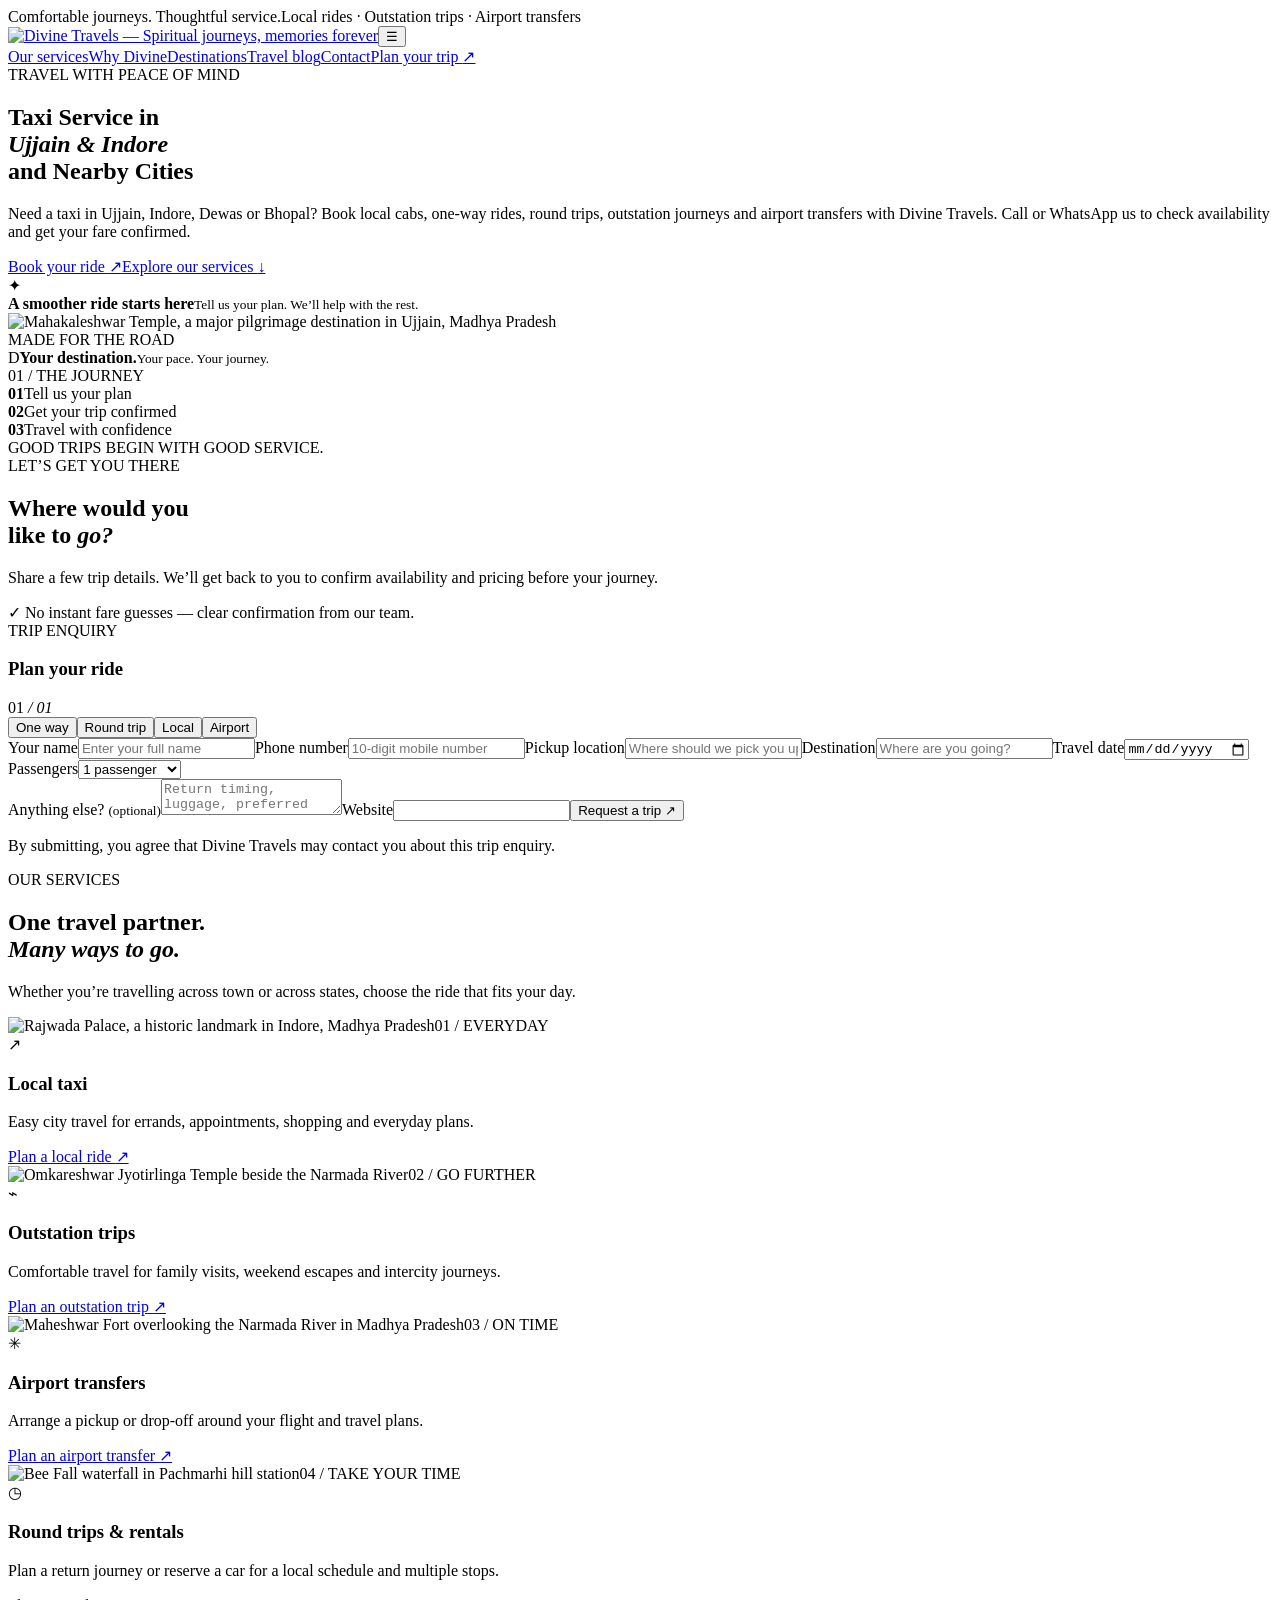
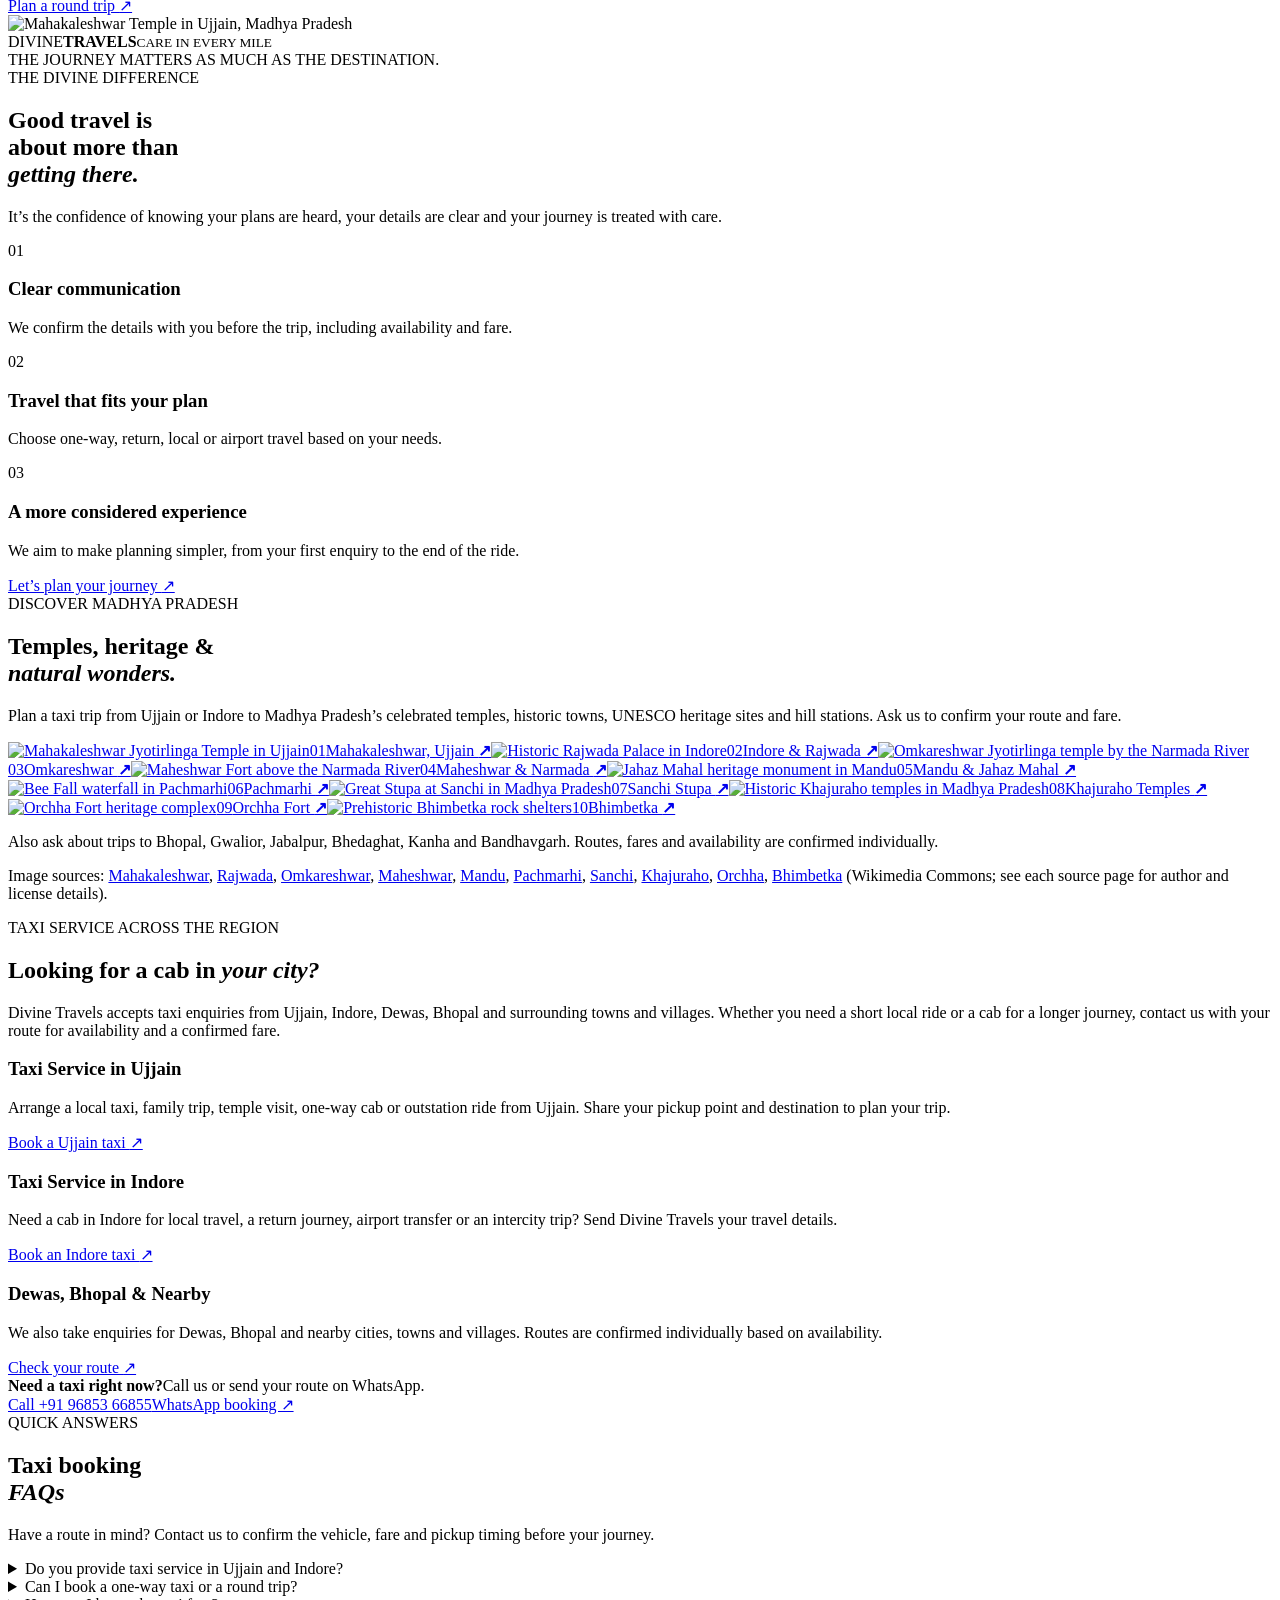
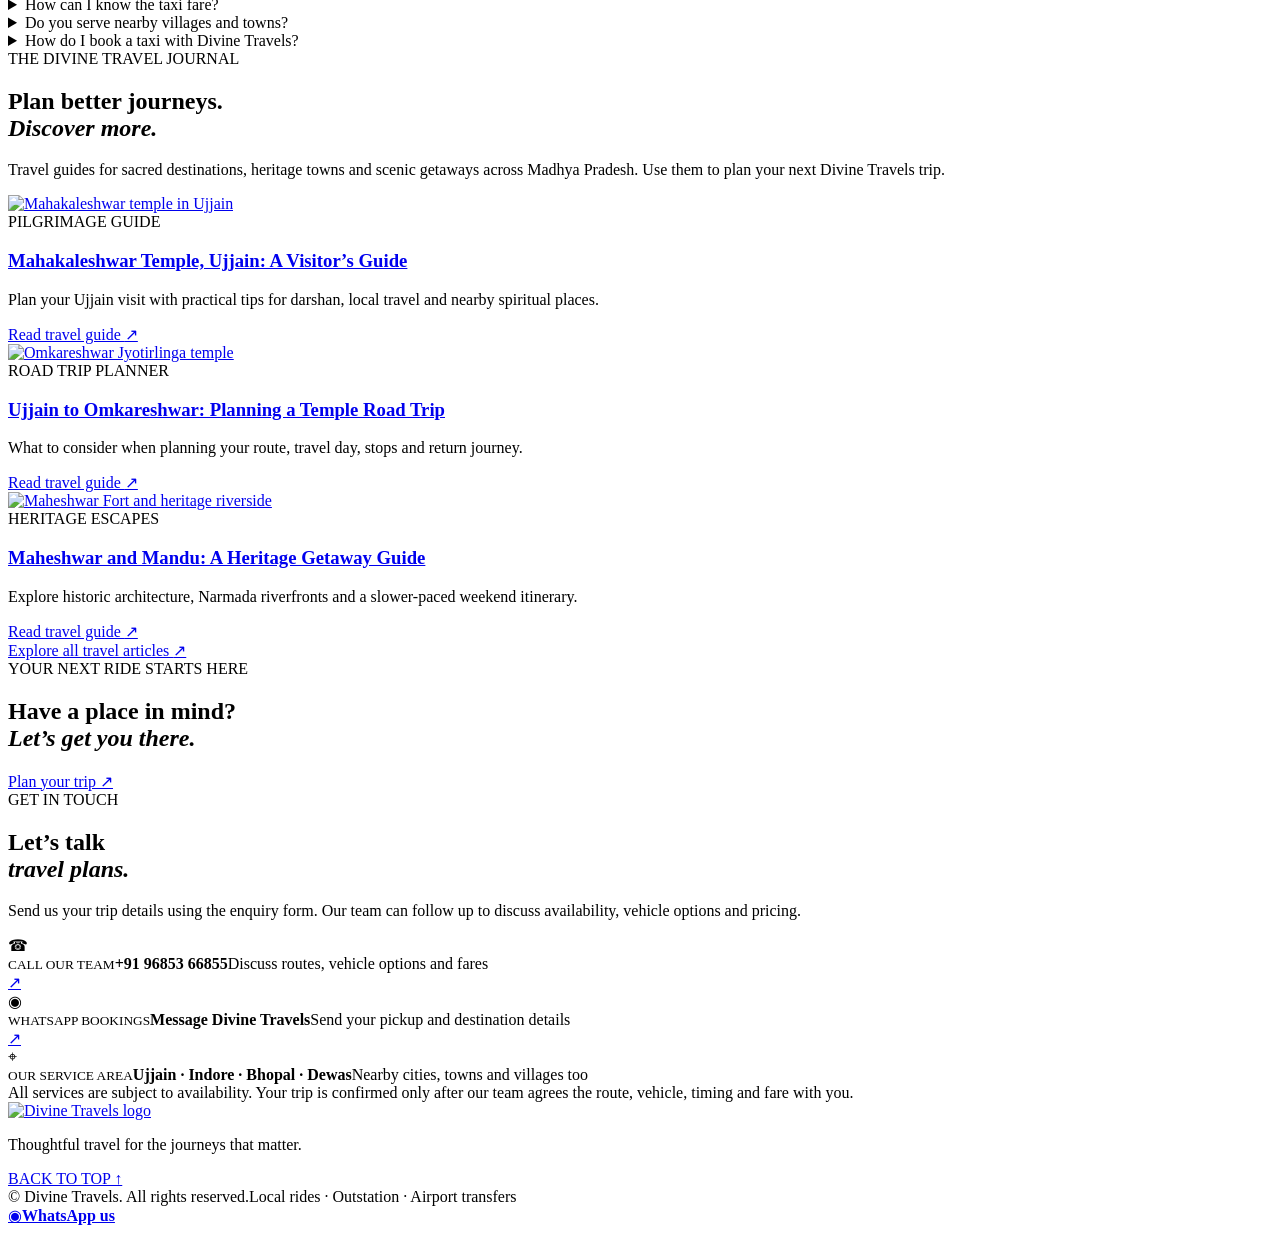
==== public/index.html @ ada81a3a "Use new Divine Travels logo and add travel blog section" ====
<!doctype html>
<html lang="en"><head>
<meta charset="utf-8"><meta name="viewport" content="width=device-width,initial-scale=1"><meta name="theme-color" content="#111a16">
<meta name="description" content="Looking for a taxi in Ujjain, Indore, Dewas or Bhopal? Book Divine Travels for local cab service, outstation trips, one-way taxi, round trips and airport transfers. Call or WhatsApp +91 9685366855.">
<meta name="robots" content="index,follow,max-image-preview:large">
<meta property="og:type" content="website"><meta property="og:title" content="Taxi Service in Ujjain, Indore & Nearby Cities | Divine Travels"><meta property="og:description" content="Book local taxi, one-way cab, round-trip and outstation travel in Ujjain, Indore, Dewas, Bhopal and nearby towns. Call Divine Travels."><meta property="og:locale" content="en_IN">
<title>Taxi Service in Ujjain, Indore & Nearby Cities | Divine Travels</title>
<script type="application/ld+json">{"@context":"https://schema.org","@type":"TaxiService","name":"Divine Travels","description":"Local taxi, one-way cab, round-trip, outstation and airport transfer service in Ujjain, Indore, Dewas, Bhopal and nearby cities and villages.","telephone":"+91-9685366855","areaServed":[{"@type":"City","name":"Ujjain"},{"@type":"City","name":"Indore"},{"@type":"City","name":"Dewas"},{"@type":"City","name":"Bhopal"},{"@type":"AdministrativeArea","name":"Nearby cities, towns and villages in Madhya Pradesh"}],"availableLanguage":["English","Hindi"],"url":"https://divine-travels.hatchable.site","contactPoint":{"@type":"ContactPoint","telephone":"+91-9685366855","contactType":"bookings","availableLanguage":["English","Hindi"]},"sameAs":["https://wa.me/919685366855"]}</script>
<link rel="preconnect" href="https://fonts.googleapis.com"><link rel="preconnect" href="https://fonts.gstatic.com" crossorigin><link href="https://fonts.googleapis.com/css2?family=DM+Sans:wght@400;500;600;700&family=Manrope:wght@400;500;600;700;800&display=swap" rel="stylesheet"><link rel="stylesheet" href="/styles.css"><link rel="stylesheet" href="/seo-local.css">
</head><body>
<div class="topline"><div class="container topinner"><span>Comfortable journeys. Thoughtful service.</span><span class="topright">Local rides <i>·</i> Outstation trips <i>·</i> Airport transfers</span></div></div>
<header class="site-header"><div class="container nav"><a class="brand" href="#home" aria-label="Divine Travels home"><img class="brand-logo" src="/assets/divine-travels-logo.svg" alt="Divine Travels — Spiritual journeys, memories forever"></a><button class="menu-toggle" id="menuToggle" aria-label="Open navigation" aria-expanded="false">☰</button><nav id="mainNav"><a href="#services">Our services</a><a href="#why-us">Why Divine</a><a href="#journeys">Destinations</a><a href="#travel-blog">Travel blog</a><a href="#contact">Contact</a><a class="nav-cta" href="#book">Plan your trip <span>↗</span></a></nav></div></header>
<main>
<section class="hero" id="home"><div class="hero-bg"></div><div class="container hero-grid"><div class="hero-copy"><div class="eyebrow"><span></span> TRAVEL WITH PEACE OF MIND</div><h1>Taxi Service in<br><em>Ujjain & Indore</em><br>and Nearby Cities</h1><p>Need a taxi in Ujjain, Indore, Dewas or Bhopal? Book local cabs, one-way rides, round trips, outstation journeys and airport transfers with Divine Travels. Call or WhatsApp us to check availability and get your fare confirmed.</p><div class="hero-actions"><a class="btn btn-gold" href="#book">Book your ride <span>↗</span></a><a class="text-link" href="#services">Explore our services <span>↓</span></a></div><div class="hero-trust"><div class="trust-icon">✦</div><div><strong>A smoother ride starts here</strong><small>Tell us your plan. We’ll help with the rest.</small></div></div></div><div class="hero-visual"><div class="image-frame"><img src="https://commons.wikimedia.org/wiki/Special:FilePath/Mahakaleshwar%20Temple%2C%20Ujjain.jpg?width=1400" alt="Mahakaleshwar Temple, a major pilgrimage destination in Ujjain, Madhya Pradesh"><div class="image-shade"></div><div class="frame-label"><span class="frame-dot"></span><span>MADE FOR THE ROAD</span></div><div class="frame-note"><span class="note-symbol">D</span><span><b>Your destination.</b><small>Your pace. Your journey.</small></span></div></div><div class="orbit orbit-one"></div><div class="orbit orbit-two"></div><div class="hero-number">01 <span>/ THE JOURNEY</span></div></div></div><div class="container quick-stats"><div><strong>01</strong><span>Tell us your plan</span></div><div><strong>02</strong><span>Get your trip confirmed</span></div><div><strong>03</strong><span>Travel with confidence</span></div><div class="stats-end">GOOD TRIPS BEGIN WITH GOOD SERVICE.</div></div></section>
<section class="booking-section" id="book"><div class="container booking-wrap"><div class="booking-intro"><div class="eyebrow dark-eye"><span></span> LET’S GET YOU THERE</div><h2>Where would you<br>like to <em>go?</em></h2><p>Share a few trip details. We’ll get back to you to confirm availability and pricing before your journey.</p><div class="booking-promise"><span>✓</span> No instant fare guesses — clear confirmation from our team.</div></div><div class="booking-card"><div class="form-head"><div><span class="form-kicker">TRIP ENQUIRY</span><h3>Plan your ride</h3></div><span class="form-step">01 <i>/ 01</i></span></div><form id="bookingForm">
<div class="trip-tabs" role="group" aria-label="Trip type"><button type="button" class="trip-tab active" data-trip="One way">One way</button><button type="button" class="trip-tab" data-trip="Round trip">Round trip</button><button type="button" class="trip-tab" data-trip="Local rental">Local</button><button type="button" class="trip-tab" data-trip="Airport transfer">Airport</button></div><input type="hidden" name="tripType" id="tripType" value="One way">
<div class="form-grid"><label class="field"><span>Your name</span><input name="fullName" placeholder="Enter your full name" autocomplete="name" required maxlength="120"></label><label class="field"><span>Phone number</span><input name="phone" type="tel" placeholder="10-digit mobile number" autocomplete="tel" required maxlength="30"></label><label class="field"><span>Pickup location</span><input name="pickup" placeholder="Where should we pick you up?" required maxlength="180"></label><label class="field"><span>Destination</span><input name="destination" placeholder="Where are you going?" required maxlength="180"></label><label class="field"><span>Travel date</span><input name="travelDate" type="date" id="travelDate"></label><label class="field"><span>Passengers</span><select name="passengers"><option value="1">1 passenger</option><option value="2">2 passengers</option><option value="3">3 passengers</option><option value="4">4 passengers</option><option value="5">5 passengers</option><option value="6">6 passengers</option><option value="7">7 passengers</option><option value="8">8 passengers</option></select></label></div><label class="field message-field"><span>Anything else? <small>(optional)</small></span><textarea name="message" rows="2" placeholder="Return timing, luggage, preferred vehicle…" maxlength="1000"></textarea></label><label class="honeypot" aria-hidden="true">Website<input name="website" tabindex="-1" autocomplete="off"></label><button class="btn btn-dark submit-btn" id="submitBtn" type="submit">Request a trip <span>↗</span></button><p class="form-legal">By submitting, you agree that Divine Travels may contact you about this trip enquiry.</p><div class="form-result" id="formResult" role="status" aria-live="polite"></div>
</form></div></div></section>
<section class="services section-pad" id="services"><div class="container"><div class="section-heading"><div><div class="eyebrow"><span></span> OUR SERVICES</div><h2>One travel partner.<br><em>Many ways to go.</em></h2></div><p>Whether you’re travelling across town or across states, choose the ride that fits your day.</p></div><div class="service-grid"><article class="service-card"><div class="service-image"><img src="https://commons.wikimedia.org/wiki/Special:FilePath/Rajwada%20Palace%2C%20Indore.jpg?width=1000" alt="Rajwada Palace, a historic landmark in Indore, Madhya Pradesh" loading="lazy"><span class="service-index">01 / EVERYDAY</span></div><div class="service-content"><div class="service-icon">↗</div><h3>Local taxi</h3><p>Easy city travel for errands, appointments, shopping and everyday plans.</p><a href="#book" class="service-link">Plan a local ride <span>↗</span></a></div></article><article class="service-card"><div class="service-image"><img src="https://commons.wikimedia.org/wiki/Special:FilePath/Omkareshwar%20Jyotirlinga%20Temple%20in%20Madhya%20Pradesh.jpg?width=1000" alt="Omkareshwar Jyotirlinga Temple beside the Narmada River" loading="lazy"><span class="service-index">02 / GO FURTHER</span></div><div class="service-content"><div class="service-icon">⌁</div><h3>Outstation trips</h3><p>Comfortable travel for family visits, weekend escapes and intercity journeys.</p><a href="#book" class="service-link">Plan an outstation trip <span>↗</span></a></div></article><article class="service-card"><div class="service-image"><img src="https://commons.wikimedia.org/wiki/Special:FilePath/The%20Grand%20Maheshwar%20Fort.jpg?width=1000" alt="Maheshwar Fort overlooking the Narmada River in Madhya Pradesh" loading="lazy"><span class="service-index">03 / ON TIME</span></div><div class="service-content"><div class="service-icon">✳</div><h3>Airport transfers</h3><p>Arrange a pickup or drop-off around your flight and travel plans.</p><a href="#book" class="service-link">Plan an airport transfer <span>↗</span></a></div></article><article class="service-card"><div class="service-image"><img src="https://commons.wikimedia.org/wiki/Special:FilePath/Bee%20Fall%20%40Pachmarhi.jpg?width=1000" alt="Bee Fall waterfall in Pachmarhi hill station" loading="lazy"><span class="service-index">04 / TAKE YOUR TIME</span></div><div class="service-content"><div class="service-icon">◷</div><h3>Round trips & rentals</h3><p>Plan a return journey or reserve a car for a local schedule and multiple stops.</p><a href="#book" class="service-link">Plan a round trip <span>↗</span></a></div></article></div></div></section>
<section class="why-section section-pad" id="why-us"><div class="container why-grid"><div class="why-visual"><img src="https://commons.wikimedia.org/wiki/Special:FilePath/Mahakaleshwar%20Temple%2C%20Ujjain.jpg?width=1400" alt="Mahakaleshwar Temple in Ujjain, Madhya Pradesh" loading="lazy"><div class="why-stamp"><span>DIVINE</span><b>TRAVELS</b><small>CARE IN EVERY MILE</small></div><div class="why-caption">THE JOURNEY MATTERS AS MUCH AS THE DESTINATION.</div></div><div class="why-copy"><div class="eyebrow"><span></span> THE DIVINE DIFFERENCE</div><h2>Good travel is<br>about more than<br><em>getting there.</em></h2><p>It’s the confidence of knowing your plans are heard, your details are clear and your journey is treated with care.</p><div class="benefit-list"><div class="benefit"><span class="benefit-no">01</span><div><h3>Clear communication</h3><p>We confirm the details with you before the trip, including availability and fare.</p></div></div><div class="benefit"><span class="benefit-no">02</span><div><h3>Travel that fits your plan</h3><p>Choose one-way, return, local or airport travel based on your needs.</p></div></div><div class="benefit"><span class="benefit-no">03</span><div><h3>A more considered experience</h3><p>We aim to make planning simpler, from your first enquiry to the end of the ride.</p></div></div></div><a href="#book" class="text-link light-link">Let’s plan your journey <span>↗</span></a></div></div></section>
<section class="journeys section-pad" id="journeys"><div class="container"><div class="section-heading"><div><div class="eyebrow dark-eye"><span></span> DISCOVER MADHYA PRADESH</div><h2>Temples, heritage &<br><em>natural wonders.</em></h2></div><p>Plan a taxi trip from Ujjain or Indore to Madhya Pradesh’s celebrated temples, historic towns, UNESCO heritage sites and hill stations. Ask us to confirm your route and fare.</p></div><div class="journey-grid"><a href="#book" class="journey-tile"><img src="https://commons.wikimedia.org/wiki/Special:FilePath/Mahakaleshwar%20Temple%2C%20Ujjain.jpg?width=900" alt="Mahakaleshwar Jyotirlinga Temple in Ujjain" loading="lazy"><span class="journey-num">01</span><span class="journey-title">Mahakaleshwar, Ujjain <b>↗</b></span></a><a href="#book" class="journey-tile"><img src="https://commons.wikimedia.org/wiki/Special:FilePath/Rajwada%20Palace%2C%20Indore.jpg?width=900" alt="Historic Rajwada Palace in Indore" loading="lazy"><span class="journey-num">02</span><span class="journey-title">Indore & Rajwada <b>↗</b></span></a><a href="#book" class="journey-tile"><img src="https://commons.wikimedia.org/wiki/Special:FilePath/Omkareshwar%20Jyotirlinga%20Temple%20in%20Madhya%20Pradesh.jpg?width=900" alt="Omkareshwar Jyotirlinga temple by the Narmada River" loading="lazy"><span class="journey-num">03</span><span class="journey-title">Omkareshwar <b>↗</b></span></a><a href="#book" class="journey-tile"><img src="https://commons.wikimedia.org/wiki/Special:FilePath/The%20Grand%20Maheshwar%20Fort.jpg?width=900" alt="Maheshwar Fort above the Narmada River" loading="lazy"><span class="journey-num">04</span><span class="journey-title">Maheshwar & Narmada <b>↗</b></span></a><a href="#book" class="journey-tile"><img src="https://commons.wikimedia.org/wiki/Special:FilePath/Jahaz%20Mahal%2C%20Mandu.jpg?width=900" alt="Jahaz Mahal heritage monument in Mandu" loading="lazy"><span class="journey-num">05</span><span class="journey-title">Mandu & Jahaz Mahal <b>↗</b></span></a><a href="#book" class="journey-tile"><img src="https://commons.wikimedia.org/wiki/Special:FilePath/Bee%20Fall%20%40Pachmarhi.jpg?width=900" alt="Bee Fall waterfall in Pachmarhi" loading="lazy"><span class="journey-num">06</span><span class="journey-title">Pachmarhi <b>↗</b></span></a><a href="#book" class="journey-tile"><img src="https://commons.wikimedia.org/wiki/Special:FilePath/Sanchi%20stupa%20in%20Madhya%20Pradesh%2C%20India.jpg?width=900" alt="Great Stupa at Sanchi in Madhya Pradesh" loading="lazy"><span class="journey-num">07</span><span class="journey-title">Sanchi Stupa <b>↗</b></span></a><a href="#book" class="journey-tile"><img src="https://commons.wikimedia.org/wiki/Special:FilePath/Khajuraho%20Temples%2C%20MP.jpg?width=900" alt="Historic Khajuraho temples in Madhya Pradesh" loading="lazy"><span class="journey-num">08</span><span class="journey-title">Khajuraho Temples <b>↗</b></span></a><a href="#book" class="journey-tile"><img src="https://commons.wikimedia.org/wiki/Special:FilePath/Orchha%20Fort%2C%20Madhya%20Pradesh.jpg?width=900" alt="Orchha Fort heritage complex" loading="lazy"><span class="journey-num">09</span><span class="journey-title">Orchha Fort <b>↗</b></span></a><a href="#book" class="journey-tile"><img src="https://commons.wikimedia.org/wiki/Special:FilePath/Bhimbetka%20Rock%20Shelters.jpg?width=900" alt="Prehistoric Bhimbetka rock shelters" loading="lazy"><span class="journey-num">10</span><span class="journey-title">Bhimbetka <b>↗</b></span></a></div><p class="journey-note">Also ask about trips to Bhopal, Gwalior, Jabalpur, Bhedaghat, Kanha and Bandhavgarh. Routes, fares and availability are confirmed individually.</p><p class="journey-note">Image sources: <a href="https://commons.wikimedia.org/wiki/File:Mahakaleshwar_Temple,_Ujjain.jpg" target="_blank" rel="noopener noreferrer">Mahakaleshwar</a>, <a href="https://commons.wikimedia.org/wiki/File:Rajwada_Palace,_Indore.jpg" target="_blank" rel="noopener noreferrer">Rajwada</a>, <a href="https://commons.wikimedia.org/wiki/File:Omkareshwar_Jyotirlinga_Temple_in_Madhya_Pradesh.jpg" target="_blank" rel="noopener noreferrer">Omkareshwar</a>, <a href="https://commons.wikimedia.org/wiki/File:The_Grand_Maheshwar_Fort.jpg" target="_blank" rel="noopener noreferrer">Maheshwar</a>, <a href="https://commons.wikimedia.org/wiki/File:Jahaz_Mahal,_Mandu.jpg" target="_blank" rel="noopener noreferrer">Mandu</a>, <a href="https://commons.wikimedia.org/wiki/File:Bee_Fall_@Pachmarhi.jpg" target="_blank" rel="noopener noreferrer">Pachmarhi</a>, <a href="https://commons.wikimedia.org/wiki/File:Sanchi_stupa_in_Madhya_Pradesh,_India.jpg" target="_blank" rel="noopener noreferrer">Sanchi</a>, <a href="https://commons.wikimedia.org/wiki/File:Khajuraho_Temples,_MP.jpg" target="_blank" rel="noopener noreferrer">Khajuraho</a>, <a href="https://commons.wikimedia.org/wiki/File:Orchha_Fort,_Madhya_Pradesh.jpg" target="_blank" rel="noopener noreferrer">Orchha</a>, <a href="https://commons.wikimedia.org/wiki/File:Bhimbetka_Rock_Shelters.jpg" target="_blank" rel="noopener noreferrer">Bhimbetka</a> (Wikimedia Commons; see each source page for author and license details).</p></div></section>
<section class="local-seo section-pad" id="taxi-areas"><div class="container"><div class="eyebrow dark-eye"><span></span> TAXI SERVICE ACROSS THE REGION</div><h2>Looking for a cab in <em>your city?</em></h2><p class="local-intro">Divine Travels accepts taxi enquiries from Ujjain, Indore, Dewas, Bhopal and surrounding towns and villages. Whether you need a short local ride or a cab for a longer journey, contact us with your route for availability and a confirmed fare.</p><div class="local-area-grid"><article><h3>Taxi Service in Ujjain</h3><p>Arrange a local taxi, family trip, temple visit, one-way cab or outstation ride from Ujjain. Share your pickup point and destination to plan your trip.</p><a href="#book">Book a Ujjain taxi <span>↗</span></a></article><article><h3>Taxi Service in Indore</h3><p>Need a cab in Indore for local travel, a return journey, airport transfer or an intercity trip? Send Divine Travels your travel details.</p><a href="#book">Book an Indore taxi <span>↗</span></a></article><article><h3>Dewas, Bhopal & Nearby</h3><p>We also take enquiries for Dewas, Bhopal and nearby cities, towns and villages. Routes are confirmed individually based on availability.</p><a href="#book">Check your route <span>↗</span></a></article></div><div class="local-cta"><div><strong>Need a taxi right now?</strong><span>Call us or send your route on WhatsApp.</span></div><a href="tel:+919685366855">Call +91 96853 66855</a><a href="https://wa.me/919685366855?text=Hello%20Divine%20Travels%2C%20please%20share%20taxi%20availability%20and%20fare%20for%20my%20route." target="_blank" rel="noopener noreferrer">WhatsApp booking ↗</a></div></div></section>
<section class="faq-section section-pad"><div class="container faq-layout"><div><div class="eyebrow dark-eye"><span></span> QUICK ANSWERS</div><h2>Taxi booking<br><em>FAQs</em></h2><p>Have a route in mind? Contact us to confirm the vehicle, fare and pickup timing before your journey.</p></div><div class="faq-list"><details><summary>Do you provide taxi service in Ujjain and Indore?</summary><p>Yes, Divine Travels accepts taxi enquiries from Ujjain, Indore, Dewas, Bhopal and nearby cities and villages. Contact us to check availability for your pickup location.</p></details><details><summary>Can I book a one-way taxi or a round trip?</summary><p>Yes. You can enquire about one-way trips, round trips, local rentals, outstation journeys and airport transfers. Share your dates and route so we can confirm the options.</p></details><details><summary>How can I know the taxi fare?</summary><p>Call or WhatsApp your pickup point, destination, travel date and trip type. Our team will discuss availability and confirm the fare before you finalize the booking.</p></details><details><summary>Do you serve nearby villages and towns?</summary><p>We accept enquiries for nearby towns and villages around our service area. Please share the exact pickup and drop-off locations so we can confirm the route.</p></details><details><summary>How do I book a taxi with Divine Travels?</summary><p>Use the trip enquiry form on this page or call/WhatsApp +91 96853 66855. Your booking is confirmed only after our team agrees the route, vehicle, timing and fare.</p></details></div></div></section>
<section class="travel-blog section-pad" id="travel-blog"><div class="container"><div class="section-heading"><div><div class="eyebrow dark-eye"><span></span> THE DIVINE TRAVEL JOURNAL</div><h2>Plan better journeys.<br><em>Discover more.</em></h2></div><p>Travel guides for sacred destinations, heritage towns and scenic getaways across Madhya Pradesh. Use them to plan your next Divine Travels trip.</p></div><div class="blog-card-grid"><article class="blog-card"><a class="blog-card-image" href="/blog/mahakaleshwar-darshan-guide.html"><img src="https://commons.wikimedia.org/wiki/Special:FilePath/Mahakaleshwar%20Temple%2C%20Ujjain.jpg?width=900" alt="Mahakaleshwar temple in Ujjain" loading="lazy"></a><div class="blog-card-body"><span class="blog-category">PILGRIMAGE GUIDE</span><h3><a href="/blog/mahakaleshwar-darshan-guide.html">Mahakaleshwar Temple, Ujjain: A Visitor’s Guide</a></h3><p>Plan your Ujjain visit with practical tips for darshan, local travel and nearby spiritual places.</p><a class="blog-read" href="/blog/mahakaleshwar-darshan-guide.html">Read travel guide <span>↗</span></a></div></article><article class="blog-card"><a class="blog-card-image" href="/blog/ujjain-to-omkareshwar.html"><img src="https://commons.wikimedia.org/wiki/Special:FilePath/Omkareshwar%20Jyotirlinga%20Temple%20in%20Madhya%20Pradesh.jpg?width=900" alt="Omkareshwar Jyotirlinga temple" loading="lazy"></a><div class="blog-card-body"><span class="blog-category">ROAD TRIP PLANNER</span><h3><a href="/blog/ujjain-to-omkareshwar.html">Ujjain to Omkareshwar: Planning a Temple Road Trip</a></h3><p>What to consider when planning your route, travel day, stops and return journey.</p><a class="blog-read" href="/blog/ujjain-to-omkareshwar.html">Read travel guide <span>↗</span></a></div></article><article class="blog-card"><a class="blog-card-image" href="/blog/maheshwar-mandu-itinerary.html"><img src="https://commons.wikimedia.org/wiki/Special:FilePath/The%20Grand%20Maheshwar%20Fort.jpg?width=900" alt="Maheshwar Fort and heritage riverside" loading="lazy"></a><div class="blog-card-body"><span class="blog-category">HERITAGE ESCAPES</span><h3><a href="/blog/maheshwar-mandu-itinerary.html">Maheshwar and Mandu: A Heritage Getaway Guide</a></h3><p>Explore historic architecture, Narmada riverfronts and a slower-paced weekend itinerary.</p><a class="blog-read" href="/blog/maheshwar-mandu-itinerary.html">Read travel guide <span>↗</span></a></div></article></div><div class="blog-all"><a class="btn btn-dark" href="/blog.html">Explore all travel articles <span>↗</span></a></div></div></section><section class="cta-band"><div class="container cta-inner"><div><div class="eyebrow"><span></span> YOUR NEXT RIDE STARTS HERE</div><h2>Have a place in mind?<br><em>Let’s get you there.</em></h2></div><a class="btn btn-gold" href="#book">Plan your trip <span>↗</span></a></div></section>
<section class="contact-section section-pad" id="contact"><div class="container contact-grid"><div><div class="eyebrow dark-eye"><span></span> GET IN TOUCH</div><h2>Let’s talk<br><em>travel plans.</em></h2><p>Send us your trip details using the enquiry form. Our team can follow up to discuss availability, vehicle options and pricing.</p></div><div class="contact-panel"><div class="contact-row"><span class="contact-icon">☎</span><div><small>CALL OUR TEAM</small><b>+91 96853 66855</b><span>Discuss routes, vehicle options and fares</span></div><a href="tel:+919685366855" aria-label="Call Divine Travels">↗</a></div><div class="contact-row"><span class="contact-icon">◉</span><div><small>WHATSAPP BOOKINGS</small><b>Message Divine Travels</b><span>Send your pickup and destination details</span></div><a href="https://wa.me/919685366855?text=Hello%20Divine%20Travels%2C%20I%20would%20like%20to%20enquire%20about%20a%20trip." target="_blank" rel="noopener noreferrer" aria-label="WhatsApp Divine Travels">↗</a></div><div class="contact-row"><span class="contact-icon">⌖</span><div><small>OUR SERVICE AREA</small><b>Ujjain · Indore · Bhopal · Dewas</b><span>Nearby cities, towns and villages too</span></div></div><div class="contact-note">All services are subject to availability. Your trip is confirmed only after our team agrees the route, vehicle, timing and fare with you.</div></div></div></section>
</main>
<footer class="footer"><div class="container footer-main"><a class="brand footer-brand" href="#home"><img class="footer-logo" src="/assets/divine-travels-logo.svg" alt="Divine Travels logo"></a><p>Thoughtful travel for the journeys that matter.</p><a class="back-top" href="#home">BACK TO TOP ↑</a></div><div class="container footer-bottom"><span>© <span id="year"></span> Divine Travels. All rights reserved.</span><span>Local rides · Outstation · Airport transfers</span></div></footer>
<a class="whatsapp-float" href="https://wa.me/919685366855?text=Hello%20Divine%20Travels%2C%20I%20would%20like%20to%20book%20a%20taxi." target="_blank" rel="noopener noreferrer" aria-label="Chat with Divine Travels on WhatsApp"><span>◉</span><b>WhatsApp us</b></a><script src="/config.js"></script><script src="/app.js" defer></script></body></html>
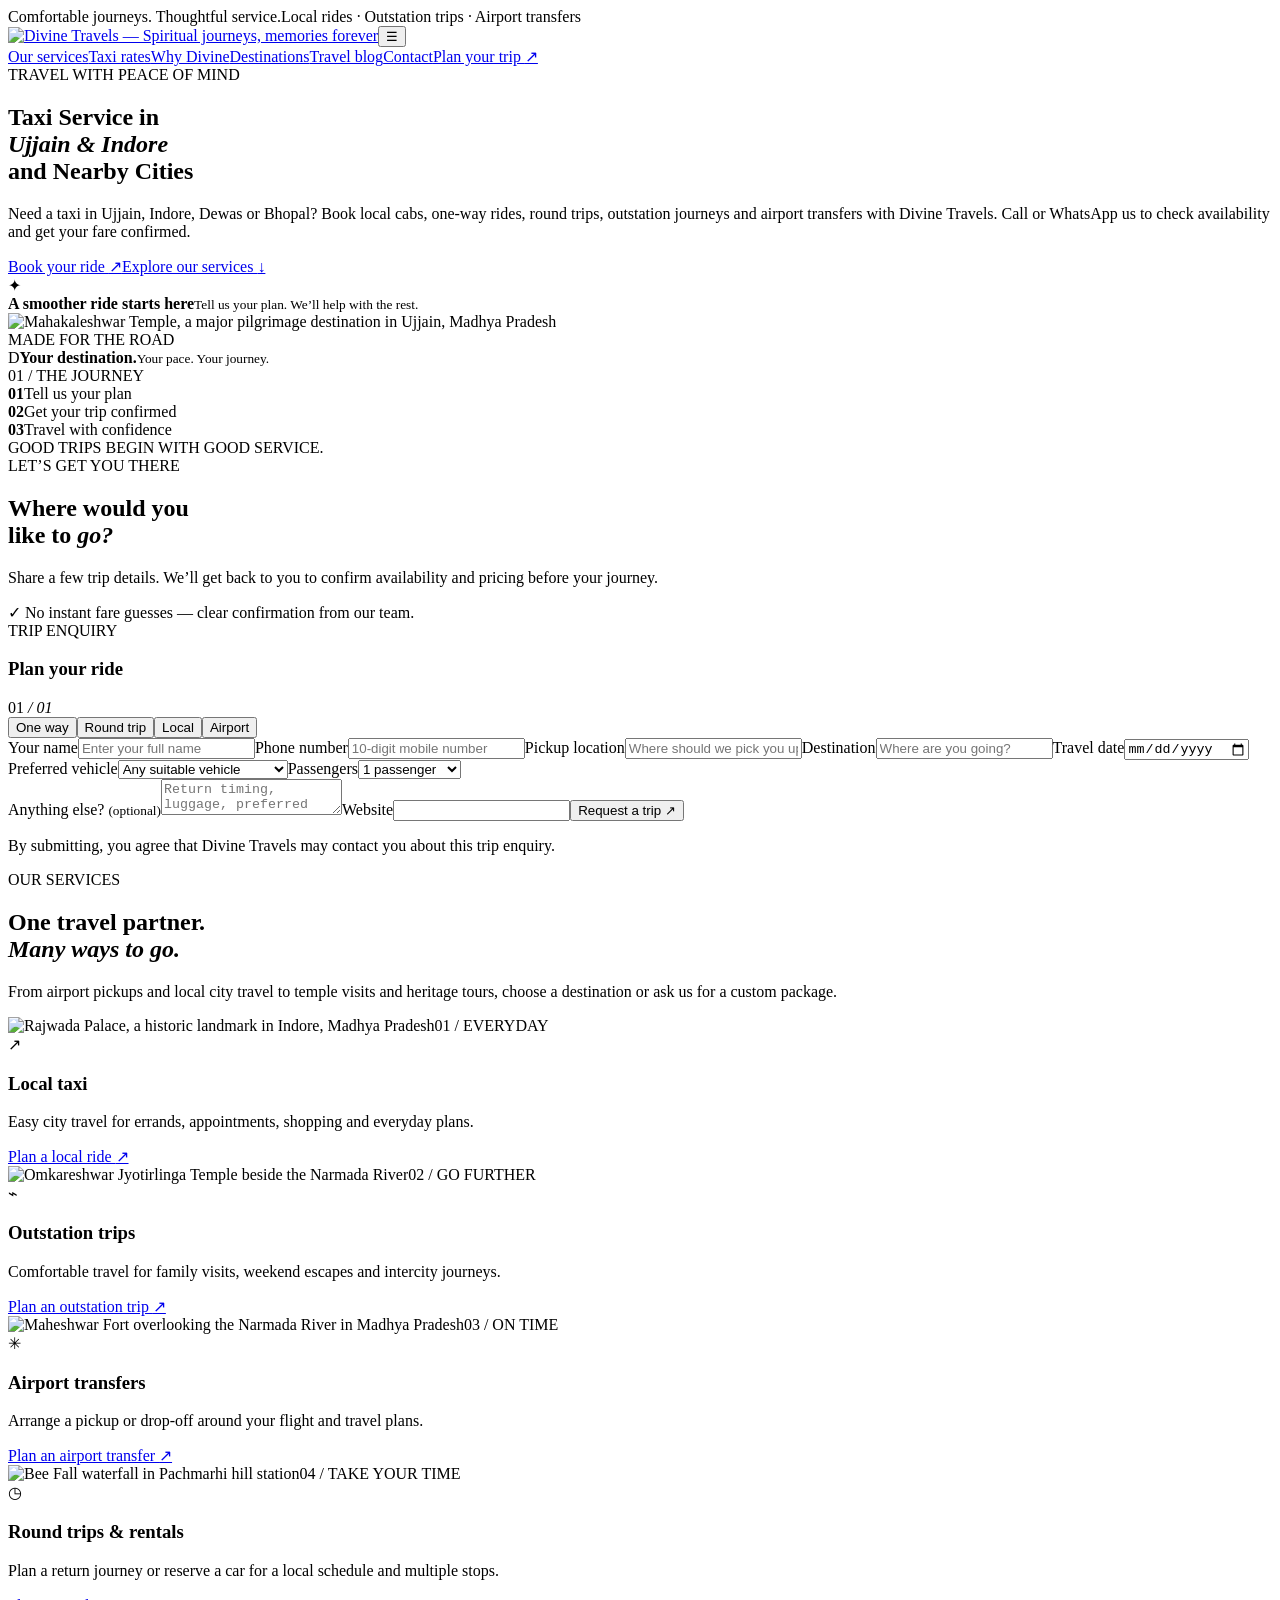
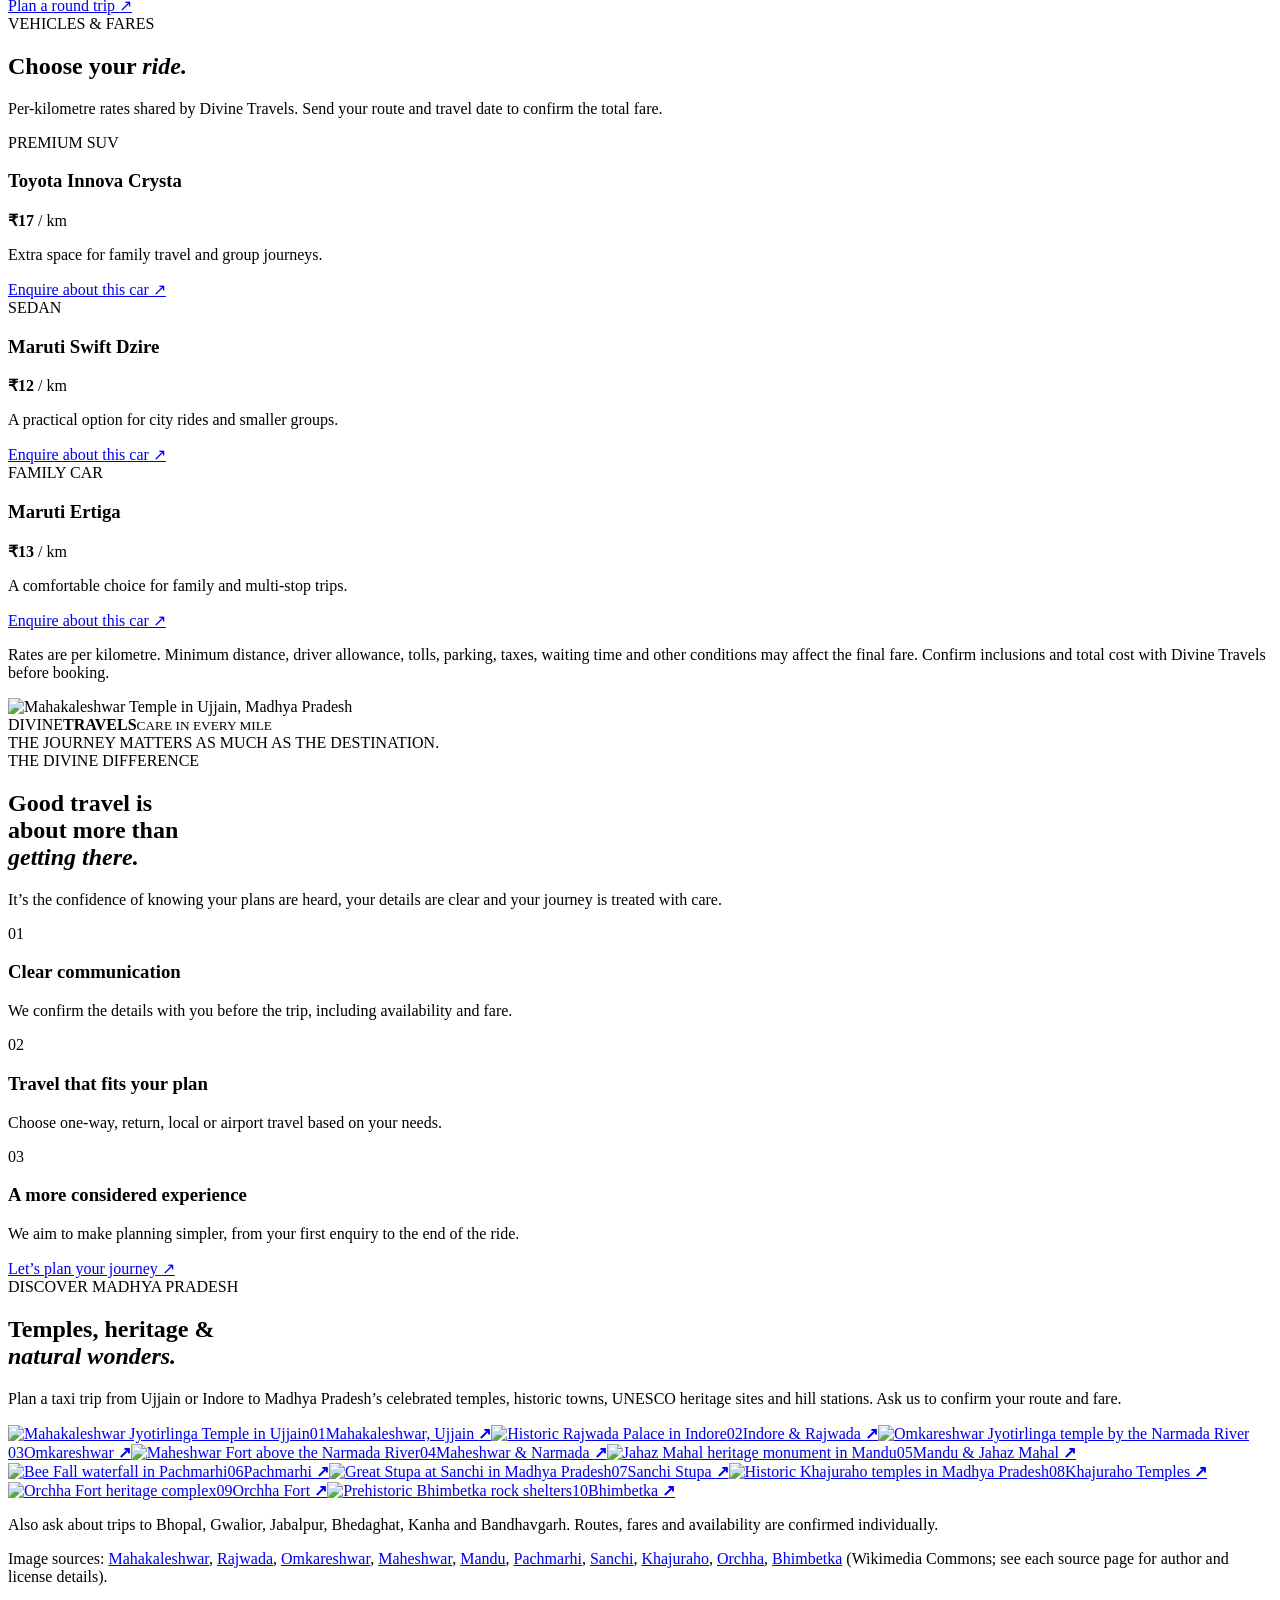
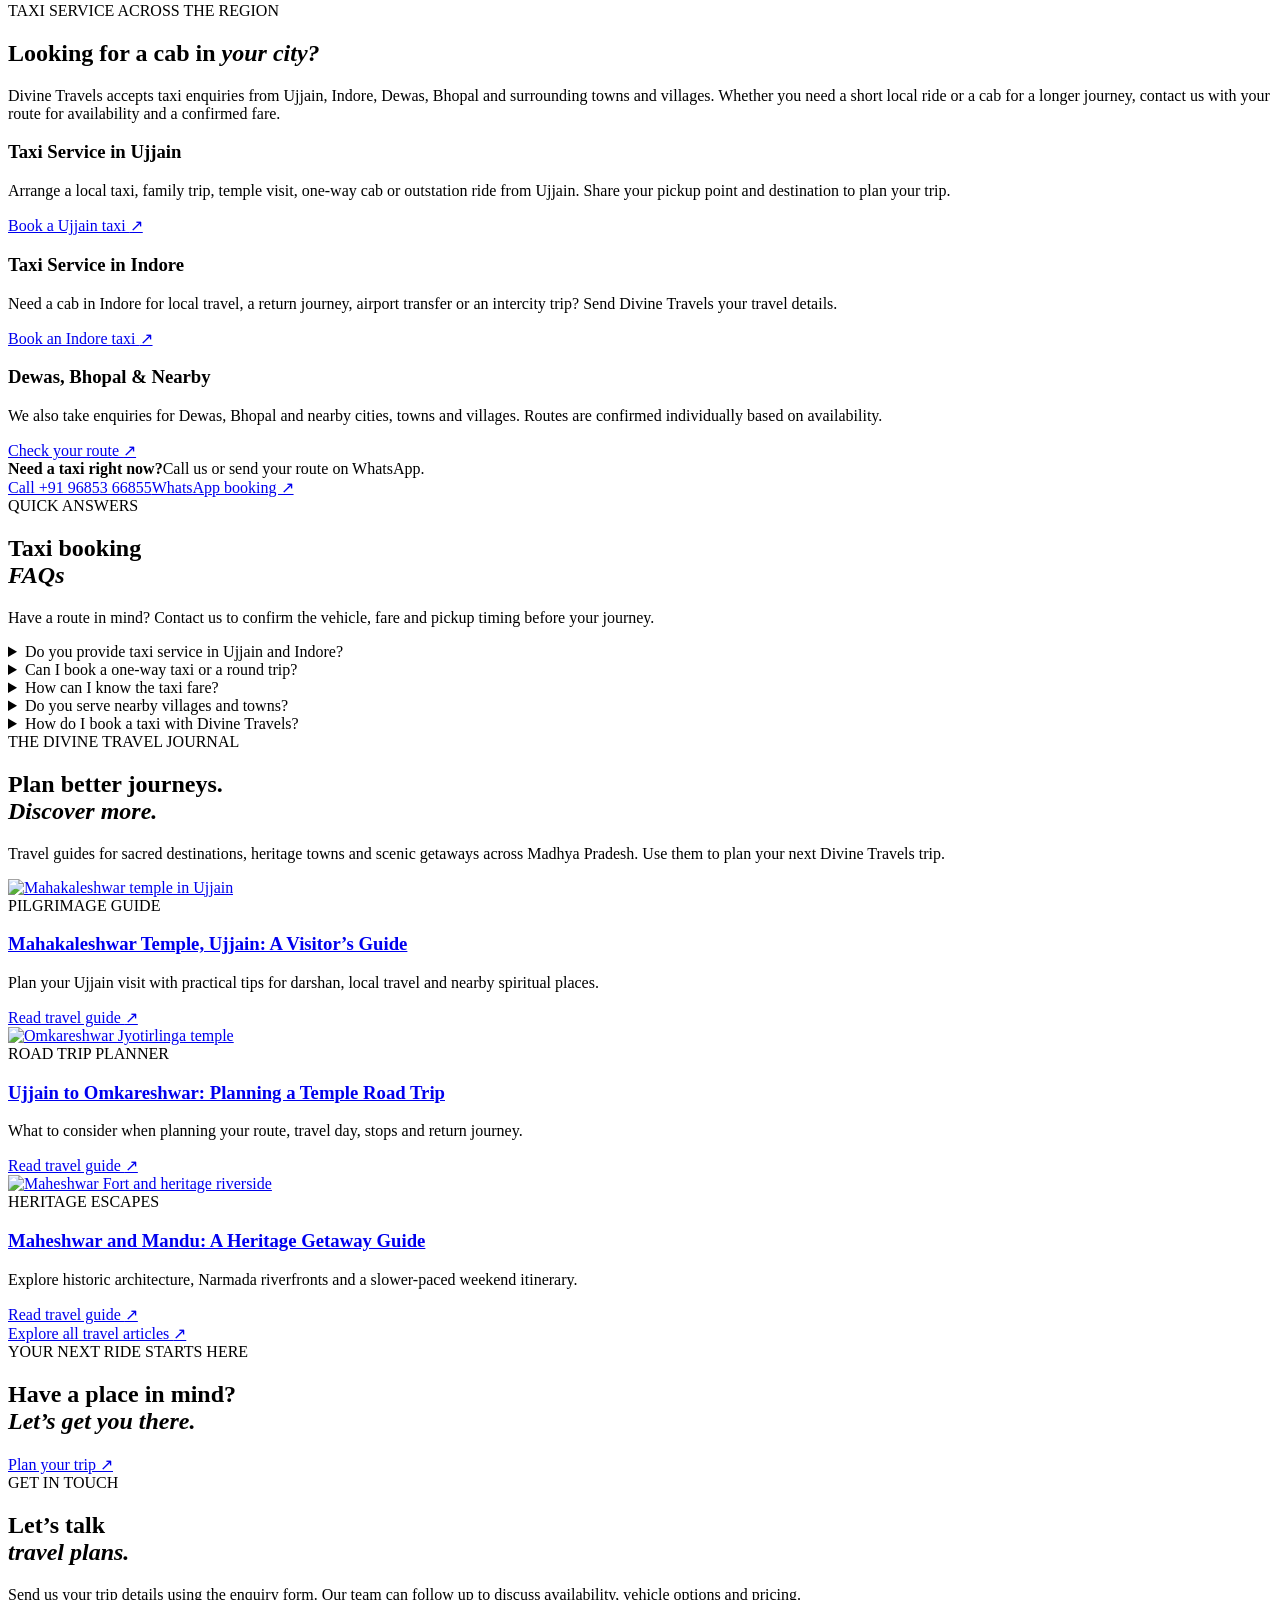
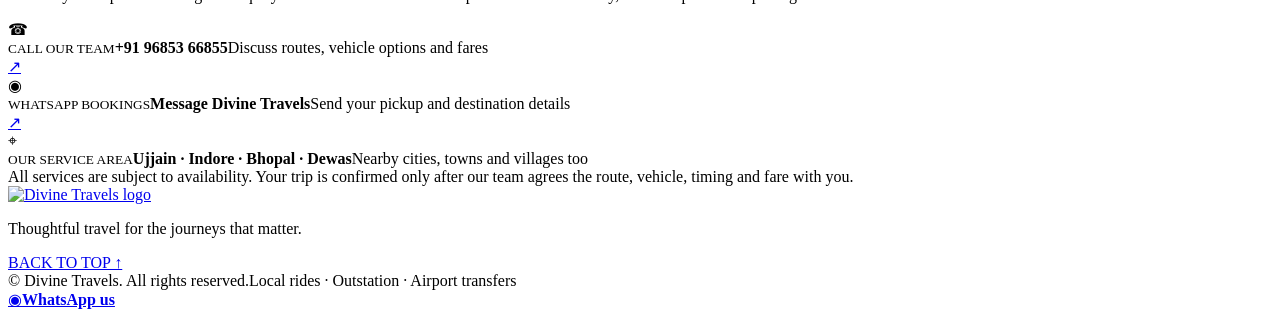
==== commit 5cc398cc: "Add vehicle rates and vehicle selection to booking form" ====
--- a/public/index.html
+++ b/public/index.html
@@ -9,15 +9,15 @@
 <link rel="preconnect" href="https://fonts.googleapis.com"><link rel="preconnect" href="https://fonts.gstatic.com" crossorigin><link href="https://fonts.googleapis.com/css2?family=DM+Sans:wght@400;500;600;700&family=Manrope:wght@400;500;600;700;800&display=swap" rel="stylesheet"><link rel="stylesheet" href="/styles.css"><link rel="stylesheet" href="/seo-local.css">
 </head><body>
 <div class="topline"><div class="container topinner"><span>Comfortable journeys. Thoughtful service.</span><span class="topright">Local rides <i>·</i> Outstation trips <i>·</i> Airport transfers</span></div></div>
-<header class="site-header"><div class="container nav"><a class="brand" href="#home" aria-label="Divine Travels home"><img class="brand-logo" src="/assets/divine-travels-logo.svg" alt="Divine Travels — Spiritual journeys, memories forever"></a><button class="menu-toggle" id="menuToggle" aria-label="Open navigation" aria-expanded="false">☰</button><nav id="mainNav"><a href="#services">Our services</a><a href="#why-us">Why Divine</a><a href="#journeys">Destinations</a><a href="#travel-blog">Travel blog</a><a href="#contact">Contact</a><a class="nav-cta" href="#book">Plan your trip <span>↗</span></a></nav></div></header>
+<header class="site-header"><div class="container nav"><a class="brand" href="#home" aria-label="Divine Travels home"><img class="brand-logo" src="/assets/divine-travels-logo.svg" alt="Divine Travels — Spiritual journeys, memories forever"></a><button class="menu-toggle" id="menuToggle" aria-label="Open navigation" aria-expanded="false">☰</button><nav id="mainNav"><a href="#services">Our services</a><a href="#taxi-rates">Taxi rates</a><a href="#why-us">Why Divine</a><a href="#journeys">Destinations</a><a href="#travel-blog">Travel blog</a><a href="#contact">Contact</a><a class="nav-cta" href="#book">Plan your trip <span>↗</span></a></nav></div></header>
 <main>
 <section class="hero" id="home"><div class="hero-bg"></div><div class="container hero-grid"><div class="hero-copy"><div class="eyebrow"><span></span> TRAVEL WITH PEACE OF MIND</div><h1>Taxi Service in<br><em>Ujjain & Indore</em><br>and Nearby Cities</h1><p>Need a taxi in Ujjain, Indore, Dewas or Bhopal? Book local cabs, one-way rides, round trips, outstation journeys and airport transfers with Divine Travels. Call or WhatsApp us to check availability and get your fare confirmed.</p><div class="hero-actions"><a class="btn btn-gold" href="#book">Book your ride <span>↗</span></a><a class="text-link" href="#services">Explore our services <span>↓</span></a></div><div class="hero-trust"><div class="trust-icon">✦</div><div><strong>A smoother ride starts here</strong><small>Tell us your plan. We’ll help with the rest.</small></div></div></div><div class="hero-visual"><div class="image-frame"><img src="https://commons.wikimedia.org/wiki/Special:FilePath/Mahakaleshwar%20Temple%2C%20Ujjain.jpg?width=1400" alt="Mahakaleshwar Temple, a major pilgrimage destination in Ujjain, Madhya Pradesh"><div class="image-shade"></div><div class="frame-label"><span class="frame-dot"></span><span>MADE FOR THE ROAD</span></div><div class="frame-note"><span class="note-symbol">D</span><span><b>Your destination.</b><small>Your pace. Your journey.</small></span></div></div><div class="orbit orbit-one"></div><div class="orbit orbit-two"></div><div class="hero-number">01 <span>/ THE JOURNEY</span></div></div></div><div class="container quick-stats"><div><strong>01</strong><span>Tell us your plan</span></div><div><strong>02</strong><span>Get your trip confirmed</span></div><div><strong>03</strong><span>Travel with confidence</span></div><div class="stats-end">GOOD TRIPS BEGIN WITH GOOD SERVICE.</div></div></section>
 <section class="booking-section" id="book"><div class="container booking-wrap"><div class="booking-intro"><div class="eyebrow dark-eye"><span></span> LET’S GET YOU THERE</div><h2>Where would you<br>like to <em>go?</em></h2><p>Share a few trip details. We’ll get back to you to confirm availability and pricing before your journey.</p><div class="booking-promise"><span>✓</span> No instant fare guesses — clear confirmation from our team.</div></div><div class="booking-card"><div class="form-head"><div><span class="form-kicker">TRIP ENQUIRY</span><h3>Plan your ride</h3></div><span class="form-step">01 <i>/ 01</i></span></div><form id="bookingForm">
 <div class="trip-tabs" role="group" aria-label="Trip type"><button type="button" class="trip-tab active" data-trip="One way">One way</button><button type="button" class="trip-tab" data-trip="Round trip">Round trip</button><button type="button" class="trip-tab" data-trip="Local rental">Local</button><button type="button" class="trip-tab" data-trip="Airport transfer">Airport</button></div><input type="hidden" name="tripType" id="tripType" value="One way">
-<div class="form-grid"><label class="field"><span>Your name</span><input name="fullName" placeholder="Enter your full name" autocomplete="name" required maxlength="120"></label><label class="field"><span>Phone number</span><input name="phone" type="tel" placeholder="10-digit mobile number" autocomplete="tel" required maxlength="30"></label><label class="field"><span>Pickup location</span><input name="pickup" placeholder="Where should we pick you up?" required maxlength="180"></label><label class="field"><span>Destination</span><input name="destination" placeholder="Where are you going?" required maxlength="180"></label><label class="field"><span>Travel date</span><input name="travelDate" type="date" id="travelDate"></label><label class="field"><span>Passengers</span><select name="passengers"><option value="1">1 passenger</option><option value="2">2 passengers</option><option value="3">3 passengers</option><option value="4">4 passengers</option><option value="5">5 passengers</option><option value="6">6 passengers</option><option value="7">7 passengers</option><option value="8">8 passengers</option></select></label></div><label class="field message-field"><span>Anything else? <small>(optional)</small></span><textarea name="message" rows="2" placeholder="Return timing, luggage, preferred vehicle…" maxlength="1000"></textarea></label><label class="honeypot" aria-hidden="true">Website<input name="website" tabindex="-1" autocomplete="off"></label><button class="btn btn-dark submit-btn" id="submitBtn" type="submit">Request a trip <span>↗</span></button><p class="form-legal">By submitting, you agree that Divine Travels may contact you about this trip enquiry.</p><div class="form-result" id="formResult" role="status" aria-live="polite"></div>
+<div class="form-grid"><label class="field"><span>Your name</span><input name="fullName" placeholder="Enter your full name" autocomplete="name" required maxlength="120"></label><label class="field"><span>Phone number</span><input name="phone" type="tel" placeholder="10-digit mobile number" autocomplete="tel" required maxlength="30"></label><label class="field"><span>Pickup location</span><input name="pickup" placeholder="Where should we pick you up?" required maxlength="180"></label><label class="field"><span>Destination</span><input name="destination" placeholder="Where are you going?" required maxlength="180"></label><label class="field"><span>Travel date</span><input name="travelDate" type="date" id="travelDate"></label><label class="field"><span>Preferred vehicle</span><select name="vehicle"><option value="Any suitable vehicle">Any suitable vehicle</option><option value="Innova Crysta">Innova Crysta — ₹17/km</option><option value="Swift Dzire">Swift Dzire — ₹12/km</option><option value="Ertiga">Ertiga — ₹13/km</option></select></label><label class="field"><span>Passengers</span><select name="passengers"><option value="1">1 passenger</option><option value="2">2 passengers</option><option value="3">3 passengers</option><option value="4">4 passengers</option><option value="5">5 passengers</option><option value="6">6 passengers</option><option value="7">7 passengers</option><option value="8">8 passengers</option></select></label></div><label class="field message-field"><span>Anything else? <small>(optional)</small></span><textarea name="message" rows="2" placeholder="Return timing, luggage, preferred vehicle…" maxlength="1000"></textarea></label><label class="honeypot" aria-hidden="true">Website<input name="website" tabindex="-1" autocomplete="off"></label><button class="btn btn-dark submit-btn" id="submitBtn" type="submit">Request a trip <span>↗</span></button><p class="form-legal">By submitting, you agree that Divine Travels may contact you about this trip enquiry.</p><div class="form-result" id="formResult" role="status" aria-live="polite"></div>
 </form></div></div></section>
-<section class="services section-pad" id="services"><div class="container"><div class="section-heading"><div><div class="eyebrow"><span></span> OUR SERVICES</div><h2>One travel partner.<br><em>Many ways to go.</em></h2></div><p>Whether you’re travelling across town or across states, choose the ride that fits your day.</p></div><div class="service-grid"><article class="service-card"><div class="service-image"><img src="https://commons.wikimedia.org/wiki/Special:FilePath/Rajwada%20Palace%2C%20Indore.jpg?width=1000" alt="Rajwada Palace, a historic landmark in Indore, Madhya Pradesh" loading="lazy"><span class="service-index">01 / EVERYDAY</span></div><div class="service-content"><div class="service-icon">↗</div><h3>Local taxi</h3><p>Easy city travel for errands, appointments, shopping and everyday plans.</p><a href="#book" class="service-link">Plan a local ride <span>↗</span></a></div></article><article class="service-card"><div class="service-image"><img src="https://commons.wikimedia.org/wiki/Special:FilePath/Omkareshwar%20Jyotirlinga%20Temple%20in%20Madhya%20Pradesh.jpg?width=1000" alt="Omkareshwar Jyotirlinga Temple beside the Narmada River" loading="lazy"><span class="service-index">02 / GO FURTHER</span></div><div class="service-content"><div class="service-icon">⌁</div><h3>Outstation trips</h3><p>Comfortable travel for family visits, weekend escapes and intercity journeys.</p><a href="#book" class="service-link">Plan an outstation trip <span>↗</span></a></div></article><article class="service-card"><div class="service-image"><img src="https://commons.wikimedia.org/wiki/Special:FilePath/The%20Grand%20Maheshwar%20Fort.jpg?width=1000" alt="Maheshwar Fort overlooking the Narmada River in Madhya Pradesh" loading="lazy"><span class="service-index">03 / ON TIME</span></div><div class="service-content"><div class="service-icon">✳</div><h3>Airport transfers</h3><p>Arrange a pickup or drop-off around your flight and travel plans.</p><a href="#book" class="service-link">Plan an airport transfer <span>↗</span></a></div></article><article class="service-card"><div class="service-image"><img src="https://commons.wikimedia.org/wiki/Special:FilePath/Bee%20Fall%20%40Pachmarhi.jpg?width=1000" alt="Bee Fall waterfall in Pachmarhi hill station" loading="lazy"><span class="service-index">04 / TAKE YOUR TIME</span></div><div class="service-content"><div class="service-icon">◷</div><h3>Round trips & rentals</h3><p>Plan a return journey or reserve a car for a local schedule and multiple stops.</p><a href="#book" class="service-link">Plan a round trip <span>↗</span></a></div></article></div></div></section>
-<section class="why-section section-pad" id="why-us"><div class="container why-grid"><div class="why-visual"><img src="https://commons.wikimedia.org/wiki/Special:FilePath/Mahakaleshwar%20Temple%2C%20Ujjain.jpg?width=1400" alt="Mahakaleshwar Temple in Ujjain, Madhya Pradesh" loading="lazy"><div class="why-stamp"><span>DIVINE</span><b>TRAVELS</b><small>CARE IN EVERY MILE</small></div><div class="why-caption">THE JOURNEY MATTERS AS MUCH AS THE DESTINATION.</div></div><div class="why-copy"><div class="eyebrow"><span></span> THE DIVINE DIFFERENCE</div><h2>Good travel is<br>about more than<br><em>getting there.</em></h2><p>It’s the confidence of knowing your plans are heard, your details are clear and your journey is treated with care.</p><div class="benefit-list"><div class="benefit"><span class="benefit-no">01</span><div><h3>Clear communication</h3><p>We confirm the details with you before the trip, including availability and fare.</p></div></div><div class="benefit"><span class="benefit-no">02</span><div><h3>Travel that fits your plan</h3><p>Choose one-way, return, local or airport travel based on your needs.</p></div></div><div class="benefit"><span class="benefit-no">03</span><div><h3>A more considered experience</h3><p>We aim to make planning simpler, from your first enquiry to the end of the ride.</p></div></div></div><a href="#book" class="text-link light-link">Let’s plan your journey <span>↗</span></a></div></div></section>
+<section class="services section-pad" id="services"><div class="container"><div class="section-heading"><div><div class="eyebrow"><span></span> OUR SERVICES</div><h2>One travel partner.<br><em>Many ways to go.</em></h2></div><p>From airport pickups and local city travel to temple visits and heritage tours, choose a destination or ask us for a custom package.</p></div><div class="service-grid"><article class="service-card"><div class="service-image"><img src="https://commons.wikimedia.org/wiki/Special:FilePath/Rajwada%20Palace%2C%20Indore.jpg?width=1000" alt="Rajwada Palace, a historic landmark in Indore, Madhya Pradesh" loading="lazy"><span class="service-index">01 / EVERYDAY</span></div><div class="service-content"><div class="service-icon">↗</div><h3>Local taxi</h3><p>Easy city travel for errands, appointments, shopping and everyday plans.</p><a href="#book" class="service-link">Plan a local ride <span>↗</span></a></div></article><article class="service-card"><div class="service-image"><img src="https://commons.wikimedia.org/wiki/Special:FilePath/Omkareshwar%20Jyotirlinga%20Temple%20in%20Madhya%20Pradesh.jpg?width=1000" alt="Omkareshwar Jyotirlinga Temple beside the Narmada River" loading="lazy"><span class="service-index">02 / GO FURTHER</span></div><div class="service-content"><div class="service-icon">⌁</div><h3>Outstation trips</h3><p>Comfortable travel for family visits, weekend escapes and intercity journeys.</p><a href="#book" class="service-link">Plan an outstation trip <span>↗</span></a></div></article><article class="service-card"><div class="service-image"><img src="https://commons.wikimedia.org/wiki/Special:FilePath/The%20Grand%20Maheshwar%20Fort.jpg?width=1000" alt="Maheshwar Fort overlooking the Narmada River in Madhya Pradesh" loading="lazy"><span class="service-index">03 / ON TIME</span></div><div class="service-content"><div class="service-icon">✳</div><h3>Airport transfers</h3><p>Arrange a pickup or drop-off around your flight and travel plans.</p><a href="#book" class="service-link">Plan an airport transfer <span>↗</span></a></div></article><article class="service-card"><div class="service-image"><img src="https://commons.wikimedia.org/wiki/Special:FilePath/Bee%20Fall%20%40Pachmarhi.jpg?width=1000" alt="Bee Fall waterfall in Pachmarhi hill station" loading="lazy"><span class="service-index">04 / TAKE YOUR TIME</span></div><div class="service-content"><div class="service-icon">◷</div><h3>Round trips & rentals</h3><p>Plan a return journey or reserve a car for a local schedule and multiple stops.</p><a href="#book" class="service-link">Plan a round trip <span>↗</span></a></div></article></div></div></section>
+<section class="rates-section section-pad" id="taxi-rates"><div class="container"><div class="section-heading"><div><div class="eyebrow dark-eye"><span></span> VEHICLES & FARES</div><h2>Choose your <em>ride.</em></h2></div><p>Per-kilometre rates shared by Divine Travels. Send your route and travel date to confirm the total fare.</p></div><div class="rate-grid"><article class="rate-card"><span class="rate-vehicle">PREMIUM SUV</span><h3>Toyota Innova Crysta</h3><div class="rate-price"><strong>₹17</strong><span> / km</span></div><p>Extra space for family travel and group journeys.</p><a href="#book" class="rate-cta" data-vehicle="Innova Crysta">Enquire about this car ↗</a></article><article class="rate-card"><span class="rate-vehicle">SEDAN</span><h3>Maruti Swift Dzire</h3><div class="rate-price"><strong>₹12</strong><span> / km</span></div><p>A practical option for city rides and smaller groups.</p><a href="#book" class="rate-cta" data-vehicle="Swift Dzire">Enquire about this car ↗</a></article><article class="rate-card"><span class="rate-vehicle">FAMILY CAR</span><h3>Maruti Ertiga</h3><div class="rate-price"><strong>₹13</strong><span> / km</span></div><p>A comfortable choice for family and multi-stop trips.</p><a href="#book" class="rate-cta" data-vehicle="Ertiga">Enquire about this car ↗</a></article></div><p class="rates-note">Rates are per kilometre. Minimum distance, driver allowance, tolls, parking, taxes, waiting time and other conditions may affect the final fare. Confirm inclusions and total cost with Divine Travels before booking.</p></div></section><section class="why-section section-pad" id="why-us"><div class="container why-grid"><div class="why-visual"><img src="https://commons.wikimedia.org/wiki/Special:FilePath/Mahakaleshwar%20Temple%2C%20Ujjain.jpg?width=1400" alt="Mahakaleshwar Temple in Ujjain, Madhya Pradesh" loading="lazy"><div class="why-stamp"><span>DIVINE</span><b>TRAVELS</b><small>CARE IN EVERY MILE</small></div><div class="why-caption">THE JOURNEY MATTERS AS MUCH AS THE DESTINATION.</div></div><div class="why-copy"><div class="eyebrow"><span></span> THE DIVINE DIFFERENCE</div><h2>Good travel is<br>about more than<br><em>getting there.</em></h2><p>It’s the confidence of knowing your plans are heard, your details are clear and your journey is treated with care.</p><div class="benefit-list"><div class="benefit"><span class="benefit-no">01</span><div><h3>Clear communication</h3><p>We confirm the details with you before the trip, including availability and fare.</p></div></div><div class="benefit"><span class="benefit-no">02</span><div><h3>Travel that fits your plan</h3><p>Choose one-way, return, local or airport travel based on your needs.</p></div></div><div class="benefit"><span class="benefit-no">03</span><div><h3>A more considered experience</h3><p>We aim to make planning simpler, from your first enquiry to the end of the ride.</p></div></div></div><a href="#book" class="text-link light-link">Let’s plan your journey <span>↗</span></a></div></div></section>
 <section class="journeys section-pad" id="journeys"><div class="container"><div class="section-heading"><div><div class="eyebrow dark-eye"><span></span> DISCOVER MADHYA PRADESH</div><h2>Temples, heritage &<br><em>natural wonders.</em></h2></div><p>Plan a taxi trip from Ujjain or Indore to Madhya Pradesh’s celebrated temples, historic towns, UNESCO heritage sites and hill stations. Ask us to confirm your route and fare.</p></div><div class="journey-grid"><a href="#book" class="journey-tile"><img src="https://commons.wikimedia.org/wiki/Special:FilePath/Mahakaleshwar%20Temple%2C%20Ujjain.jpg?width=900" alt="Mahakaleshwar Jyotirlinga Temple in Ujjain" loading="lazy"><span class="journey-num">01</span><span class="journey-title">Mahakaleshwar, Ujjain <b>↗</b></span></a><a href="#book" class="journey-tile"><img src="https://commons.wikimedia.org/wiki/Special:FilePath/Rajwada%20Palace%2C%20Indore.jpg?width=900" alt="Historic Rajwada Palace in Indore" loading="lazy"><span class="journey-num">02</span><span class="journey-title">Indore & Rajwada <b>↗</b></span></a><a href="#book" class="journey-tile"><img src="https://commons.wikimedia.org/wiki/Special:FilePath/Omkareshwar%20Jyotirlinga%20Temple%20in%20Madhya%20Pradesh.jpg?width=900" alt="Omkareshwar Jyotirlinga temple by the Narmada River" loading="lazy"><span class="journey-num">03</span><span class="journey-title">Omkareshwar <b>↗</b></span></a><a href="#book" class="journey-tile"><img src="https://commons.wikimedia.org/wiki/Special:FilePath/The%20Grand%20Maheshwar%20Fort.jpg?width=900" alt="Maheshwar Fort above the Narmada River" loading="lazy"><span class="journey-num">04</span><span class="journey-title">Maheshwar & Narmada <b>↗</b></span></a><a href="#book" class="journey-tile"><img src="https://commons.wikimedia.org/wiki/Special:FilePath/Jahaz%20Mahal%2C%20Mandu.jpg?width=900" alt="Jahaz Mahal heritage monument in Mandu" loading="lazy"><span class="journey-num">05</span><span class="journey-title">Mandu & Jahaz Mahal <b>↗</b></span></a><a href="#book" class="journey-tile"><img src="https://commons.wikimedia.org/wiki/Special:FilePath/Bee%20Fall%20%40Pachmarhi.jpg?width=900" alt="Bee Fall waterfall in Pachmarhi" loading="lazy"><span class="journey-num">06</span><span class="journey-title">Pachmarhi <b>↗</b></span></a><a href="#book" class="journey-tile"><img src="https://commons.wikimedia.org/wiki/Special:FilePath/Sanchi%20stupa%20in%20Madhya%20Pradesh%2C%20India.jpg?width=900" alt="Great Stupa at Sanchi in Madhya Pradesh" loading="lazy"><span class="journey-num">07</span><span class="journey-title">Sanchi Stupa <b>↗</b></span></a><a href="#book" class="journey-tile"><img src="https://commons.wikimedia.org/wiki/Special:FilePath/Khajuraho%20Temples%2C%20MP.jpg?width=900" alt="Historic Khajuraho temples in Madhya Pradesh" loading="lazy"><span class="journey-num">08</span><span class="journey-title">Khajuraho Temples <b>↗</b></span></a><a href="#book" class="journey-tile"><img src="https://commons.wikimedia.org/wiki/Special:FilePath/Orchha%20Fort%2C%20Madhya%20Pradesh.jpg?width=900" alt="Orchha Fort heritage complex" loading="lazy"><span class="journey-num">09</span><span class="journey-title">Orchha Fort <b>↗</b></span></a><a href="#book" class="journey-tile"><img src="https://commons.wikimedia.org/wiki/Special:FilePath/Bhimbetka%20Rock%20Shelters.jpg?width=900" alt="Prehistoric Bhimbetka rock shelters" loading="lazy"><span class="journey-num">10</span><span class="journey-title">Bhimbetka <b>↗</b></span></a></div><p class="journey-note">Also ask about trips to Bhopal, Gwalior, Jabalpur, Bhedaghat, Kanha and Bandhavgarh. Routes, fares and availability are confirmed individually.</p><p class="journey-note">Image sources: <a href="https://commons.wikimedia.org/wiki/File:Mahakaleshwar_Temple,_Ujjain.jpg" target="_blank" rel="noopener noreferrer">Mahakaleshwar</a>, <a href="https://commons.wikimedia.org/wiki/File:Rajwada_Palace,_Indore.jpg" target="_blank" rel="noopener noreferrer">Rajwada</a>, <a href="https://commons.wikimedia.org/wiki/File:Omkareshwar_Jyotirlinga_Temple_in_Madhya_Pradesh.jpg" target="_blank" rel="noopener noreferrer">Omkareshwar</a>, <a href="https://commons.wikimedia.org/wiki/File:The_Grand_Maheshwar_Fort.jpg" target="_blank" rel="noopener noreferrer">Maheshwar</a>, <a href="https://commons.wikimedia.org/wiki/File:Jahaz_Mahal,_Mandu.jpg" target="_blank" rel="noopener noreferrer">Mandu</a>, <a href="https://commons.wikimedia.org/wiki/File:Bee_Fall_@Pachmarhi.jpg" target="_blank" rel="noopener noreferrer">Pachmarhi</a>, <a href="https://commons.wikimedia.org/wiki/File:Sanchi_stupa_in_Madhya_Pradesh,_India.jpg" target="_blank" rel="noopener noreferrer">Sanchi</a>, <a href="https://commons.wikimedia.org/wiki/File:Khajuraho_Temples,_MP.jpg" target="_blank" rel="noopener noreferrer">Khajuraho</a>, <a href="https://commons.wikimedia.org/wiki/File:Orchha_Fort,_Madhya_Pradesh.jpg" target="_blank" rel="noopener noreferrer">Orchha</a>, <a href="https://commons.wikimedia.org/wiki/File:Bhimbetka_Rock_Shelters.jpg" target="_blank" rel="noopener noreferrer">Bhimbetka</a> (Wikimedia Commons; see each source page for author and license details).</p></div></section>
 <section class="local-seo section-pad" id="taxi-areas"><div class="container"><div class="eyebrow dark-eye"><span></span> TAXI SERVICE ACROSS THE REGION</div><h2>Looking for a cab in <em>your city?</em></h2><p class="local-intro">Divine Travels accepts taxi enquiries from Ujjain, Indore, Dewas, Bhopal and surrounding towns and villages. Whether you need a short local ride or a cab for a longer journey, contact us with your route for availability and a confirmed fare.</p><div class="local-area-grid"><article><h3>Taxi Service in Ujjain</h3><p>Arrange a local taxi, family trip, temple visit, one-way cab or outstation ride from Ujjain. Share your pickup point and destination to plan your trip.</p><a href="#book">Book a Ujjain taxi <span>↗</span></a></article><article><h3>Taxi Service in Indore</h3><p>Need a cab in Indore for local travel, a return journey, airport transfer or an intercity trip? Send Divine Travels your travel details.</p><a href="#book">Book an Indore taxi <span>↗</span></a></article><article><h3>Dewas, Bhopal & Nearby</h3><p>We also take enquiries for Dewas, Bhopal and nearby cities, towns and villages. Routes are confirmed individually based on availability.</p><a href="#book">Check your route <span>↗</span></a></article></div><div class="local-cta"><div><strong>Need a taxi right now?</strong><span>Call us or send your route on WhatsApp.</span></div><a href="tel:+919685366855">Call +91 96853 66855</a><a href="https://wa.me/919685366855?text=Hello%20Divine%20Travels%2C%20please%20share%20taxi%20availability%20and%20fare%20for%20my%20route." target="_blank" rel="noopener noreferrer">WhatsApp booking ↗</a></div></div></section>
 <section class="faq-section section-pad"><div class="container faq-layout"><div><div class="eyebrow dark-eye"><span></span> QUICK ANSWERS</div><h2>Taxi booking<br><em>FAQs</em></h2><p>Have a route in mind? Contact us to confirm the vehicle, fare and pickup timing before your journey.</p></div><div class="faq-list"><details><summary>Do you provide taxi service in Ujjain and Indore?</summary><p>Yes, Divine Travels accepts taxi enquiries from Ujjain, Indore, Dewas, Bhopal and nearby cities and villages. Contact us to check availability for your pickup location.</p></details><details><summary>Can I book a one-way taxi or a round trip?</summary><p>Yes. You can enquire about one-way trips, round trips, local rentals, outstation journeys and airport transfers. Share your dates and route so we can confirm the options.</p></details><details><summary>How can I know the taxi fare?</summary><p>Call or WhatsApp your pickup point, destination, travel date and trip type. Our team will discuss availability and confirm the fare before you finalize the booking.</p></details><details><summary>Do you serve nearby villages and towns?</summary><p>We accept enquiries for nearby towns and villages around our service area. Please share the exact pickup and drop-off locations so we can confirm the route.</p></details><details><summary>How do I book a taxi with Divine Travels?</summary><p>Use the trip enquiry form on this page or call/WhatsApp +91 96853 66855. Your booking is confirmed only after our team agrees the route, vehicle, timing and fare.</p></details></div></div></section>
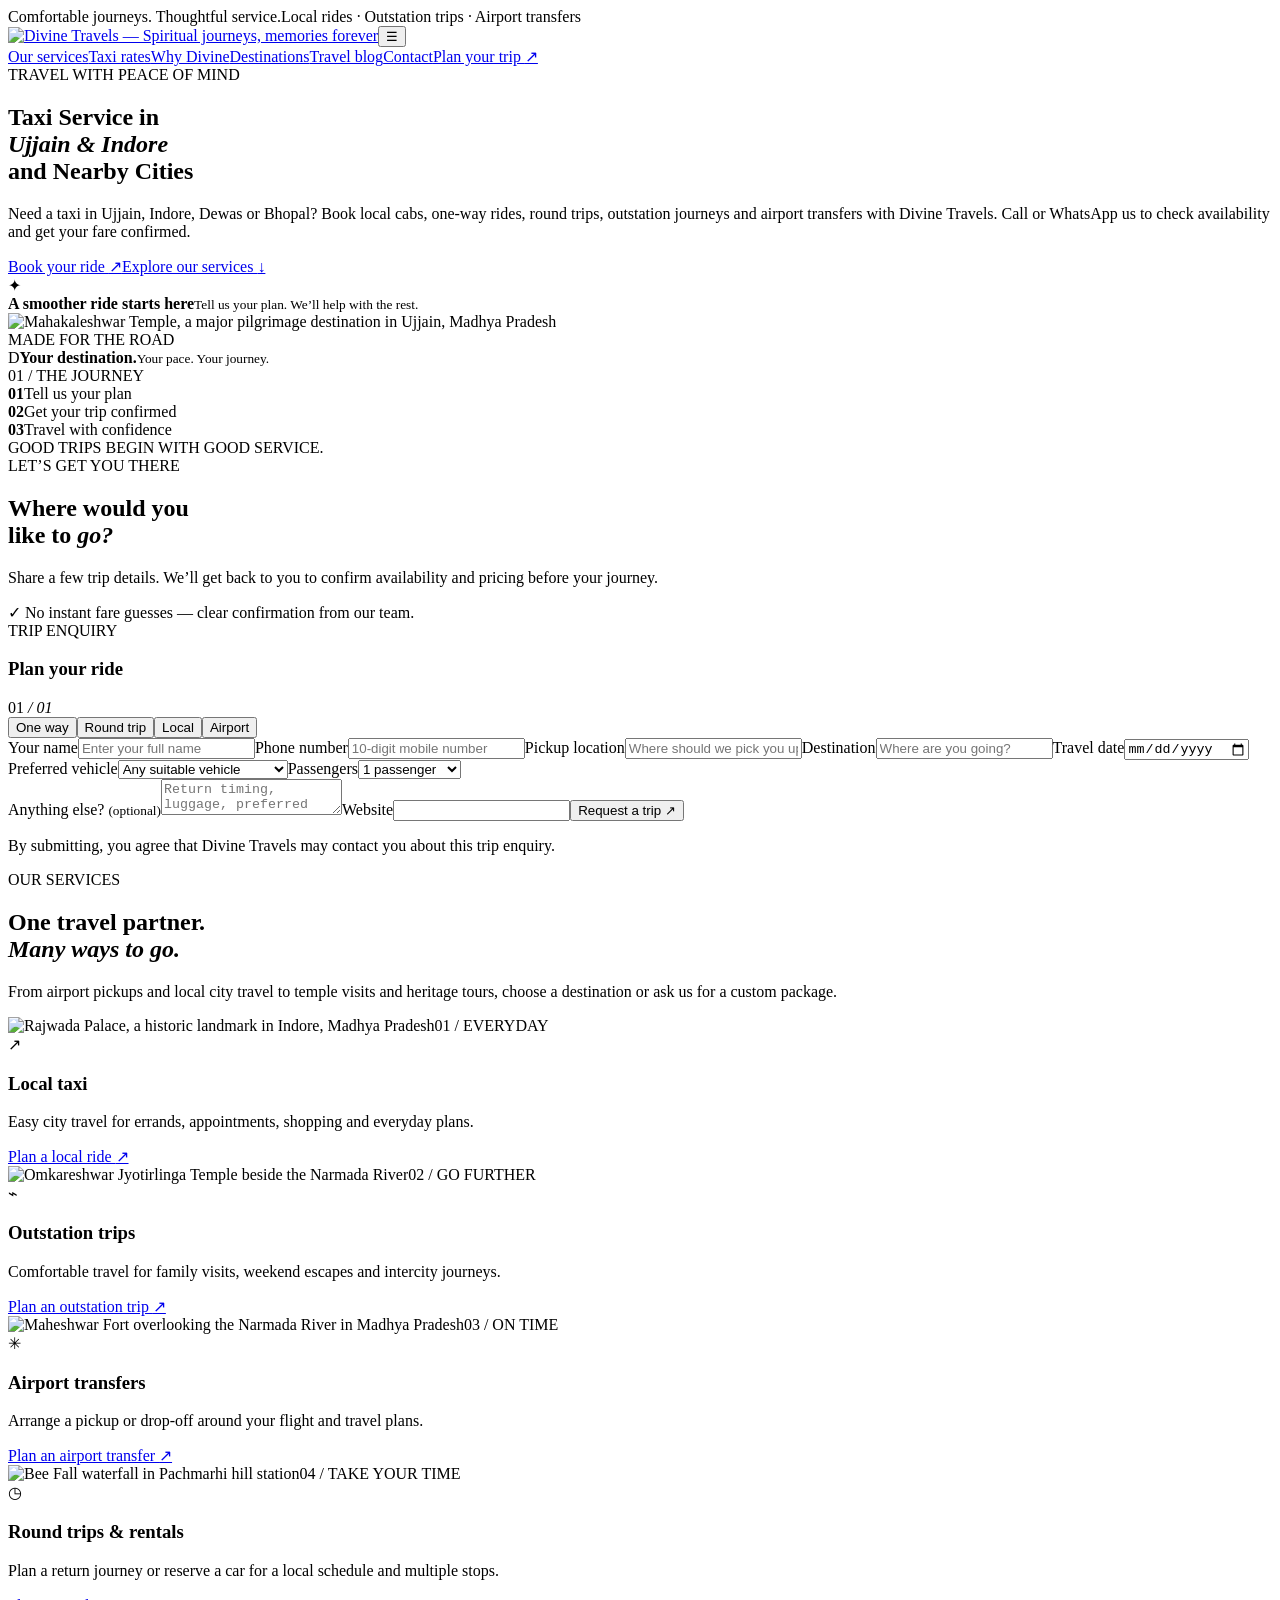
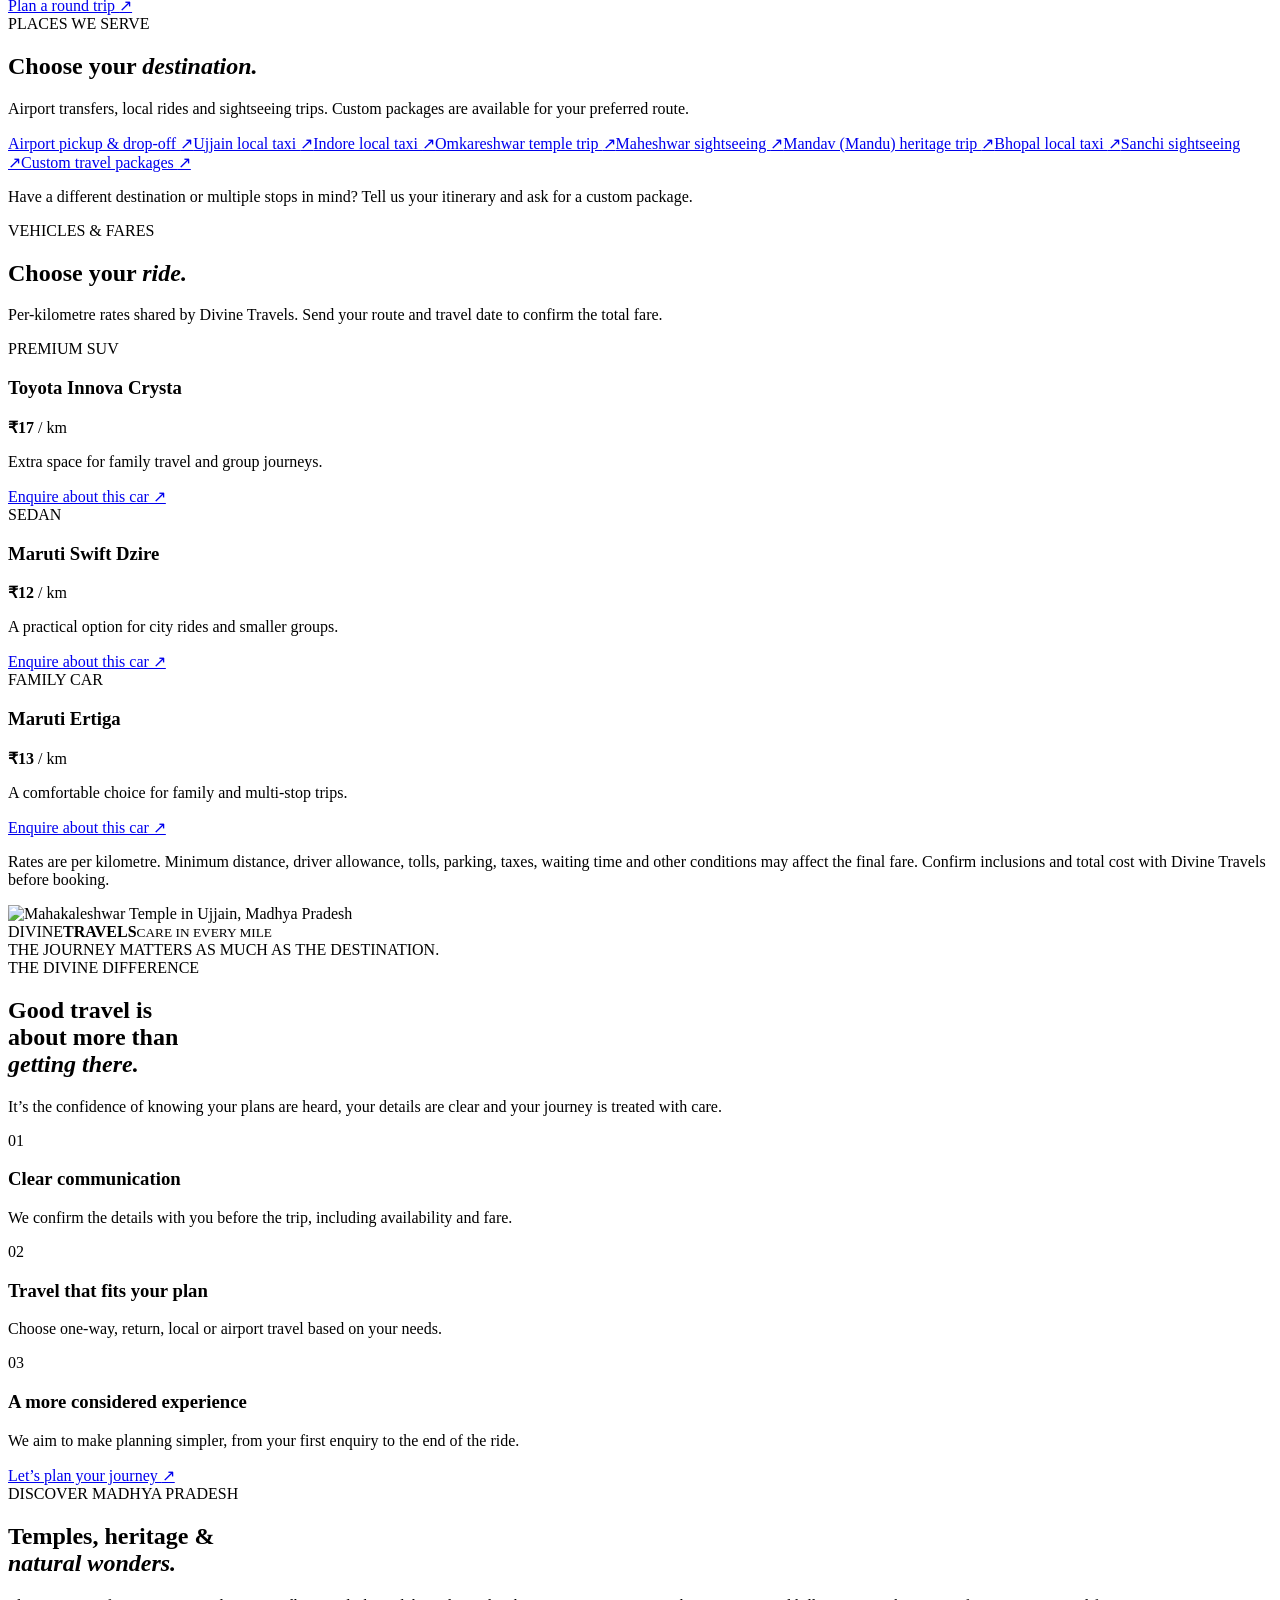
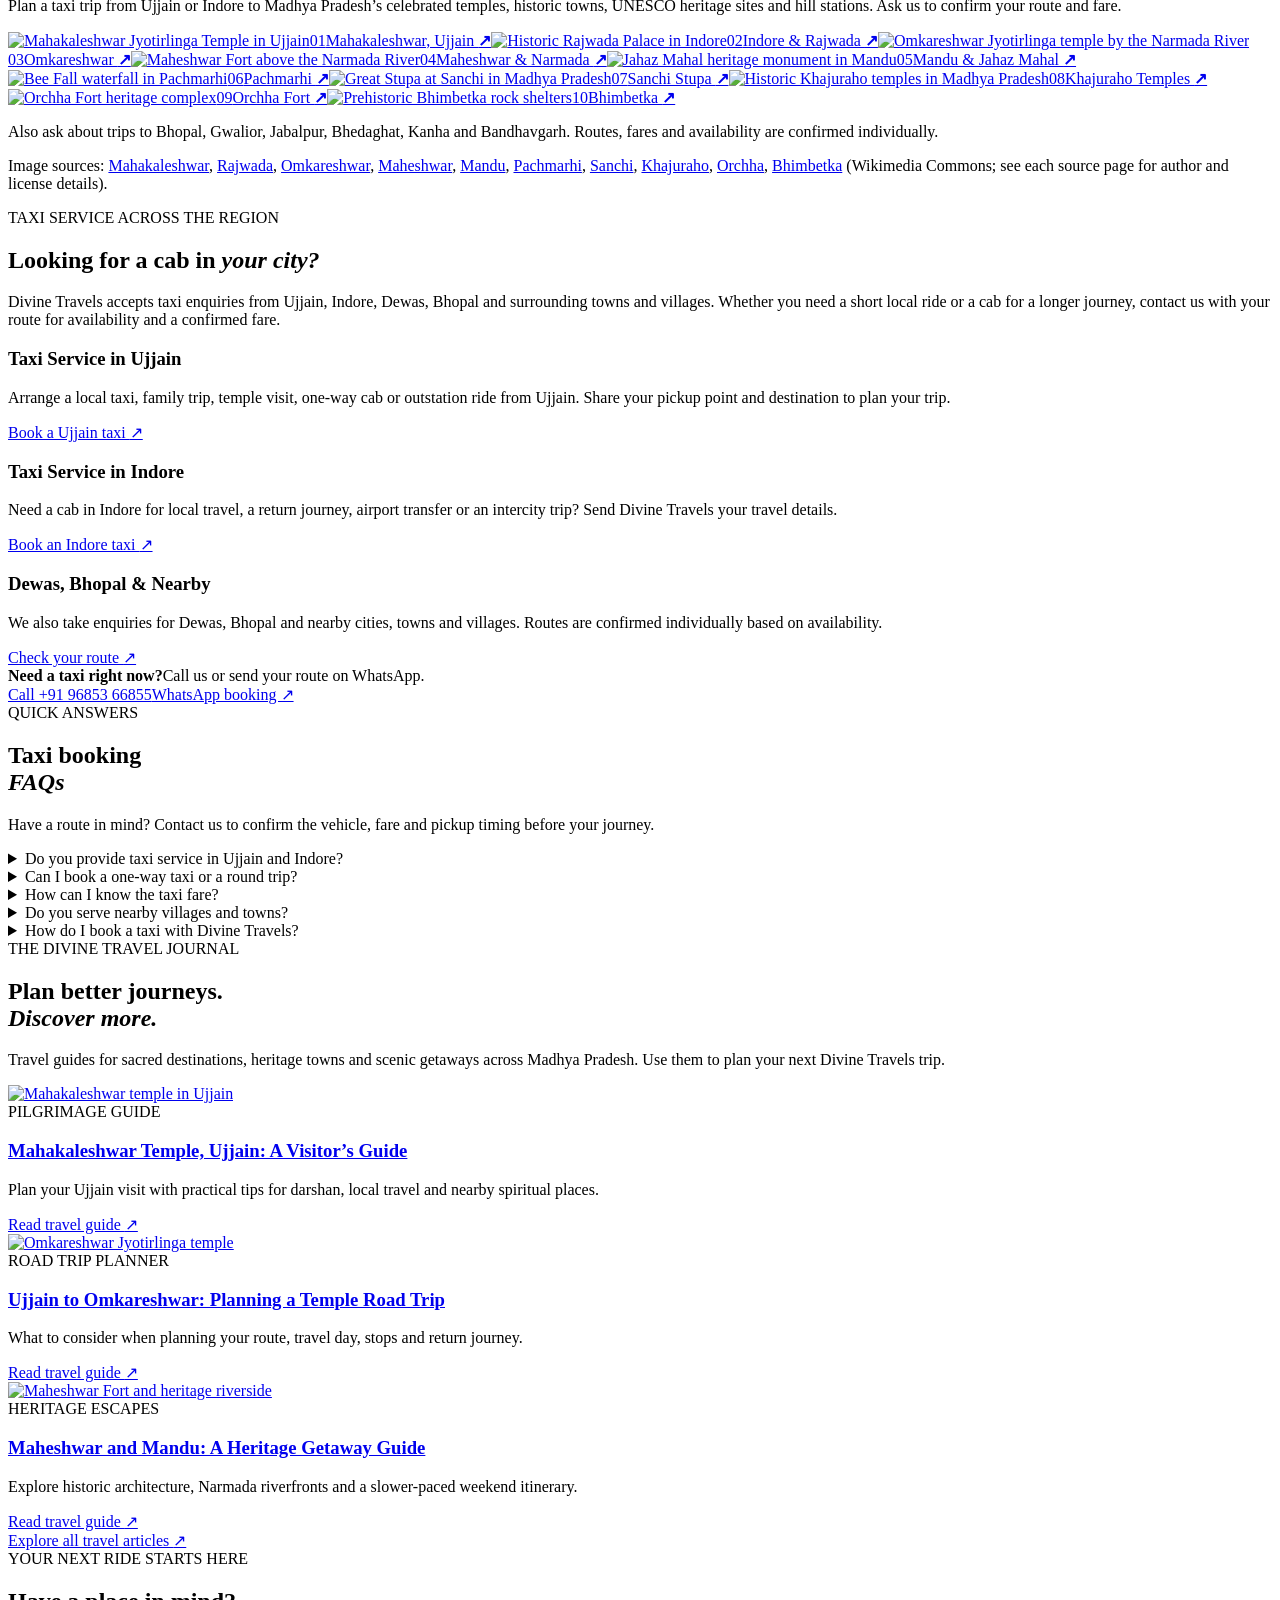
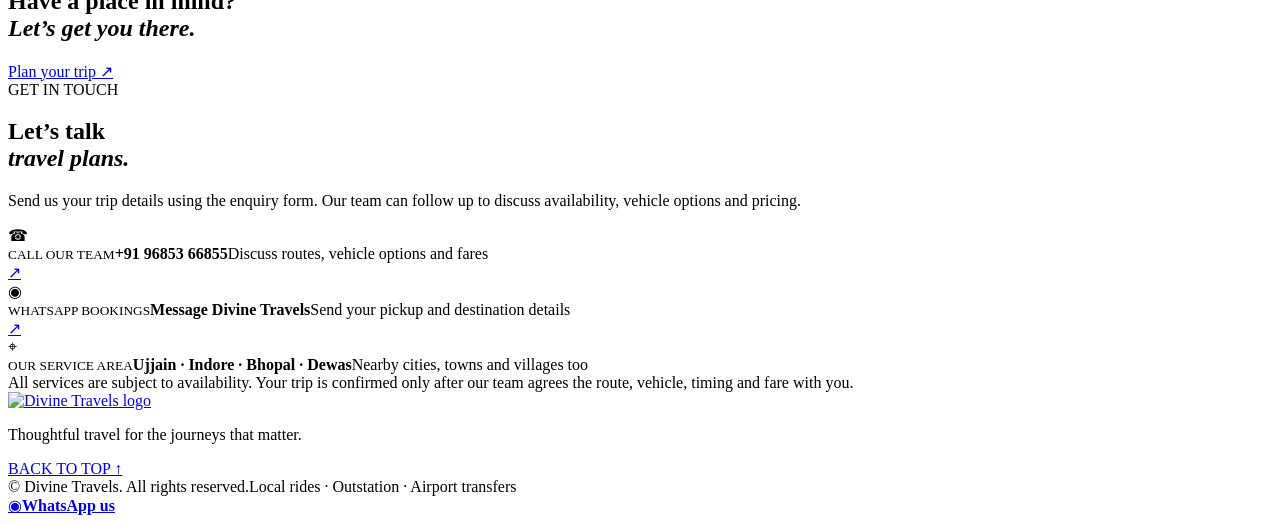
==== commit 0af3162d: "Add destination-specific service list" ====
--- a/public/index.html
+++ b/public/index.html
@@ -17,7 +17,7 @@
 <div class="form-grid"><label class="field"><span>Your name</span><input name="fullName" placeholder="Enter your full name" autocomplete="name" required maxlength="120"></label><label class="field"><span>Phone number</span><input name="phone" type="tel" placeholder="10-digit mobile number" autocomplete="tel" required maxlength="30"></label><label class="field"><span>Pickup location</span><input name="pickup" placeholder="Where should we pick you up?" required maxlength="180"></label><label class="field"><span>Destination</span><input name="destination" placeholder="Where are you going?" required maxlength="180"></label><label class="field"><span>Travel date</span><input name="travelDate" type="date" id="travelDate"></label><label class="field"><span>Preferred vehicle</span><select name="vehicle"><option value="Any suitable vehicle">Any suitable vehicle</option><option value="Innova Crysta">Innova Crysta — ₹17/km</option><option value="Swift Dzire">Swift Dzire — ₹12/km</option><option value="Ertiga">Ertiga — ₹13/km</option></select></label><label class="field"><span>Passengers</span><select name="passengers"><option value="1">1 passenger</option><option value="2">2 passengers</option><option value="3">3 passengers</option><option value="4">4 passengers</option><option value="5">5 passengers</option><option value="6">6 passengers</option><option value="7">7 passengers</option><option value="8">8 passengers</option></select></label></div><label class="field message-field"><span>Anything else? <small>(optional)</small></span><textarea name="message" rows="2" placeholder="Return timing, luggage, preferred vehicle…" maxlength="1000"></textarea></label><label class="honeypot" aria-hidden="true">Website<input name="website" tabindex="-1" autocomplete="off"></label><button class="btn btn-dark submit-btn" id="submitBtn" type="submit">Request a trip <span>↗</span></button><p class="form-legal">By submitting, you agree that Divine Travels may contact you about this trip enquiry.</p><div class="form-result" id="formResult" role="status" aria-live="polite"></div>
 </form></div></div></section>
 <section class="services section-pad" id="services"><div class="container"><div class="section-heading"><div><div class="eyebrow"><span></span> OUR SERVICES</div><h2>One travel partner.<br><em>Many ways to go.</em></h2></div><p>From airport pickups and local city travel to temple visits and heritage tours, choose a destination or ask us for a custom package.</p></div><div class="service-grid"><article class="service-card"><div class="service-image"><img src="https://commons.wikimedia.org/wiki/Special:FilePath/Rajwada%20Palace%2C%20Indore.jpg?width=1000" alt="Rajwada Palace, a historic landmark in Indore, Madhya Pradesh" loading="lazy"><span class="service-index">01 / EVERYDAY</span></div><div class="service-content"><div class="service-icon">↗</div><h3>Local taxi</h3><p>Easy city travel for errands, appointments, shopping and everyday plans.</p><a href="#book" class="service-link">Plan a local ride <span>↗</span></a></div></article><article class="service-card"><div class="service-image"><img src="https://commons.wikimedia.org/wiki/Special:FilePath/Omkareshwar%20Jyotirlinga%20Temple%20in%20Madhya%20Pradesh.jpg?width=1000" alt="Omkareshwar Jyotirlinga Temple beside the Narmada River" loading="lazy"><span class="service-index">02 / GO FURTHER</span></div><div class="service-content"><div class="service-icon">⌁</div><h3>Outstation trips</h3><p>Comfortable travel for family visits, weekend escapes and intercity journeys.</p><a href="#book" class="service-link">Plan an outstation trip <span>↗</span></a></div></article><article class="service-card"><div class="service-image"><img src="https://commons.wikimedia.org/wiki/Special:FilePath/The%20Grand%20Maheshwar%20Fort.jpg?width=1000" alt="Maheshwar Fort overlooking the Narmada River in Madhya Pradesh" loading="lazy"><span class="service-index">03 / ON TIME</span></div><div class="service-content"><div class="service-icon">✳</div><h3>Airport transfers</h3><p>Arrange a pickup or drop-off around your flight and travel plans.</p><a href="#book" class="service-link">Plan an airport transfer <span>↗</span></a></div></article><article class="service-card"><div class="service-image"><img src="https://commons.wikimedia.org/wiki/Special:FilePath/Bee%20Fall%20%40Pachmarhi.jpg?width=1000" alt="Bee Fall waterfall in Pachmarhi hill station" loading="lazy"><span class="service-index">04 / TAKE YOUR TIME</span></div><div class="service-content"><div class="service-icon">◷</div><h3>Round trips & rentals</h3><p>Plan a return journey or reserve a car for a local schedule and multiple stops.</p><a href="#book" class="service-link">Plan a round trip <span>↗</span></a></div></article></div></div></section>
-<section class="rates-section section-pad" id="taxi-rates"><div class="container"><div class="section-heading"><div><div class="eyebrow dark-eye"><span></span> VEHICLES & FARES</div><h2>Choose your <em>ride.</em></h2></div><p>Per-kilometre rates shared by Divine Travels. Send your route and travel date to confirm the total fare.</p></div><div class="rate-grid"><article class="rate-card"><span class="rate-vehicle">PREMIUM SUV</span><h3>Toyota Innova Crysta</h3><div class="rate-price"><strong>₹17</strong><span> / km</span></div><p>Extra space for family travel and group journeys.</p><a href="#book" class="rate-cta" data-vehicle="Innova Crysta">Enquire about this car ↗</a></article><article class="rate-card"><span class="rate-vehicle">SEDAN</span><h3>Maruti Swift Dzire</h3><div class="rate-price"><strong>₹12</strong><span> / km</span></div><p>A practical option for city rides and smaller groups.</p><a href="#book" class="rate-cta" data-vehicle="Swift Dzire">Enquire about this car ↗</a></article><article class="rate-card"><span class="rate-vehicle">FAMILY CAR</span><h3>Maruti Ertiga</h3><div class="rate-price"><strong>₹13</strong><span> / km</span></div><p>A comfortable choice for family and multi-stop trips.</p><a href="#book" class="rate-cta" data-vehicle="Ertiga">Enquire about this car ↗</a></article></div><p class="rates-note">Rates are per kilometre. Minimum distance, driver allowance, tolls, parking, taxes, waiting time and other conditions may affect the final fare. Confirm inclusions and total cost with Divine Travels before booking.</p></div></section><section class="why-section section-pad" id="why-us"><div class="container why-grid"><div class="why-visual"><img src="https://commons.wikimedia.org/wiki/Special:FilePath/Mahakaleshwar%20Temple%2C%20Ujjain.jpg?width=1400" alt="Mahakaleshwar Temple in Ujjain, Madhya Pradesh" loading="lazy"><div class="why-stamp"><span>DIVINE</span><b>TRAVELS</b><small>CARE IN EVERY MILE</small></div><div class="why-caption">THE JOURNEY MATTERS AS MUCH AS THE DESTINATION.</div></div><div class="why-copy"><div class="eyebrow"><span></span> THE DIVINE DIFFERENCE</div><h2>Good travel is<br>about more than<br><em>getting there.</em></h2><p>It’s the confidence of knowing your plans are heard, your details are clear and your journey is treated with care.</p><div class="benefit-list"><div class="benefit"><span class="benefit-no">01</span><div><h3>Clear communication</h3><p>We confirm the details with you before the trip, including availability and fare.</p></div></div><div class="benefit"><span class="benefit-no">02</span><div><h3>Travel that fits your plan</h3><p>Choose one-way, return, local or airport travel based on your needs.</p></div></div><div class="benefit"><span class="benefit-no">03</span><div><h3>A more considered experience</h3><p>We aim to make planning simpler, from your first enquiry to the end of the ride.</p></div></div></div><a href="#book" class="text-link light-link">Let’s plan your journey <span>↗</span></a></div></div></section>
+<section class="destination-services section-pad"><div class="container"><div class="section-heading"><div><div class="eyebrow dark-eye"><span></span> PLACES WE SERVE</div><h2>Choose your <em>destination.</em></h2></div><p>Airport transfers, local rides and sightseeing trips. Custom packages are available for your preferred route.</p></div><div class="destination-service-list"><a href="#book">Airport pickup & drop-off <span>↗</span></a><a href="#book">Ujjain local taxi <span>↗</span></a><a href="#book">Indore local taxi <span>↗</span></a><a href="#book">Omkareshwar temple trip <span>↗</span></a><a href="#book">Maheshwar sightseeing <span>↗</span></a><a href="#book">Mandav (Mandu) heritage trip <span>↗</span></a><a href="#book">Bhopal local taxi <span>↗</span></a><a href="#book">Sanchi sightseeing <span>↗</span></a><a href="#book">Custom travel packages <span>↗</span></a></div><p class="destination-service-note">Have a different destination or multiple stops in mind? Tell us your itinerary and ask for a custom package.</p></div></section><section class="rates-section section-pad" id="taxi-rates"><div class="container"><div class="section-heading"><div><div class="eyebrow dark-eye"><span></span> VEHICLES & FARES</div><h2>Choose your <em>ride.</em></h2></div><p>Per-kilometre rates shared by Divine Travels. Send your route and travel date to confirm the total fare.</p></div><div class="rate-grid"><article class="rate-card"><span class="rate-vehicle">PREMIUM SUV</span><h3>Toyota Innova Crysta</h3><div class="rate-price"><strong>₹17</strong><span> / km</span></div><p>Extra space for family travel and group journeys.</p><a href="#book" class="rate-cta" data-vehicle="Innova Crysta">Enquire about this car ↗</a></article><article class="rate-card"><span class="rate-vehicle">SEDAN</span><h3>Maruti Swift Dzire</h3><div class="rate-price"><strong>₹12</strong><span> / km</span></div><p>A practical option for city rides and smaller groups.</p><a href="#book" class="rate-cta" data-vehicle="Swift Dzire">Enquire about this car ↗</a></article><article class="rate-card"><span class="rate-vehicle">FAMILY CAR</span><h3>Maruti Ertiga</h3><div class="rate-price"><strong>₹13</strong><span> / km</span></div><p>A comfortable choice for family and multi-stop trips.</p><a href="#book" class="rate-cta" data-vehicle="Ertiga">Enquire about this car ↗</a></article></div><p class="rates-note">Rates are per kilometre. Minimum distance, driver allowance, tolls, parking, taxes, waiting time and other conditions may affect the final fare. Confirm inclusions and total cost with Divine Travels before booking.</p></div></section><section class="why-section section-pad" id="why-us"><div class="container why-grid"><div class="why-visual"><img src="https://commons.wikimedia.org/wiki/Special:FilePath/Mahakaleshwar%20Temple%2C%20Ujjain.jpg?width=1400" alt="Mahakaleshwar Temple in Ujjain, Madhya Pradesh" loading="lazy"><div class="why-stamp"><span>DIVINE</span><b>TRAVELS</b><small>CARE IN EVERY MILE</small></div><div class="why-caption">THE JOURNEY MATTERS AS MUCH AS THE DESTINATION.</div></div><div class="why-copy"><div class="eyebrow"><span></span> THE DIVINE DIFFERENCE</div><h2>Good travel is<br>about more than<br><em>getting there.</em></h2><p>It’s the confidence of knowing your plans are heard, your details are clear and your journey is treated with care.</p><div class="benefit-list"><div class="benefit"><span class="benefit-no">01</span><div><h3>Clear communication</h3><p>We confirm the details with you before the trip, including availability and fare.</p></div></div><div class="benefit"><span class="benefit-no">02</span><div><h3>Travel that fits your plan</h3><p>Choose one-way, return, local or airport travel based on your needs.</p></div></div><div class="benefit"><span class="benefit-no">03</span><div><h3>A more considered experience</h3><p>We aim to make planning simpler, from your first enquiry to the end of the ride.</p></div></div></div><a href="#book" class="text-link light-link">Let’s plan your journey <span>↗</span></a></div></div></section>
 <section class="journeys section-pad" id="journeys"><div class="container"><div class="section-heading"><div><div class="eyebrow dark-eye"><span></span> DISCOVER MADHYA PRADESH</div><h2>Temples, heritage &<br><em>natural wonders.</em></h2></div><p>Plan a taxi trip from Ujjain or Indore to Madhya Pradesh’s celebrated temples, historic towns, UNESCO heritage sites and hill stations. Ask us to confirm your route and fare.</p></div><div class="journey-grid"><a href="#book" class="journey-tile"><img src="https://commons.wikimedia.org/wiki/Special:FilePath/Mahakaleshwar%20Temple%2C%20Ujjain.jpg?width=900" alt="Mahakaleshwar Jyotirlinga Temple in Ujjain" loading="lazy"><span class="journey-num">01</span><span class="journey-title">Mahakaleshwar, Ujjain <b>↗</b></span></a><a href="#book" class="journey-tile"><img src="https://commons.wikimedia.org/wiki/Special:FilePath/Rajwada%20Palace%2C%20Indore.jpg?width=900" alt="Historic Rajwada Palace in Indore" loading="lazy"><span class="journey-num">02</span><span class="journey-title">Indore & Rajwada <b>↗</b></span></a><a href="#book" class="journey-tile"><img src="https://commons.wikimedia.org/wiki/Special:FilePath/Omkareshwar%20Jyotirlinga%20Temple%20in%20Madhya%20Pradesh.jpg?width=900" alt="Omkareshwar Jyotirlinga temple by the Narmada River" loading="lazy"><span class="journey-num">03</span><span class="journey-title">Omkareshwar <b>↗</b></span></a><a href="#book" class="journey-tile"><img src="https://commons.wikimedia.org/wiki/Special:FilePath/The%20Grand%20Maheshwar%20Fort.jpg?width=900" alt="Maheshwar Fort above the Narmada River" loading="lazy"><span class="journey-num">04</span><span class="journey-title">Maheshwar & Narmada <b>↗</b></span></a><a href="#book" class="journey-tile"><img src="https://commons.wikimedia.org/wiki/Special:FilePath/Jahaz%20Mahal%2C%20Mandu.jpg?width=900" alt="Jahaz Mahal heritage monument in Mandu" loading="lazy"><span class="journey-num">05</span><span class="journey-title">Mandu & Jahaz Mahal <b>↗</b></span></a><a href="#book" class="journey-tile"><img src="https://commons.wikimedia.org/wiki/Special:FilePath/Bee%20Fall%20%40Pachmarhi.jpg?width=900" alt="Bee Fall waterfall in Pachmarhi" loading="lazy"><span class="journey-num">06</span><span class="journey-title">Pachmarhi <b>↗</b></span></a><a href="#book" class="journey-tile"><img src="https://commons.wikimedia.org/wiki/Special:FilePath/Sanchi%20stupa%20in%20Madhya%20Pradesh%2C%20India.jpg?width=900" alt="Great Stupa at Sanchi in Madhya Pradesh" loading="lazy"><span class="journey-num">07</span><span class="journey-title">Sanchi Stupa <b>↗</b></span></a><a href="#book" class="journey-tile"><img src="https://commons.wikimedia.org/wiki/Special:FilePath/Khajuraho%20Temples%2C%20MP.jpg?width=900" alt="Historic Khajuraho temples in Madhya Pradesh" loading="lazy"><span class="journey-num">08</span><span class="journey-title">Khajuraho Temples <b>↗</b></span></a><a href="#book" class="journey-tile"><img src="https://commons.wikimedia.org/wiki/Special:FilePath/Orchha%20Fort%2C%20Madhya%20Pradesh.jpg?width=900" alt="Orchha Fort heritage complex" loading="lazy"><span class="journey-num">09</span><span class="journey-title">Orchha Fort <b>↗</b></span></a><a href="#book" class="journey-tile"><img src="https://commons.wikimedia.org/wiki/Special:FilePath/Bhimbetka%20Rock%20Shelters.jpg?width=900" alt="Prehistoric Bhimbetka rock shelters" loading="lazy"><span class="journey-num">10</span><span class="journey-title">Bhimbetka <b>↗</b></span></a></div><p class="journey-note">Also ask about trips to Bhopal, Gwalior, Jabalpur, Bhedaghat, Kanha and Bandhavgarh. Routes, fares and availability are confirmed individually.</p><p class="journey-note">Image sources: <a href="https://commons.wikimedia.org/wiki/File:Mahakaleshwar_Temple,_Ujjain.jpg" target="_blank" rel="noopener noreferrer">Mahakaleshwar</a>, <a href="https://commons.wikimedia.org/wiki/File:Rajwada_Palace,_Indore.jpg" target="_blank" rel="noopener noreferrer">Rajwada</a>, <a href="https://commons.wikimedia.org/wiki/File:Omkareshwar_Jyotirlinga_Temple_in_Madhya_Pradesh.jpg" target="_blank" rel="noopener noreferrer">Omkareshwar</a>, <a href="https://commons.wikimedia.org/wiki/File:The_Grand_Maheshwar_Fort.jpg" target="_blank" rel="noopener noreferrer">Maheshwar</a>, <a href="https://commons.wikimedia.org/wiki/File:Jahaz_Mahal,_Mandu.jpg" target="_blank" rel="noopener noreferrer">Mandu</a>, <a href="https://commons.wikimedia.org/wiki/File:Bee_Fall_@Pachmarhi.jpg" target="_blank" rel="noopener noreferrer">Pachmarhi</a>, <a href="https://commons.wikimedia.org/wiki/File:Sanchi_stupa_in_Madhya_Pradesh,_India.jpg" target="_blank" rel="noopener noreferrer">Sanchi</a>, <a href="https://commons.wikimedia.org/wiki/File:Khajuraho_Temples,_MP.jpg" target="_blank" rel="noopener noreferrer">Khajuraho</a>, <a href="https://commons.wikimedia.org/wiki/File:Orchha_Fort,_Madhya_Pradesh.jpg" target="_blank" rel="noopener noreferrer">Orchha</a>, <a href="https://commons.wikimedia.org/wiki/File:Bhimbetka_Rock_Shelters.jpg" target="_blank" rel="noopener noreferrer">Bhimbetka</a> (Wikimedia Commons; see each source page for author and license details).</p></div></section>
 <section class="local-seo section-pad" id="taxi-areas"><div class="container"><div class="eyebrow dark-eye"><span></span> TAXI SERVICE ACROSS THE REGION</div><h2>Looking for a cab in <em>your city?</em></h2><p class="local-intro">Divine Travels accepts taxi enquiries from Ujjain, Indore, Dewas, Bhopal and surrounding towns and villages. Whether you need a short local ride or a cab for a longer journey, contact us with your route for availability and a confirmed fare.</p><div class="local-area-grid"><article><h3>Taxi Service in Ujjain</h3><p>Arrange a local taxi, family trip, temple visit, one-way cab or outstation ride from Ujjain. Share your pickup point and destination to plan your trip.</p><a href="#book">Book a Ujjain taxi <span>↗</span></a></article><article><h3>Taxi Service in Indore</h3><p>Need a cab in Indore for local travel, a return journey, airport transfer or an intercity trip? Send Divine Travels your travel details.</p><a href="#book">Book an Indore taxi <span>↗</span></a></article><article><h3>Dewas, Bhopal & Nearby</h3><p>We also take enquiries for Dewas, Bhopal and nearby cities, towns and villages. Routes are confirmed individually based on availability.</p><a href="#book">Check your route <span>↗</span></a></article></div><div class="local-cta"><div><strong>Need a taxi right now?</strong><span>Call us or send your route on WhatsApp.</span></div><a href="tel:+919685366855">Call +91 96853 66855</a><a href="https://wa.me/919685366855?text=Hello%20Divine%20Travels%2C%20please%20share%20taxi%20availability%20and%20fare%20for%20my%20route." target="_blank" rel="noopener noreferrer">WhatsApp booking ↗</a></div></div></section>
 <section class="faq-section section-pad"><div class="container faq-layout"><div><div class="eyebrow dark-eye"><span></span> QUICK ANSWERS</div><h2>Taxi booking<br><em>FAQs</em></h2><p>Have a route in mind? Contact us to confirm the vehicle, fare and pickup timing before your journey.</p></div><div class="faq-list"><details><summary>Do you provide taxi service in Ujjain and Indore?</summary><p>Yes, Divine Travels accepts taxi enquiries from Ujjain, Indore, Dewas, Bhopal and nearby cities and villages. Contact us to check availability for your pickup location.</p></details><details><summary>Can I book a one-way taxi or a round trip?</summary><p>Yes. You can enquire about one-way trips, round trips, local rentals, outstation journeys and airport transfers. Share your dates and route so we can confirm the options.</p></details><details><summary>How can I know the taxi fare?</summary><p>Call or WhatsApp your pickup point, destination, travel date and trip type. Our team will discuss availability and confirm the fare before you finalize the booking.</p></details><details><summary>Do you serve nearby villages and towns?</summary><p>We accept enquiries for nearby towns and villages around our service area. Please share the exact pickup and drop-off locations so we can confirm the route.</p></details><details><summary>How do I book a taxi with Divine Travels?</summary><p>Use the trip enquiry form on this page or call/WhatsApp +91 96853 66855. Your booking is confirmed only after our team agrees the route, vehicle, timing and fare.</p></details></div></div></section>
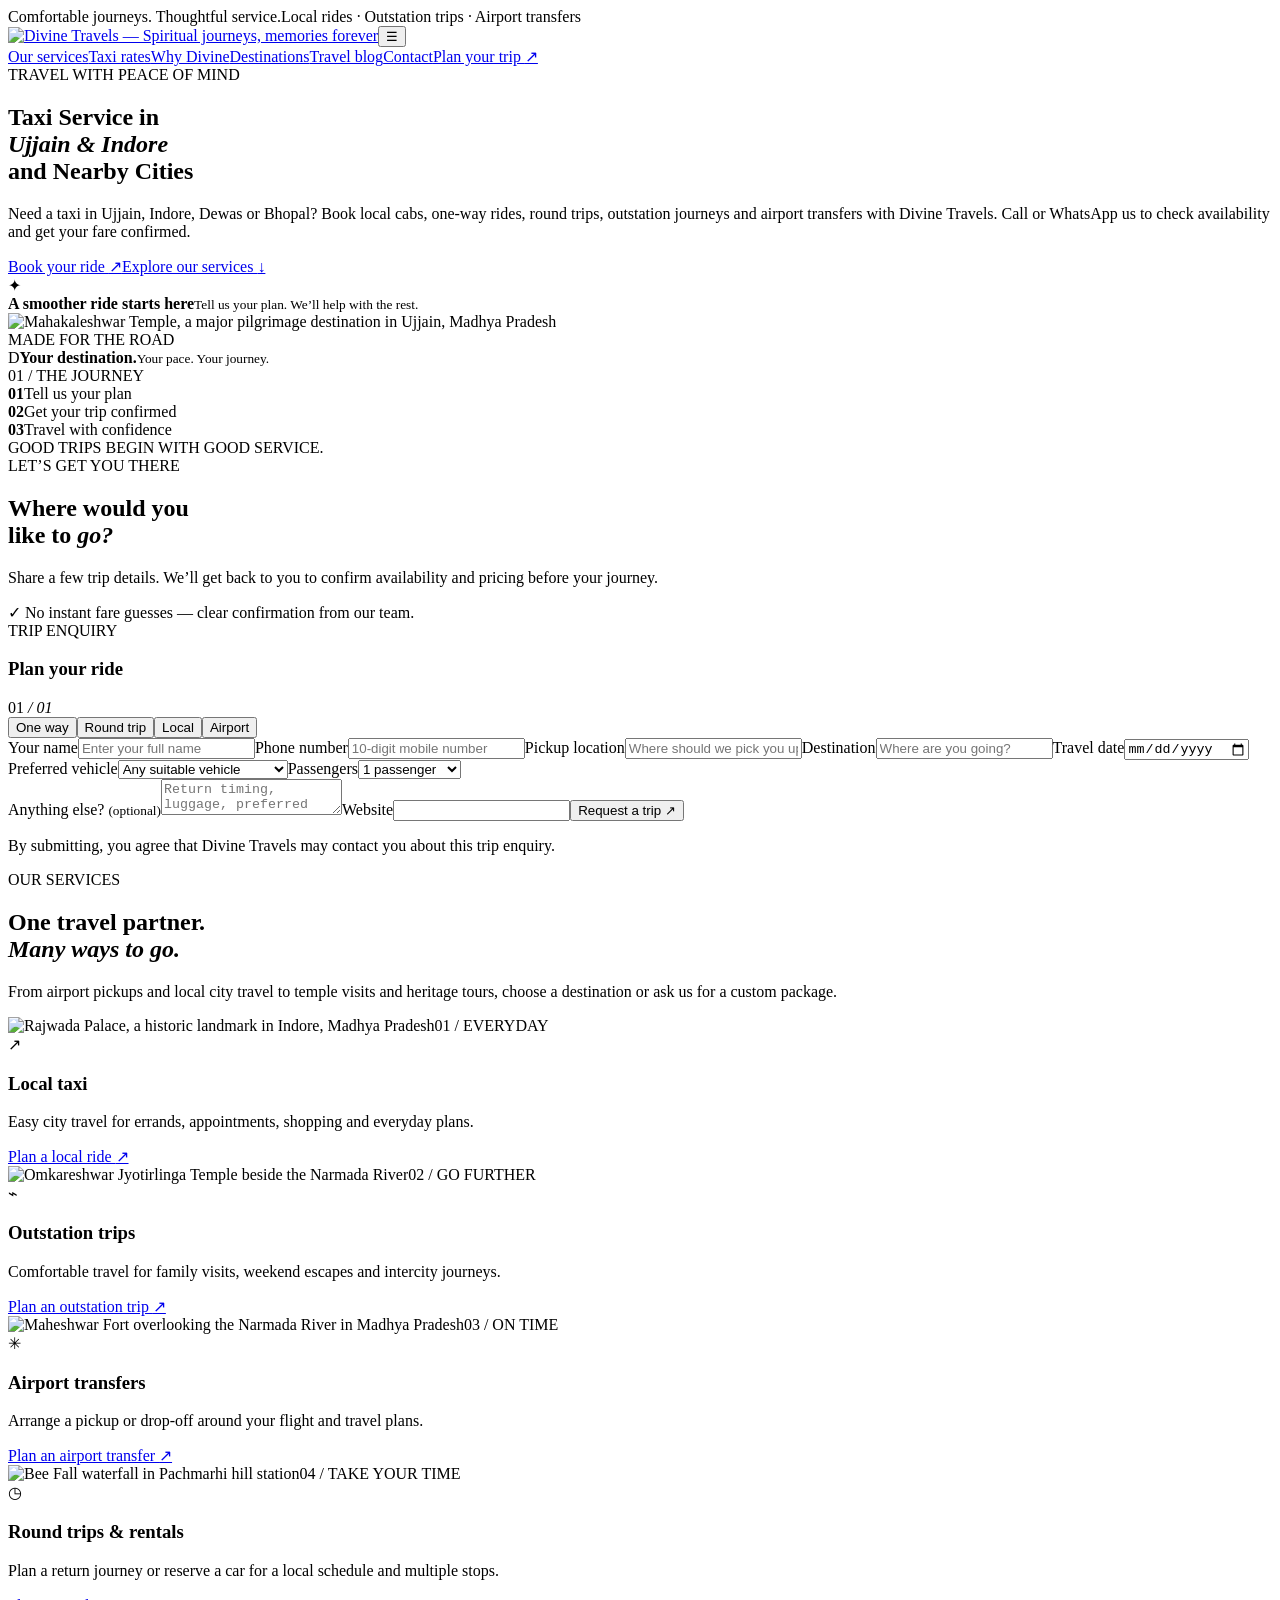
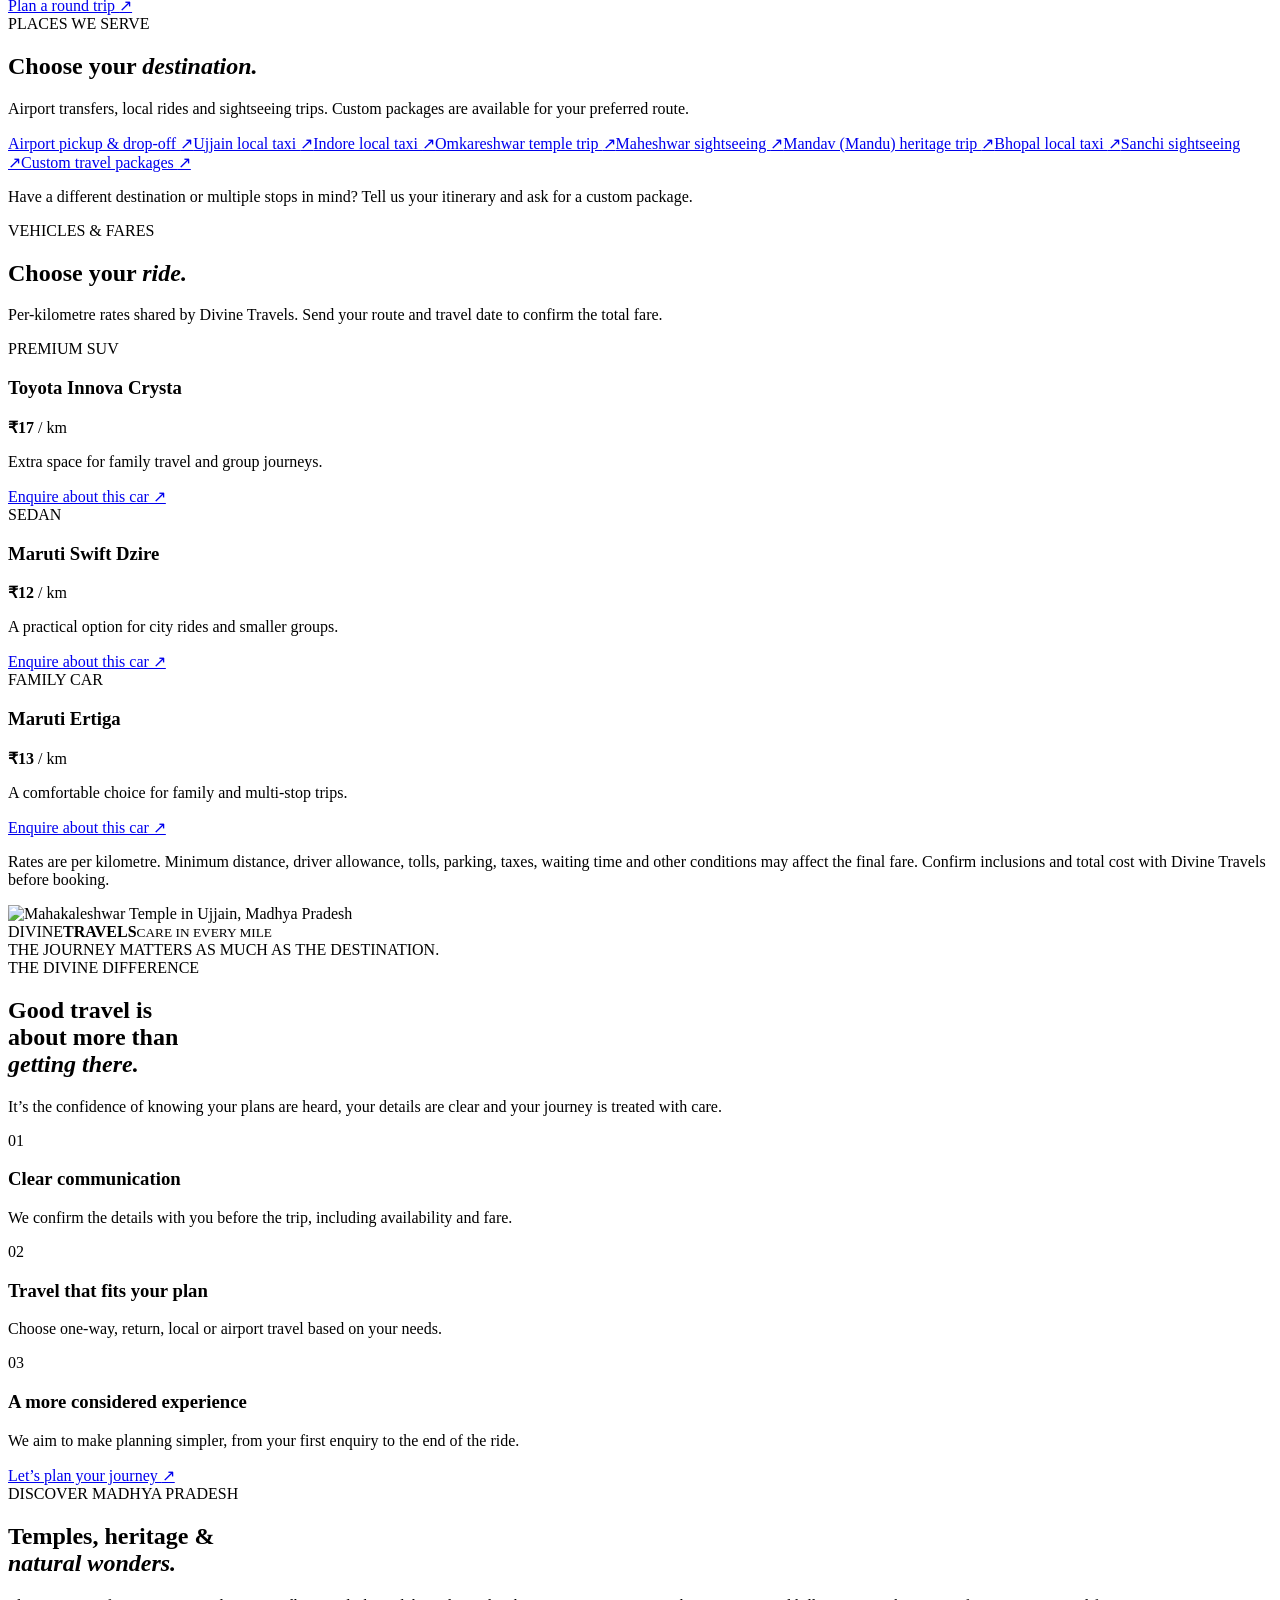
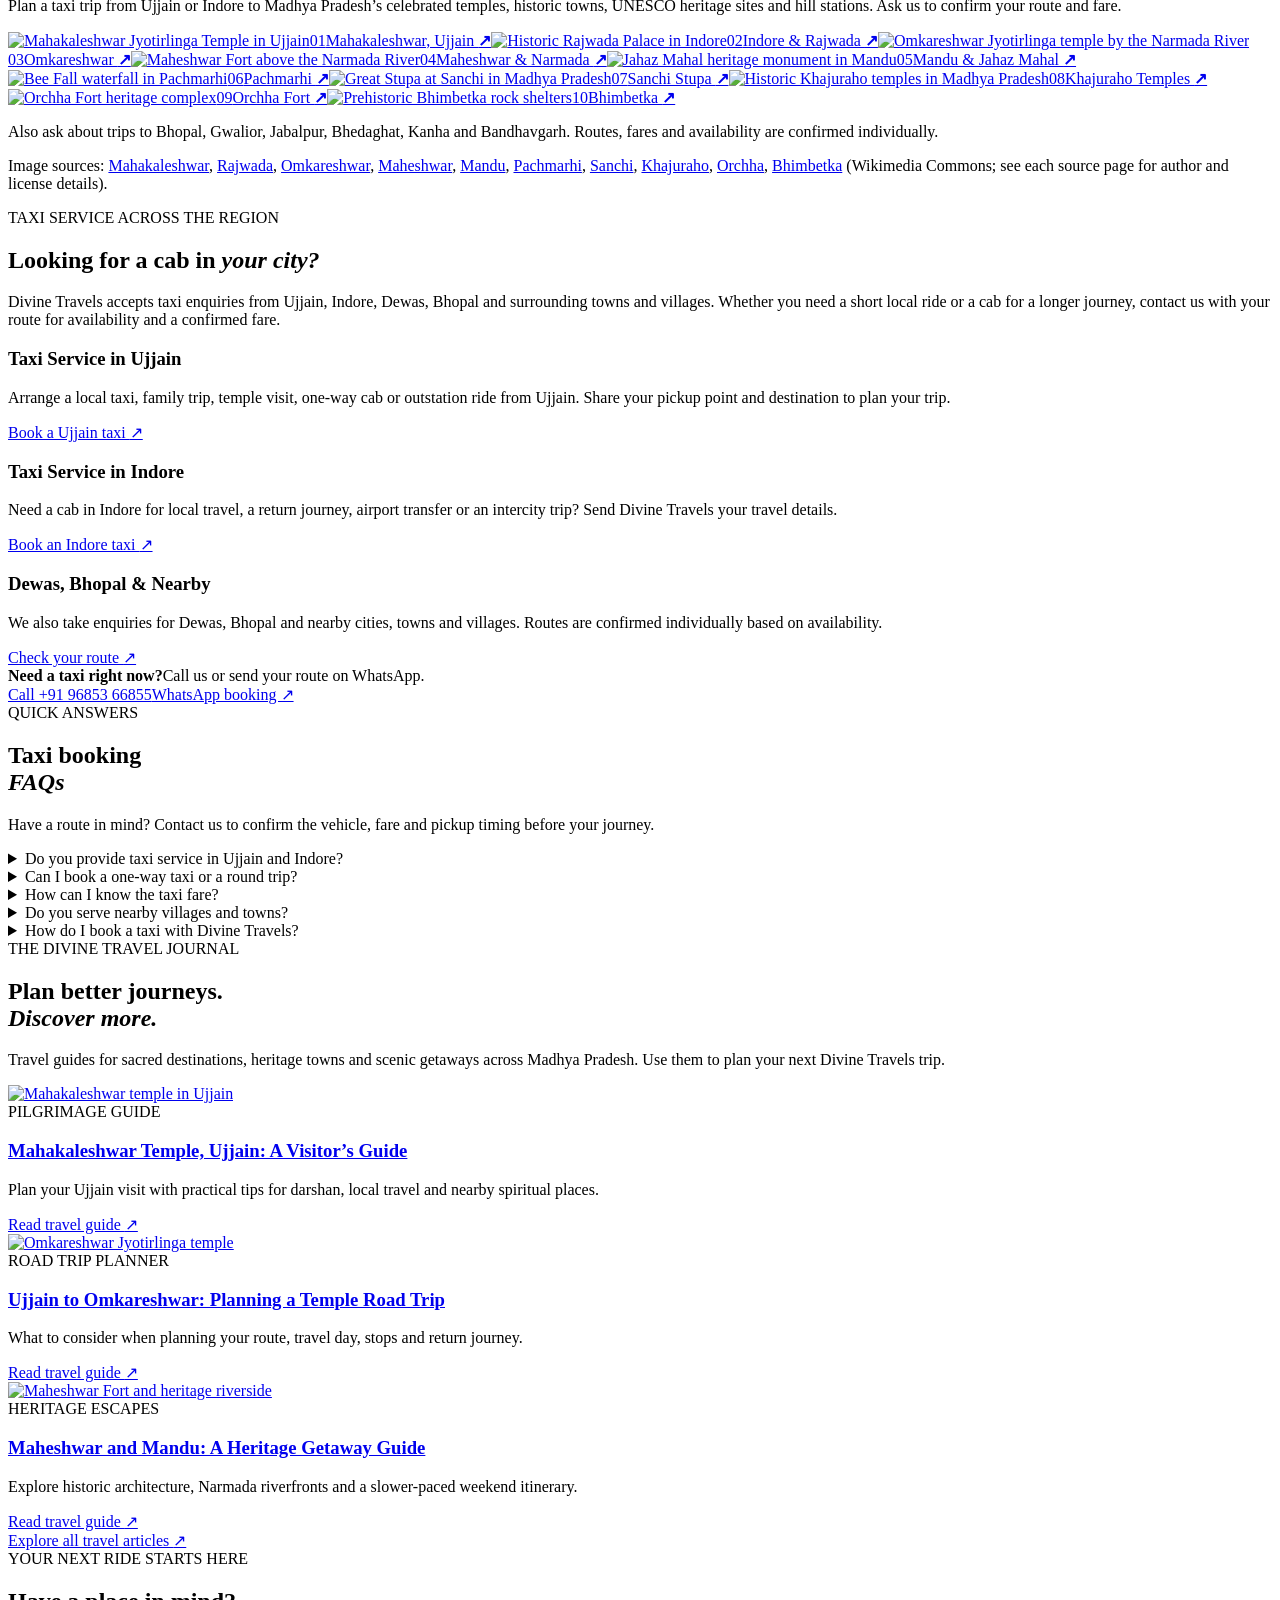
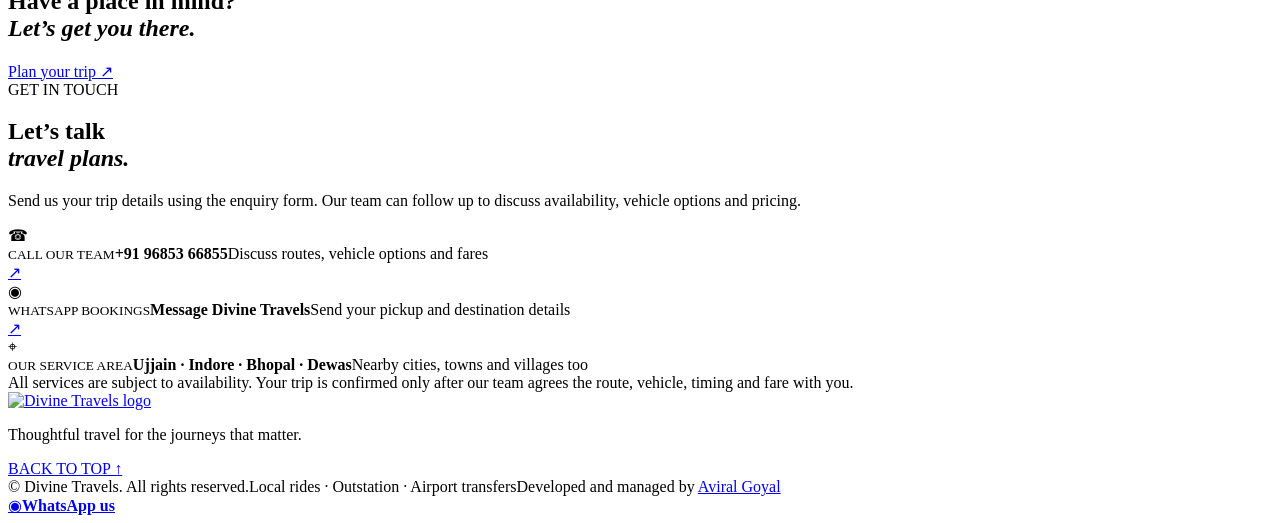
==== commit 82c8cced: "Add developer credit to site footer" ====
--- a/public/index.html
+++ b/public/index.html
@@ -24,5 +24,5 @@
 <section class="travel-blog section-pad" id="travel-blog"><div class="container"><div class="section-heading"><div><div class="eyebrow dark-eye"><span></span> THE DIVINE TRAVEL JOURNAL</div><h2>Plan better journeys.<br><em>Discover more.</em></h2></div><p>Travel guides for sacred destinations, heritage towns and scenic getaways across Madhya Pradesh. Use them to plan your next Divine Travels trip.</p></div><div class="blog-card-grid"><article class="blog-card"><a class="blog-card-image" href="/blog/mahakaleshwar-darshan-guide.html"><img src="https://commons.wikimedia.org/wiki/Special:FilePath/Mahakaleshwar%20Temple%2C%20Ujjain.jpg?width=900" alt="Mahakaleshwar temple in Ujjain" loading="lazy"></a><div class="blog-card-body"><span class="blog-category">PILGRIMAGE GUIDE</span><h3><a href="/blog/mahakaleshwar-darshan-guide.html">Mahakaleshwar Temple, Ujjain: A Visitor’s Guide</a></h3><p>Plan your Ujjain visit with practical tips for darshan, local travel and nearby spiritual places.</p><a class="blog-read" href="/blog/mahakaleshwar-darshan-guide.html">Read travel guide <span>↗</span></a></div></article><article class="blog-card"><a class="blog-card-image" href="/blog/ujjain-to-omkareshwar.html"><img src="https://commons.wikimedia.org/wiki/Special:FilePath/Omkareshwar%20Jyotirlinga%20Temple%20in%20Madhya%20Pradesh.jpg?width=900" alt="Omkareshwar Jyotirlinga temple" loading="lazy"></a><div class="blog-card-body"><span class="blog-category">ROAD TRIP PLANNER</span><h3><a href="/blog/ujjain-to-omkareshwar.html">Ujjain to Omkareshwar: Planning a Temple Road Trip</a></h3><p>What to consider when planning your route, travel day, stops and return journey.</p><a class="blog-read" href="/blog/ujjain-to-omkareshwar.html">Read travel guide <span>↗</span></a></div></article><article class="blog-card"><a class="blog-card-image" href="/blog/maheshwar-mandu-itinerary.html"><img src="https://commons.wikimedia.org/wiki/Special:FilePath/The%20Grand%20Maheshwar%20Fort.jpg?width=900" alt="Maheshwar Fort and heritage riverside" loading="lazy"></a><div class="blog-card-body"><span class="blog-category">HERITAGE ESCAPES</span><h3><a href="/blog/maheshwar-mandu-itinerary.html">Maheshwar and Mandu: A Heritage Getaway Guide</a></h3><p>Explore historic architecture, Narmada riverfronts and a slower-paced weekend itinerary.</p><a class="blog-read" href="/blog/maheshwar-mandu-itinerary.html">Read travel guide <span>↗</span></a></div></article></div><div class="blog-all"><a class="btn btn-dark" href="/blog.html">Explore all travel articles <span>↗</span></a></div></div></section><section class="cta-band"><div class="container cta-inner"><div><div class="eyebrow"><span></span> YOUR NEXT RIDE STARTS HERE</div><h2>Have a place in mind?<br><em>Let’s get you there.</em></h2></div><a class="btn btn-gold" href="#book">Plan your trip <span>↗</span></a></div></section>
 <section class="contact-section section-pad" id="contact"><div class="container contact-grid"><div><div class="eyebrow dark-eye"><span></span> GET IN TOUCH</div><h2>Let’s talk<br><em>travel plans.</em></h2><p>Send us your trip details using the enquiry form. Our team can follow up to discuss availability, vehicle options and pricing.</p></div><div class="contact-panel"><div class="contact-row"><span class="contact-icon">☎</span><div><small>CALL OUR TEAM</small><b>+91 96853 66855</b><span>Discuss routes, vehicle options and fares</span></div><a href="tel:+919685366855" aria-label="Call Divine Travels">↗</a></div><div class="contact-row"><span class="contact-icon">◉</span><div><small>WHATSAPP BOOKINGS</small><b>Message Divine Travels</b><span>Send your pickup and destination details</span></div><a href="https://wa.me/919685366855?text=Hello%20Divine%20Travels%2C%20I%20would%20like%20to%20enquire%20about%20a%20trip." target="_blank" rel="noopener noreferrer" aria-label="WhatsApp Divine Travels">↗</a></div><div class="contact-row"><span class="contact-icon">⌖</span><div><small>OUR SERVICE AREA</small><b>Ujjain · Indore · Bhopal · Dewas</b><span>Nearby cities, towns and villages too</span></div></div><div class="contact-note">All services are subject to availability. Your trip is confirmed only after our team agrees the route, vehicle, timing and fare with you.</div></div></div></section>
 </main>
-<footer class="footer"><div class="container footer-main"><a class="brand footer-brand" href="#home"><img class="footer-logo" src="/assets/divine-travels-logo.svg" alt="Divine Travels logo"></a><p>Thoughtful travel for the journeys that matter.</p><a class="back-top" href="#home">BACK TO TOP ↑</a></div><div class="container footer-bottom"><span>© <span id="year"></span> Divine Travels. All rights reserved.</span><span>Local rides · Outstation · Airport transfers</span></div></footer>
+<footer class="footer"><div class="container footer-main"><a class="brand footer-brand" href="#home"><img class="footer-logo" src="/assets/divine-travels-logo.svg" alt="Divine Travels logo"></a><p>Thoughtful travel for the journeys that matter.</p><a class="back-top" href="#home">BACK TO TOP ↑</a></div><div class="container footer-bottom"><span>© <span id="year"></span> Divine Travels. All rights reserved.</span><span>Local rides · Outstation · Airport transfers</span><span class="footer-credit">Developed and managed by <a href="https://aviral-goyal.netlify.app/" target="_blank" rel="noopener noreferrer">Aviral Goyal</a></span></div></footer>
 <a class="whatsapp-float" href="https://wa.me/919685366855?text=Hello%20Divine%20Travels%2C%20I%20would%20like%20to%20book%20a%20taxi." target="_blank" rel="noopener noreferrer" aria-label="Chat with Divine Travels on WhatsApp"><span>◉</span><b>WhatsApp us</b></a><script src="/config.js"></script><script src="/app.js" defer></script></body></html>
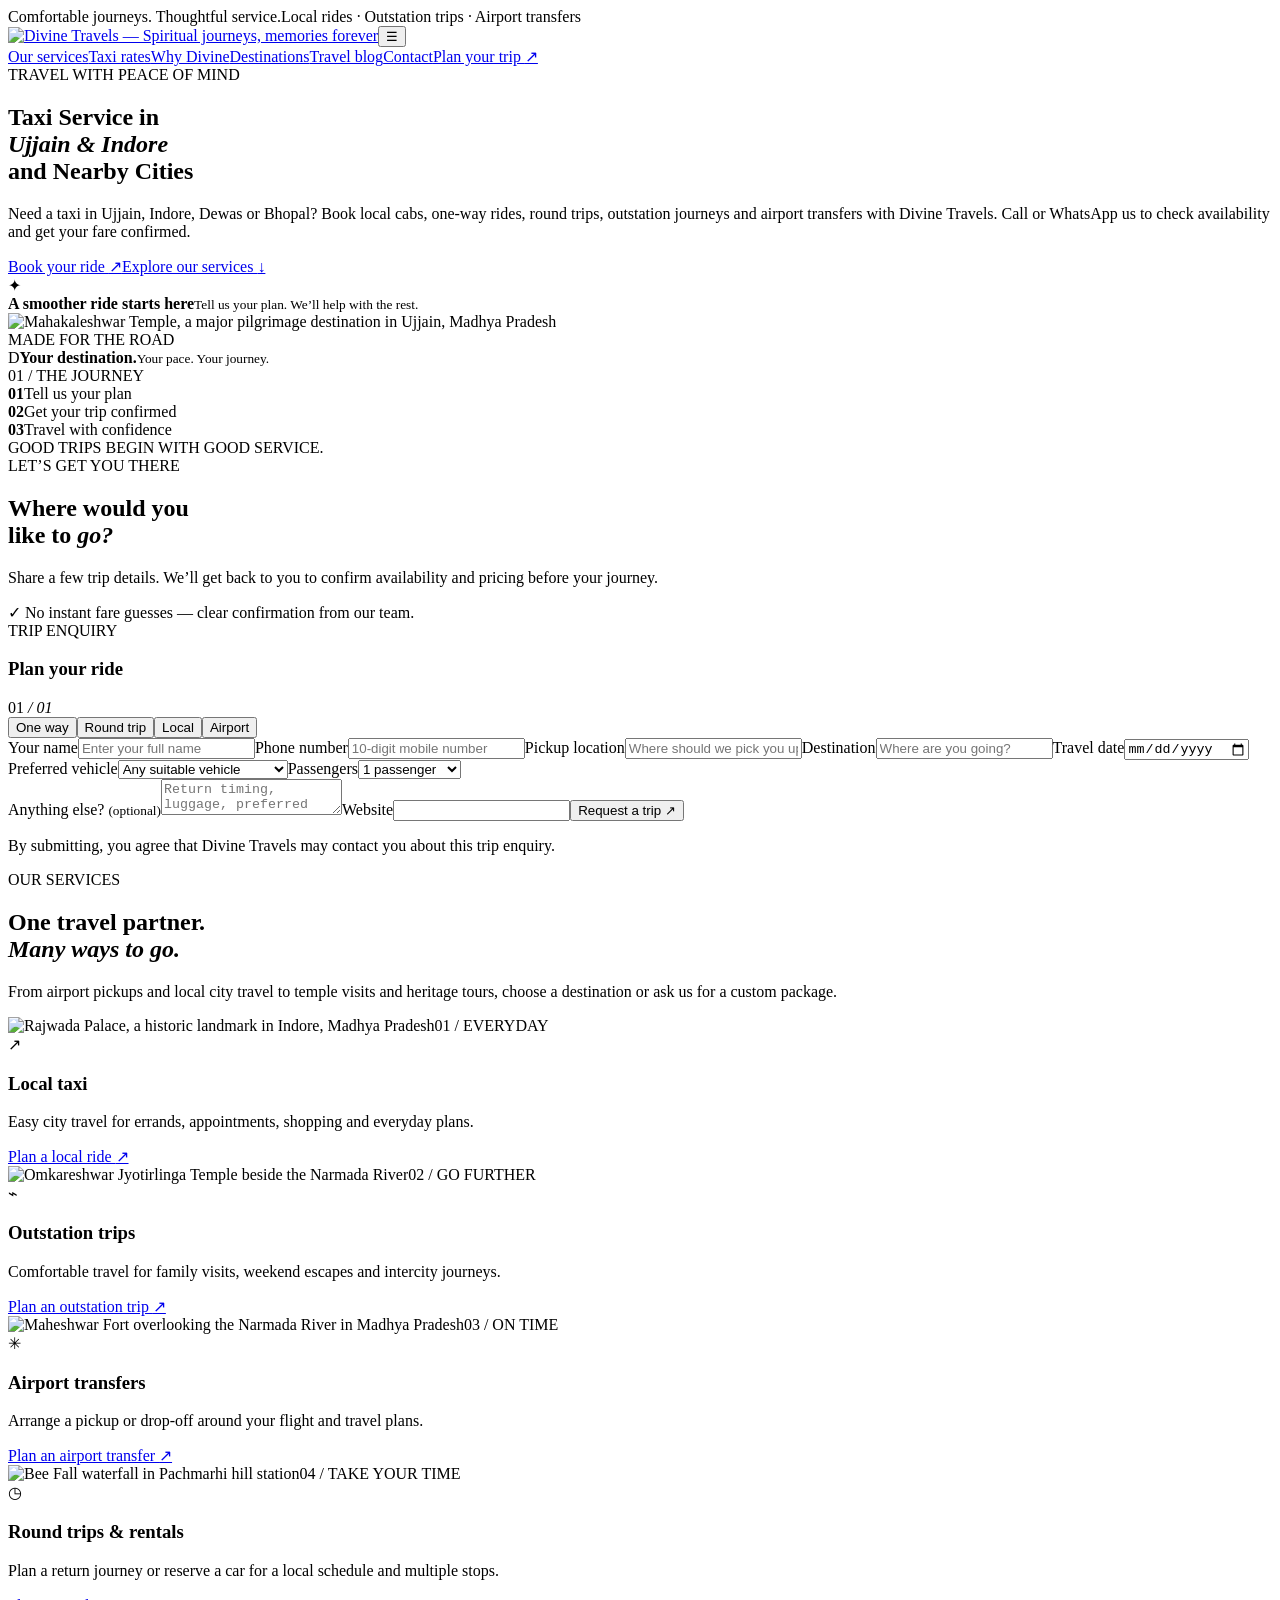
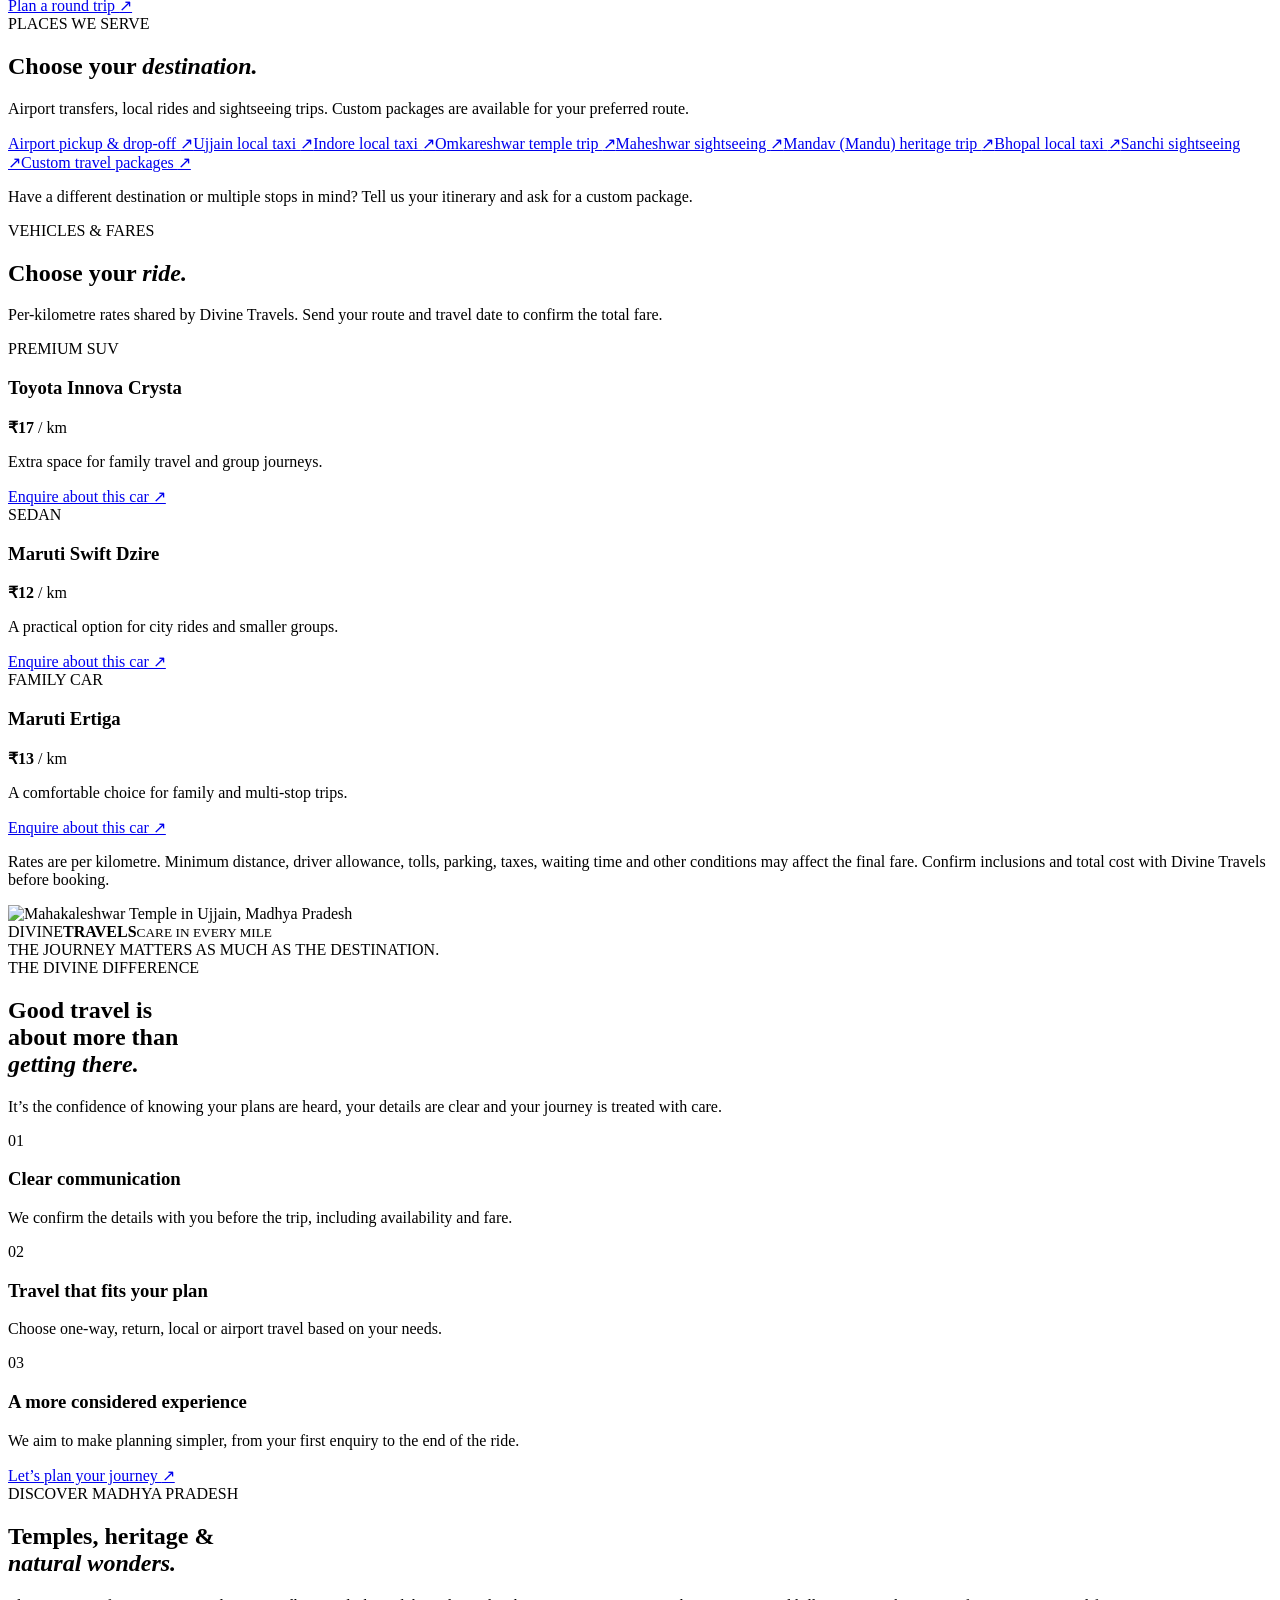
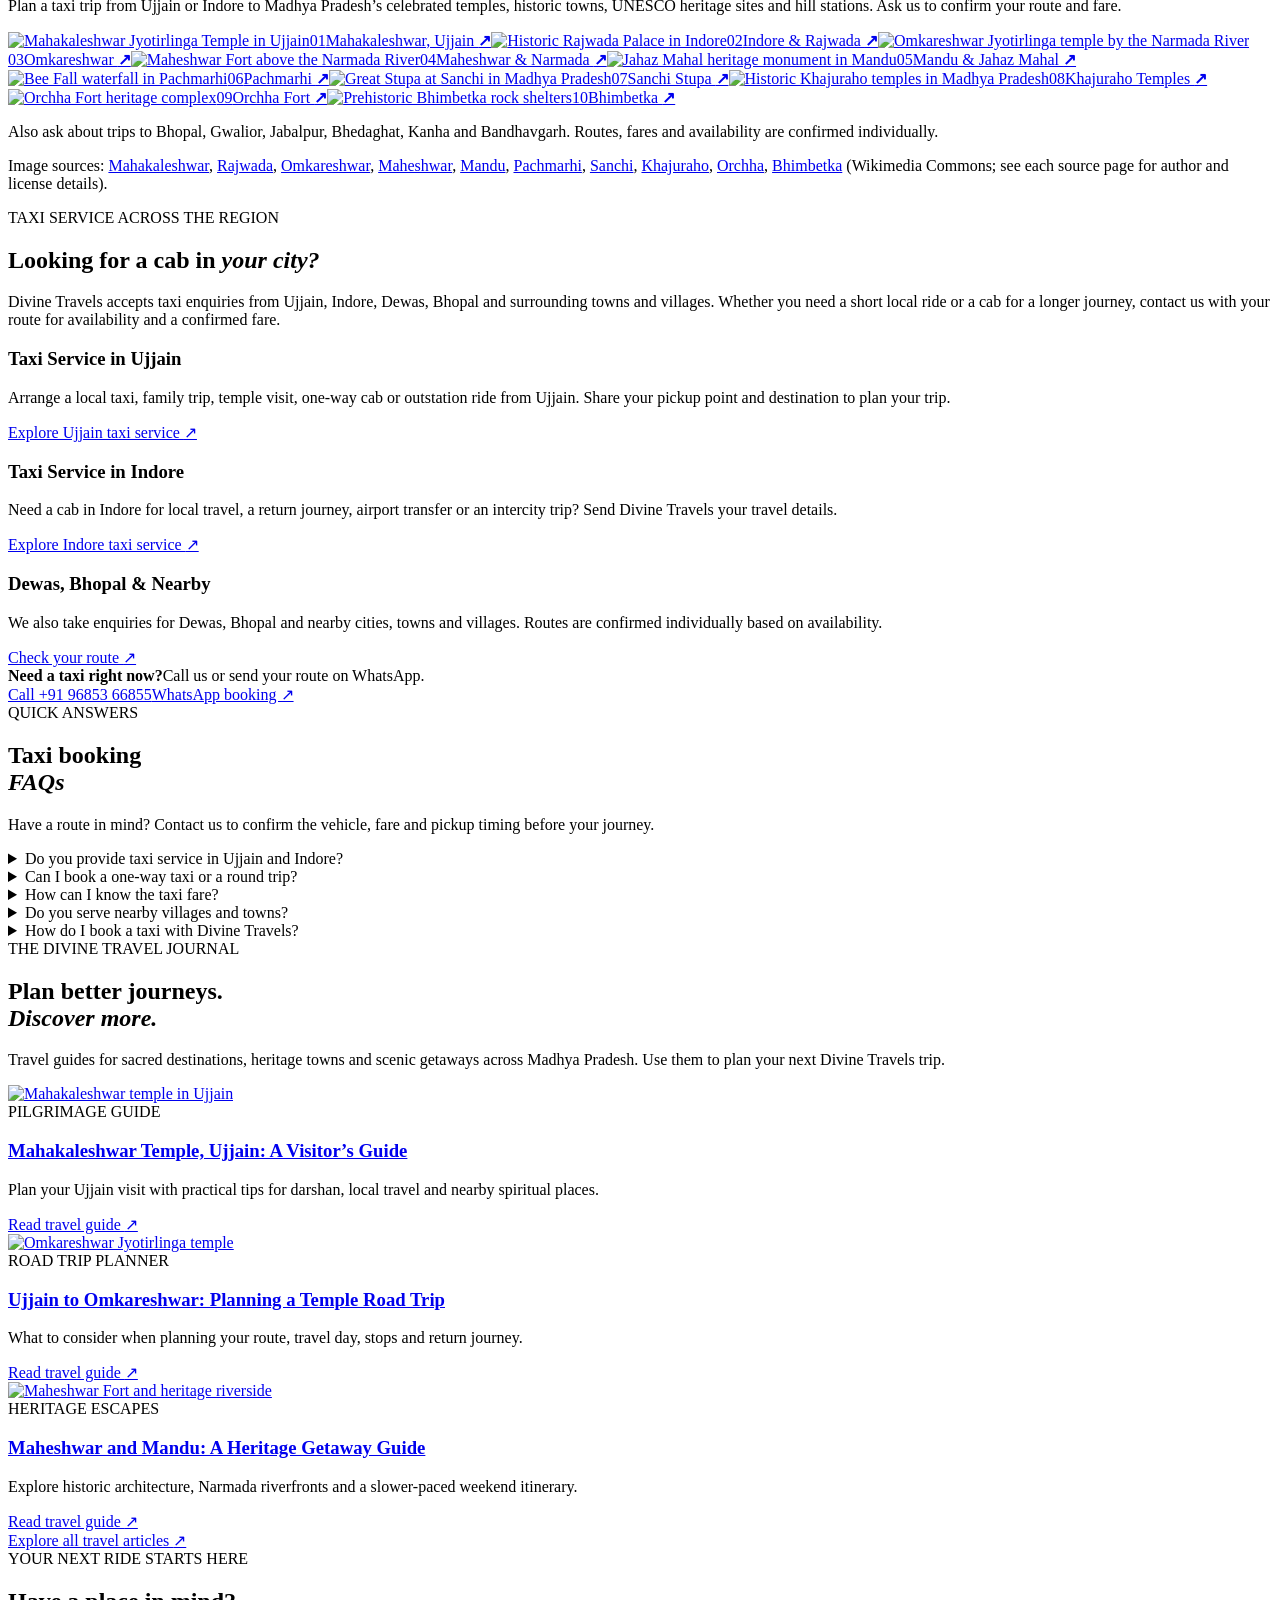
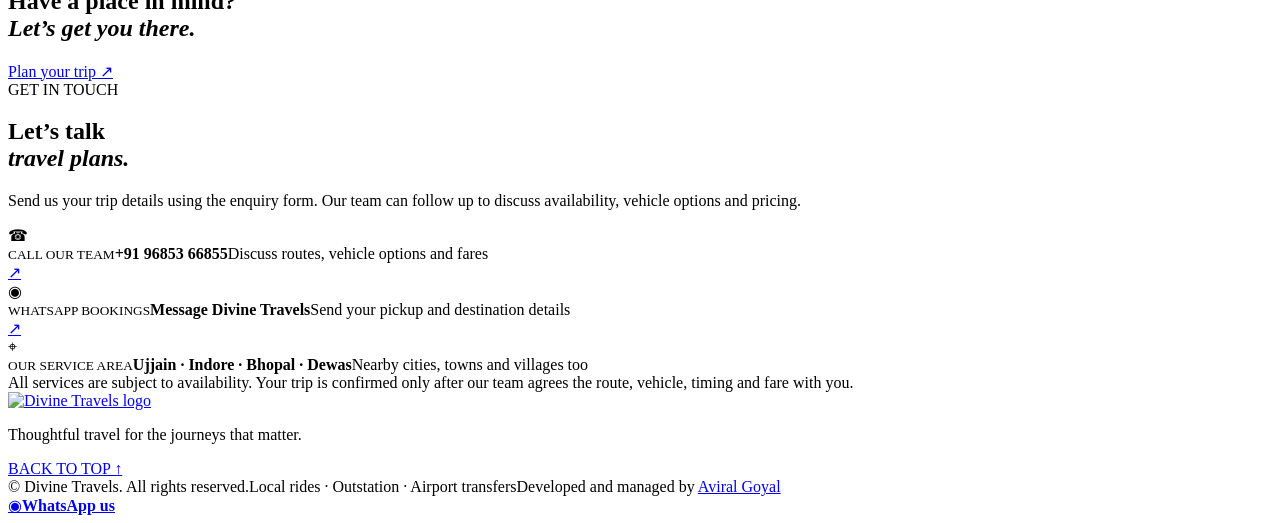
==== commit 96e104be: "Link homepage to dedicated taxi service pages" ====
--- a/public/index.html
+++ b/public/index.html
@@ -1,25 +1,35 @@
 <!doctype html>
-<html lang="en"><head>
+<html lang="en-IN"><head>
 <meta charset="utf-8"><meta name="viewport" content="width=device-width,initial-scale=1"><meta name="theme-color" content="#111a16">
-<meta name="description" content="Looking for a taxi in Ujjain, Indore, Dewas or Bhopal? Book Divine Travels for local cab service, outstation trips, one-way taxi, round trips and airport transfers. Call or WhatsApp +91 9685366855.">
+<meta name="description" content="Taxi service in Ujjain, Indore, Dewas &amp; Bhopal: local cabs, one-way, round trips, outstation and airport transfers. Call or WhatsApp +91 96853 66855.">
 <meta name="robots" content="index,follow,max-image-preview:large">
+<meta name="twitter:image" content="https://divinetravels.vercel.app/assets/og-image.png">
+<meta property="og:image:alt" content="Divine Travels: taxi service in Ujjain, Indore, Dewas and Bhopal">
+<meta property="og:image:height" content="630">
+<meta property="og:image:width" content="1200">
+<meta property="og:image" content="https://divinetravels.vercel.app/assets/og-image.png">
+<meta property="og:url" content="https://divinetravels.vercel.app/">
+<link rel="canonical" href="https://divinetravels.vercel.app/">
+<meta property="og:site_name" content="Divine Travels"><meta name="twitter:card" content="summary_large_image"><meta name="twitter:title" content="Taxi Service in Ujjain, Indore & Nearby Cities | Divine Travels"><meta name="twitter:description" content="Taxi service in Ujjain, Indore, Dewas &amp; Bhopal: local cabs, one-way, round trips, outstation and airport transfers. Call or WhatsApp +91 96853 66855.">
 <meta property="og:type" content="website"><meta property="og:title" content="Taxi Service in Ujjain, Indore & Nearby Cities | Divine Travels"><meta property="og:description" content="Book local taxi, one-way cab, round-trip and outstation travel in Ujjain, Indore, Dewas, Bhopal and nearby towns. Call Divine Travels."><meta property="og:locale" content="en_IN">
 <title>Taxi Service in Ujjain, Indore & Nearby Cities | Divine Travels</title>
-<script type="application/ld+json">{"@context":"https://schema.org","@type":"TaxiService","name":"Divine Travels","description":"Local taxi, one-way cab, round-trip, outstation and airport transfer service in Ujjain, Indore, Dewas, Bhopal and nearby cities and villages.","telephone":"+91-9685366855","areaServed":[{"@type":"City","name":"Ujjain"},{"@type":"City","name":"Indore"},{"@type":"City","name":"Dewas"},{"@type":"City","name":"Bhopal"},{"@type":"AdministrativeArea","name":"Nearby cities, towns and villages in Madhya Pradesh"}],"availableLanguage":["English","Hindi"],"url":"https://divine-travels.hatchable.site","contactPoint":{"@type":"ContactPoint","telephone":"+91-9685366855","contactType":"bookings","availableLanguage":["English","Hindi"]},"sameAs":["https://wa.me/919685366855"]}</script>
-<link rel="preconnect" href="https://fonts.googleapis.com"><link rel="preconnect" href="https://fonts.gstatic.com" crossorigin><link href="https://fonts.googleapis.com/css2?family=DM+Sans:wght@400;500;600;700&family=Manrope:wght@400;500;600;700;800&display=swap" rel="stylesheet"><link rel="stylesheet" href="/styles.css"><link rel="stylesheet" href="/seo-local.css">
+<script type="application/ld+json">{"@context":"https://schema.org","@type":["LocalBusiness","TaxiService"],"name":"Divine Travels","description":"Local taxi, one-way cab, round-trip, outstation and airport transfer service in Ujjain, Indore, Dewas, Bhopal and nearby cities and villages.","telephone":"+91-9685366855","areaServed":[{"@type":"City","name":"Ujjain"},{"@type":"City","name":"Indore"},{"@type":"City","name":"Dewas"},{"@type":"City","name":"Bhopal"},{"@type":"AdministrativeArea","name":"Nearby cities, towns and villages in Madhya Pradesh"}],"availableLanguage":["English","Hindi"],"url":"https://divinetravels.vercel.app/","contactPoint":{"@type":"ContactPoint","telephone":"+91-9685366855","contactType":"bookings","availableLanguage":["English","Hindi"]},"sameAs":["https://wa.me/919685366855"],"inLanguage":"en-IN","priceRange":"₹12–₹17 per km","hasOfferCatalog":{"@type":"OfferCatalog","name":"Taxi services and vehicles","itemListElement":[{"@type":"Offer","itemOffered":{"@type":"Service","name":"Local taxi","serviceType":"Taxi service"}},{"@type":"Offer","itemOffered":{"@type":"Service","name":"Outstation taxi","serviceType":"Taxi service"}},{"@type":"Offer","itemOffered":{"@type":"Service","name":"Airport transfers","serviceType":"Taxi service"}},{"@type":"Offer","itemOffered":{"@type":"Service","name":"Round trips and local rentals","serviceType":"Taxi service"}},{"@type":"Offer","itemOffered":{"@type":"Service","name":"Toyota Innova Crysta taxi","serviceType":"Taxi service"},"priceSpecification":{"@type":"UnitPriceSpecification","price":17,"priceCurrency":"INR","referenceQuantity":{"@type":"QuantitativeValue","value":1,"unitCode":"KMT"}}},{"@type":"Offer","itemOffered":{"@type":"Service","name":"Maruti Swift Dzire taxi","serviceType":"Taxi service"},"priceSpecification":{"@type":"UnitPriceSpecification","price":12,"priceCurrency":"INR","referenceQuantity":{"@type":"QuantitativeValue","value":1,"unitCode":"KMT"}}},{"@type":"Offer","itemOffered":{"@type":"Service","name":"Maruti Ertiga taxi","serviceType":"Taxi service"},"priceSpecification":{"@type":"UnitPriceSpecification","price":13,"priceCurrency":"INR","referenceQuantity":{"@type":"QuantitativeValue","value":1,"unitCode":"KMT"}}}]},"@id":"https://divinetravels.vercel.app/#business","logo":"https://divinetravels.vercel.app/assets/icon-512.png","image":["https://divinetravels.vercel.app/assets/og-image.png"]}</script>
+<script type="application/ld+json">{"@context":"https://schema.org","@type":"FAQPage","mainEntity":[{"@type":"Question","name":"Do you provide taxi service in Ujjain and Indore?","acceptedAnswer":{"@type":"Answer","text":"Yes, Divine Travels accepts taxi enquiries from Ujjain, Indore, Dewas, Bhopal and nearby cities and villages. Contact us to check availability for your pickup location."}},{"@type":"Question","name":"Can I book a one-way taxi or a round trip?","acceptedAnswer":{"@type":"Answer","text":"Yes. You can enquire about one-way trips, round trips, local rentals, outstation journeys and airport transfers. Share your dates and route so we can confirm the options."}},{"@type":"Question","name":"How can I know the taxi fare?","acceptedAnswer":{"@type":"Answer","text":"Call or WhatsApp your pickup point, destination, travel date and trip type. Our team will discuss availability and confirm the fare before you finalize the booking."}},{"@type":"Question","name":"Do you serve nearby villages and towns?","acceptedAnswer":{"@type":"Answer","text":"We accept enquiries for nearby towns and villages around our service area. Please share the exact pickup and drop-off locations so we can confirm the route."}},{"@type":"Question","name":"How do I book a taxi with Divine Travels?","acceptedAnswer":{"@type":"Answer","text":"Use the trip enquiry form on this page or call/WhatsApp +91 96853 66855. Your booking is confirmed only after our team agrees the route, vehicle, timing and fare."}}]}</script>
+<link rel="icon" href="/assets/divine-travels-logo.svg" type="image/svg+xml"><link rel="icon" href="/assets/favicon-32.png" sizes="32x32" type="image/png"><link rel="apple-touch-icon" href="/assets/apple-touch-icon.png"><link rel="manifest" href="/site.webmanifest"><link rel="preconnect" href="https://commons.wikimedia.org"><link rel="preconnect" href="https://upload.wikimedia.org"><link rel="preconnect" href="https://fonts.googleapis.com"><link rel="preconnect" href="https://fonts.gstatic.com" crossorigin><link href="https://fonts.googleapis.com/css2?family=DM+Sans:wght@400;500;600;700&family=Manrope:wght@400;500;600;700;800&display=swap" rel="stylesheet"><link rel="stylesheet" href="/styles.css"><link rel="stylesheet" href="/seo-local.css">
+<script type="application/ld+json">{"@context":"https://schema.org","@type":"WebSite","name":"Divine Travels","url":"https://divinetravels.vercel.app/","inLanguage":"en-IN"}</script>
 </head><body>
 <div class="topline"><div class="container topinner"><span>Comfortable journeys. Thoughtful service.</span><span class="topright">Local rides <i>·</i> Outstation trips <i>·</i> Airport transfers</span></div></div>
 <header class="site-header"><div class="container nav"><a class="brand" href="#home" aria-label="Divine Travels home"><img class="brand-logo" src="/assets/divine-travels-logo.svg" alt="Divine Travels — Spiritual journeys, memories forever"></a><button class="menu-toggle" id="menuToggle" aria-label="Open navigation" aria-expanded="false">☰</button><nav id="mainNav"><a href="#services">Our services</a><a href="#taxi-rates">Taxi rates</a><a href="#why-us">Why Divine</a><a href="#journeys">Destinations</a><a href="#travel-blog">Travel blog</a><a href="#contact">Contact</a><a class="nav-cta" href="#book">Plan your trip <span>↗</span></a></nav></div></header>
 <main>
-<section class="hero" id="home"><div class="hero-bg"></div><div class="container hero-grid"><div class="hero-copy"><div class="eyebrow"><span></span> TRAVEL WITH PEACE OF MIND</div><h1>Taxi Service in<br><em>Ujjain & Indore</em><br>and Nearby Cities</h1><p>Need a taxi in Ujjain, Indore, Dewas or Bhopal? Book local cabs, one-way rides, round trips, outstation journeys and airport transfers with Divine Travels. Call or WhatsApp us to check availability and get your fare confirmed.</p><div class="hero-actions"><a class="btn btn-gold" href="#book">Book your ride <span>↗</span></a><a class="text-link" href="#services">Explore our services <span>↓</span></a></div><div class="hero-trust"><div class="trust-icon">✦</div><div><strong>A smoother ride starts here</strong><small>Tell us your plan. We’ll help with the rest.</small></div></div></div><div class="hero-visual"><div class="image-frame"><img src="https://commons.wikimedia.org/wiki/Special:FilePath/Mahakaleshwar%20Temple%2C%20Ujjain.jpg?width=1400" alt="Mahakaleshwar Temple, a major pilgrimage destination in Ujjain, Madhya Pradesh"><div class="image-shade"></div><div class="frame-label"><span class="frame-dot"></span><span>MADE FOR THE ROAD</span></div><div class="frame-note"><span class="note-symbol">D</span><span><b>Your destination.</b><small>Your pace. Your journey.</small></span></div></div><div class="orbit orbit-one"></div><div class="orbit orbit-two"></div><div class="hero-number">01 <span>/ THE JOURNEY</span></div></div></div><div class="container quick-stats"><div><strong>01</strong><span>Tell us your plan</span></div><div><strong>02</strong><span>Get your trip confirmed</span></div><div><strong>03</strong><span>Travel with confidence</span></div><div class="stats-end">GOOD TRIPS BEGIN WITH GOOD SERVICE.</div></div></section>
+<section class="hero" id="home"><div class="hero-bg"></div><div class="container hero-grid"><div class="hero-copy"><div class="eyebrow"><span></span> TRAVEL WITH PEACE OF MIND</div><h1>Taxi Service in<br><em>Ujjain & Indore</em><br>and Nearby Cities</h1><p>Need a taxi in Ujjain, Indore, Dewas or Bhopal? Book local cabs, one-way rides, round trips, outstation journeys and airport transfers with Divine Travels. Call or WhatsApp us to check availability and get your fare confirmed.</p><div class="hero-actions"><a class="btn btn-gold" href="#book">Book your ride <span>↗</span></a><a class="text-link" href="#services">Explore our services <span>↓</span></a></div><div class="hero-trust"><div class="trust-icon">✦</div><div><strong>A smoother ride starts here</strong><small>Tell us your plan. We’ll help with the rest.</small></div></div></div><div class="hero-visual"><div class="image-frame"><img fetchpriority="high" decoding="async" src="https://commons.wikimedia.org/wiki/Special:FilePath/Mahakaleshwar%20Temple%2C%20Ujjain.jpg?width=1400" alt="Mahakaleshwar Temple, a major pilgrimage destination in Ujjain, Madhya Pradesh"><div class="image-shade"></div><div class="frame-label"><span class="frame-dot"></span><span>MADE FOR THE ROAD</span></div><div class="frame-note"><span class="note-symbol">D</span><span><b>Your destination.</b><small>Your pace. Your journey.</small></span></div></div><div class="orbit orbit-one"></div><div class="orbit orbit-two"></div><div class="hero-number">01 <span>/ THE JOURNEY</span></div></div></div><div class="container quick-stats"><div><strong>01</strong><span>Tell us your plan</span></div><div><strong>02</strong><span>Get your trip confirmed</span></div><div><strong>03</strong><span>Travel with confidence</span></div><div class="stats-end">GOOD TRIPS BEGIN WITH GOOD SERVICE.</div></div></section>
 <section class="booking-section" id="book"><div class="container booking-wrap"><div class="booking-intro"><div class="eyebrow dark-eye"><span></span> LET’S GET YOU THERE</div><h2>Where would you<br>like to <em>go?</em></h2><p>Share a few trip details. We’ll get back to you to confirm availability and pricing before your journey.</p><div class="booking-promise"><span>✓</span> No instant fare guesses — clear confirmation from our team.</div></div><div class="booking-card"><div class="form-head"><div><span class="form-kicker">TRIP ENQUIRY</span><h3>Plan your ride</h3></div><span class="form-step">01 <i>/ 01</i></span></div><form id="bookingForm">
 <div class="trip-tabs" role="group" aria-label="Trip type"><button type="button" class="trip-tab active" data-trip="One way">One way</button><button type="button" class="trip-tab" data-trip="Round trip">Round trip</button><button type="button" class="trip-tab" data-trip="Local rental">Local</button><button type="button" class="trip-tab" data-trip="Airport transfer">Airport</button></div><input type="hidden" name="tripType" id="tripType" value="One way">
-<div class="form-grid"><label class="field"><span>Your name</span><input name="fullName" placeholder="Enter your full name" autocomplete="name" required maxlength="120"></label><label class="field"><span>Phone number</span><input name="phone" type="tel" placeholder="10-digit mobile number" autocomplete="tel" required maxlength="30"></label><label class="field"><span>Pickup location</span><input name="pickup" placeholder="Where should we pick you up?" required maxlength="180"></label><label class="field"><span>Destination</span><input name="destination" placeholder="Where are you going?" required maxlength="180"></label><label class="field"><span>Travel date</span><input name="travelDate" type="date" id="travelDate"></label><label class="field"><span>Preferred vehicle</span><select name="vehicle"><option value="Any suitable vehicle">Any suitable vehicle</option><option value="Innova Crysta">Innova Crysta — ₹17/km</option><option value="Swift Dzire">Swift Dzire — ₹12/km</option><option value="Ertiga">Ertiga — ₹13/km</option></select></label><label class="field"><span>Passengers</span><select name="passengers"><option value="1">1 passenger</option><option value="2">2 passengers</option><option value="3">3 passengers</option><option value="4">4 passengers</option><option value="5">5 passengers</option><option value="6">6 passengers</option><option value="7">7 passengers</option><option value="8">8 passengers</option></select></label></div><label class="field message-field"><span>Anything else? <small>(optional)</small></span><textarea name="message" rows="2" placeholder="Return timing, luggage, preferred vehicle…" maxlength="1000"></textarea></label><label class="honeypot" aria-hidden="true">Website<input name="website" tabindex="-1" autocomplete="off"></label><button class="btn btn-dark submit-btn" id="submitBtn" type="submit">Request a trip <span>↗</span></button><p class="form-legal">By submitting, you agree that Divine Travels may contact you about this trip enquiry.</p><div class="form-result" id="formResult" role="status" aria-live="polite"></div>
+<div class="form-grid"><label class="field"><span>Your name</span><input name="fullName" placeholder="Enter your full name" autocomplete="name" required maxlength="120"></label><label class="field"><span>Phone number</span><input name="phone" type="tel" inputmode="tel" pattern="(\+?91[\s\-]?)?[6-9][0-9]{4}[\s\-]?[0-9]{5}" title="Enter a valid 10-digit Indian mobile number, e.g. 98765 43210" placeholder="10-digit mobile number" autocomplete="tel" required maxlength="30"></label><label class="field"><span>Pickup location</span><input name="pickup" placeholder="Where should we pick you up?" required maxlength="180"></label><label class="field"><span>Destination</span><input name="destination" placeholder="Where are you going?" required maxlength="180"></label><label class="field"><span>Travel date</span><input name="travelDate" type="date" id="travelDate"></label><label class="field"><span>Preferred vehicle</span><select name="vehicle"><option value="Any suitable vehicle">Any suitable vehicle</option><option value="Innova Crysta">Innova Crysta — ₹17/km</option><option value="Swift Dzire">Swift Dzire — ₹12/km</option><option value="Ertiga">Ertiga — ₹13/km</option></select></label><label class="field"><span>Passengers</span><select name="passengers"><option value="1">1 passenger</option><option value="2">2 passengers</option><option value="3">3 passengers</option><option value="4">4 passengers</option><option value="5">5 passengers</option><option value="6">6 passengers</option><option value="7">7 passengers</option><option value="8">8 passengers</option></select></label></div><label class="field message-field"><span>Anything else? <small>(optional)</small></span><textarea name="message" rows="2" placeholder="Return timing, luggage, preferred vehicle…" maxlength="1000"></textarea></label><label class="honeypot" aria-hidden="true">Website<input name="website" tabindex="-1" autocomplete="off"></label><button class="btn btn-dark submit-btn" id="submitBtn" type="submit">Request a trip <span>↗</span></button><p class="form-legal">By submitting, you agree that Divine Travels may contact you about this trip enquiry.</p><div class="form-result" id="formResult" role="status" aria-live="polite"></div>
 </form></div></div></section>
 <section class="services section-pad" id="services"><div class="container"><div class="section-heading"><div><div class="eyebrow"><span></span> OUR SERVICES</div><h2>One travel partner.<br><em>Many ways to go.</em></h2></div><p>From airport pickups and local city travel to temple visits and heritage tours, choose a destination or ask us for a custom package.</p></div><div class="service-grid"><article class="service-card"><div class="service-image"><img src="https://commons.wikimedia.org/wiki/Special:FilePath/Rajwada%20Palace%2C%20Indore.jpg?width=1000" alt="Rajwada Palace, a historic landmark in Indore, Madhya Pradesh" loading="lazy"><span class="service-index">01 / EVERYDAY</span></div><div class="service-content"><div class="service-icon">↗</div><h3>Local taxi</h3><p>Easy city travel for errands, appointments, shopping and everyday plans.</p><a href="#book" class="service-link">Plan a local ride <span>↗</span></a></div></article><article class="service-card"><div class="service-image"><img src="https://commons.wikimedia.org/wiki/Special:FilePath/Omkareshwar%20Jyotirlinga%20Temple%20in%20Madhya%20Pradesh.jpg?width=1000" alt="Omkareshwar Jyotirlinga Temple beside the Narmada River" loading="lazy"><span class="service-index">02 / GO FURTHER</span></div><div class="service-content"><div class="service-icon">⌁</div><h3>Outstation trips</h3><p>Comfortable travel for family visits, weekend escapes and intercity journeys.</p><a href="#book" class="service-link">Plan an outstation trip <span>↗</span></a></div></article><article class="service-card"><div class="service-image"><img src="https://commons.wikimedia.org/wiki/Special:FilePath/The%20Grand%20Maheshwar%20Fort.jpg?width=1000" alt="Maheshwar Fort overlooking the Narmada River in Madhya Pradesh" loading="lazy"><span class="service-index">03 / ON TIME</span></div><div class="service-content"><div class="service-icon">✳</div><h3>Airport transfers</h3><p>Arrange a pickup or drop-off around your flight and travel plans.</p><a href="#book" class="service-link">Plan an airport transfer <span>↗</span></a></div></article><article class="service-card"><div class="service-image"><img src="https://commons.wikimedia.org/wiki/Special:FilePath/Bee%20Fall%20%40Pachmarhi.jpg?width=1000" alt="Bee Fall waterfall in Pachmarhi hill station" loading="lazy"><span class="service-index">04 / TAKE YOUR TIME</span></div><div class="service-content"><div class="service-icon">◷</div><h3>Round trips & rentals</h3><p>Plan a return journey or reserve a car for a local schedule and multiple stops.</p><a href="#book" class="service-link">Plan a round trip <span>↗</span></a></div></article></div></div></section>
 <section class="destination-services section-pad"><div class="container"><div class="section-heading"><div><div class="eyebrow dark-eye"><span></span> PLACES WE SERVE</div><h2>Choose your <em>destination.</em></h2></div><p>Airport transfers, local rides and sightseeing trips. Custom packages are available for your preferred route.</p></div><div class="destination-service-list"><a href="#book">Airport pickup & drop-off <span>↗</span></a><a href="#book">Ujjain local taxi <span>↗</span></a><a href="#book">Indore local taxi <span>↗</span></a><a href="#book">Omkareshwar temple trip <span>↗</span></a><a href="#book">Maheshwar sightseeing <span>↗</span></a><a href="#book">Mandav (Mandu) heritage trip <span>↗</span></a><a href="#book">Bhopal local taxi <span>↗</span></a><a href="#book">Sanchi sightseeing <span>↗</span></a><a href="#book">Custom travel packages <span>↗</span></a></div><p class="destination-service-note">Have a different destination or multiple stops in mind? Tell us your itinerary and ask for a custom package.</p></div></section><section class="rates-section section-pad" id="taxi-rates"><div class="container"><div class="section-heading"><div><div class="eyebrow dark-eye"><span></span> VEHICLES & FARES</div><h2>Choose your <em>ride.</em></h2></div><p>Per-kilometre rates shared by Divine Travels. Send your route and travel date to confirm the total fare.</p></div><div class="rate-grid"><article class="rate-card"><span class="rate-vehicle">PREMIUM SUV</span><h3>Toyota Innova Crysta</h3><div class="rate-price"><strong>₹17</strong><span> / km</span></div><p>Extra space for family travel and group journeys.</p><a href="#book" class="rate-cta" data-vehicle="Innova Crysta">Enquire about this car ↗</a></article><article class="rate-card"><span class="rate-vehicle">SEDAN</span><h3>Maruti Swift Dzire</h3><div class="rate-price"><strong>₹12</strong><span> / km</span></div><p>A practical option for city rides and smaller groups.</p><a href="#book" class="rate-cta" data-vehicle="Swift Dzire">Enquire about this car ↗</a></article><article class="rate-card"><span class="rate-vehicle">FAMILY CAR</span><h3>Maruti Ertiga</h3><div class="rate-price"><strong>₹13</strong><span> / km</span></div><p>A comfortable choice for family and multi-stop trips.</p><a href="#book" class="rate-cta" data-vehicle="Ertiga">Enquire about this car ↗</a></article></div><p class="rates-note">Rates are per kilometre. Minimum distance, driver allowance, tolls, parking, taxes, waiting time and other conditions may affect the final fare. Confirm inclusions and total cost with Divine Travels before booking.</p></div></section><section class="why-section section-pad" id="why-us"><div class="container why-grid"><div class="why-visual"><img src="https://commons.wikimedia.org/wiki/Special:FilePath/Mahakaleshwar%20Temple%2C%20Ujjain.jpg?width=1400" alt="Mahakaleshwar Temple in Ujjain, Madhya Pradesh" loading="lazy"><div class="why-stamp"><span>DIVINE</span><b>TRAVELS</b><small>CARE IN EVERY MILE</small></div><div class="why-caption">THE JOURNEY MATTERS AS MUCH AS THE DESTINATION.</div></div><div class="why-copy"><div class="eyebrow"><span></span> THE DIVINE DIFFERENCE</div><h2>Good travel is<br>about more than<br><em>getting there.</em></h2><p>It’s the confidence of knowing your plans are heard, your details are clear and your journey is treated with care.</p><div class="benefit-list"><div class="benefit"><span class="benefit-no">01</span><div><h3>Clear communication</h3><p>We confirm the details with you before the trip, including availability and fare.</p></div></div><div class="benefit"><span class="benefit-no">02</span><div><h3>Travel that fits your plan</h3><p>Choose one-way, return, local or airport travel based on your needs.</p></div></div><div class="benefit"><span class="benefit-no">03</span><div><h3>A more considered experience</h3><p>We aim to make planning simpler, from your first enquiry to the end of the ride.</p></div></div></div><a href="#book" class="text-link light-link">Let’s plan your journey <span>↗</span></a></div></div></section>
 <section class="journeys section-pad" id="journeys"><div class="container"><div class="section-heading"><div><div class="eyebrow dark-eye"><span></span> DISCOVER MADHYA PRADESH</div><h2>Temples, heritage &<br><em>natural wonders.</em></h2></div><p>Plan a taxi trip from Ujjain or Indore to Madhya Pradesh’s celebrated temples, historic towns, UNESCO heritage sites and hill stations. Ask us to confirm your route and fare.</p></div><div class="journey-grid"><a href="#book" class="journey-tile"><img src="https://commons.wikimedia.org/wiki/Special:FilePath/Mahakaleshwar%20Temple%2C%20Ujjain.jpg?width=900" alt="Mahakaleshwar Jyotirlinga Temple in Ujjain" loading="lazy"><span class="journey-num">01</span><span class="journey-title">Mahakaleshwar, Ujjain <b>↗</b></span></a><a href="#book" class="journey-tile"><img src="https://commons.wikimedia.org/wiki/Special:FilePath/Rajwada%20Palace%2C%20Indore.jpg?width=900" alt="Historic Rajwada Palace in Indore" loading="lazy"><span class="journey-num">02</span><span class="journey-title">Indore & Rajwada <b>↗</b></span></a><a href="#book" class="journey-tile"><img src="https://commons.wikimedia.org/wiki/Special:FilePath/Omkareshwar%20Jyotirlinga%20Temple%20in%20Madhya%20Pradesh.jpg?width=900" alt="Omkareshwar Jyotirlinga temple by the Narmada River" loading="lazy"><span class="journey-num">03</span><span class="journey-title">Omkareshwar <b>↗</b></span></a><a href="#book" class="journey-tile"><img src="https://commons.wikimedia.org/wiki/Special:FilePath/The%20Grand%20Maheshwar%20Fort.jpg?width=900" alt="Maheshwar Fort above the Narmada River" loading="lazy"><span class="journey-num">04</span><span class="journey-title">Maheshwar & Narmada <b>↗</b></span></a><a href="#book" class="journey-tile"><img src="https://commons.wikimedia.org/wiki/Special:FilePath/Jahaz%20Mahal%2C%20Mandu.jpg?width=900" alt="Jahaz Mahal heritage monument in Mandu" loading="lazy"><span class="journey-num">05</span><span class="journey-title">Mandu & Jahaz Mahal <b>↗</b></span></a><a href="#book" class="journey-tile"><img src="https://commons.wikimedia.org/wiki/Special:FilePath/Bee%20Fall%20%40Pachmarhi.jpg?width=900" alt="Bee Fall waterfall in Pachmarhi" loading="lazy"><span class="journey-num">06</span><span class="journey-title">Pachmarhi <b>↗</b></span></a><a href="#book" class="journey-tile"><img src="https://commons.wikimedia.org/wiki/Special:FilePath/Sanchi%20stupa%20in%20Madhya%20Pradesh%2C%20India.jpg?width=900" alt="Great Stupa at Sanchi in Madhya Pradesh" loading="lazy"><span class="journey-num">07</span><span class="journey-title">Sanchi Stupa <b>↗</b></span></a><a href="#book" class="journey-tile"><img src="https://commons.wikimedia.org/wiki/Special:FilePath/Khajuraho%20Temples%2C%20MP.jpg?width=900" alt="Historic Khajuraho temples in Madhya Pradesh" loading="lazy"><span class="journey-num">08</span><span class="journey-title">Khajuraho Temples <b>↗</b></span></a><a href="#book" class="journey-tile"><img src="https://commons.wikimedia.org/wiki/Special:FilePath/Orchha%20Fort%2C%20Madhya%20Pradesh.jpg?width=900" alt="Orchha Fort heritage complex" loading="lazy"><span class="journey-num">09</span><span class="journey-title">Orchha Fort <b>↗</b></span></a><a href="#book" class="journey-tile"><img src="https://commons.wikimedia.org/wiki/Special:FilePath/Bhimbetka%20Rock%20Shelters.jpg?width=900" alt="Prehistoric Bhimbetka rock shelters" loading="lazy"><span class="journey-num">10</span><span class="journey-title">Bhimbetka <b>↗</b></span></a></div><p class="journey-note">Also ask about trips to Bhopal, Gwalior, Jabalpur, Bhedaghat, Kanha and Bandhavgarh. Routes, fares and availability are confirmed individually.</p><p class="journey-note">Image sources: <a href="https://commons.wikimedia.org/wiki/File:Mahakaleshwar_Temple,_Ujjain.jpg" target="_blank" rel="noopener noreferrer">Mahakaleshwar</a>, <a href="https://commons.wikimedia.org/wiki/File:Rajwada_Palace,_Indore.jpg" target="_blank" rel="noopener noreferrer">Rajwada</a>, <a href="https://commons.wikimedia.org/wiki/File:Omkareshwar_Jyotirlinga_Temple_in_Madhya_Pradesh.jpg" target="_blank" rel="noopener noreferrer">Omkareshwar</a>, <a href="https://commons.wikimedia.org/wiki/File:The_Grand_Maheshwar_Fort.jpg" target="_blank" rel="noopener noreferrer">Maheshwar</a>, <a href="https://commons.wikimedia.org/wiki/File:Jahaz_Mahal,_Mandu.jpg" target="_blank" rel="noopener noreferrer">Mandu</a>, <a href="https://commons.wikimedia.org/wiki/File:Bee_Fall_@Pachmarhi.jpg" target="_blank" rel="noopener noreferrer">Pachmarhi</a>, <a href="https://commons.wikimedia.org/wiki/File:Sanchi_stupa_in_Madhya_Pradesh,_India.jpg" target="_blank" rel="noopener noreferrer">Sanchi</a>, <a href="https://commons.wikimedia.org/wiki/File:Khajuraho_Temples,_MP.jpg" target="_blank" rel="noopener noreferrer">Khajuraho</a>, <a href="https://commons.wikimedia.org/wiki/File:Orchha_Fort,_Madhya_Pradesh.jpg" target="_blank" rel="noopener noreferrer">Orchha</a>, <a href="https://commons.wikimedia.org/wiki/File:Bhimbetka_Rock_Shelters.jpg" target="_blank" rel="noopener noreferrer">Bhimbetka</a> (Wikimedia Commons; see each source page for author and license details).</p></div></section>
-<section class="local-seo section-pad" id="taxi-areas"><div class="container"><div class="eyebrow dark-eye"><span></span> TAXI SERVICE ACROSS THE REGION</div><h2>Looking for a cab in <em>your city?</em></h2><p class="local-intro">Divine Travels accepts taxi enquiries from Ujjain, Indore, Dewas, Bhopal and surrounding towns and villages. Whether you need a short local ride or a cab for a longer journey, contact us with your route for availability and a confirmed fare.</p><div class="local-area-grid"><article><h3>Taxi Service in Ujjain</h3><p>Arrange a local taxi, family trip, temple visit, one-way cab or outstation ride from Ujjain. Share your pickup point and destination to plan your trip.</p><a href="#book">Book a Ujjain taxi <span>↗</span></a></article><article><h3>Taxi Service in Indore</h3><p>Need a cab in Indore for local travel, a return journey, airport transfer or an intercity trip? Send Divine Travels your travel details.</p><a href="#book">Book an Indore taxi <span>↗</span></a></article><article><h3>Dewas, Bhopal & Nearby</h3><p>We also take enquiries for Dewas, Bhopal and nearby cities, towns and villages. Routes are confirmed individually based on availability.</p><a href="#book">Check your route <span>↗</span></a></article></div><div class="local-cta"><div><strong>Need a taxi right now?</strong><span>Call us or send your route on WhatsApp.</span></div><a href="tel:+919685366855">Call +91 96853 66855</a><a href="https://wa.me/919685366855?text=Hello%20Divine%20Travels%2C%20please%20share%20taxi%20availability%20and%20fare%20for%20my%20route." target="_blank" rel="noopener noreferrer">WhatsApp booking ↗</a></div></div></section>
+<section class="local-seo section-pad" id="taxi-areas"><div class="container"><div class="eyebrow dark-eye"><span></span> TAXI SERVICE ACROSS THE REGION</div><h2>Looking for a cab in <em>your city?</em></h2><p class="local-intro">Divine Travels accepts taxi enquiries from Ujjain, Indore, Dewas, Bhopal and surrounding towns and villages. Whether you need a short local ride or a cab for a longer journey, contact us with your route for availability and a confirmed fare.</p><div class="local-area-grid"><article><h3>Taxi Service in Ujjain</h3><p>Arrange a local taxi, family trip, temple visit, one-way cab or outstation ride from Ujjain. Share your pickup point and destination to plan your trip.</p><a href="/taxi-service-ujjain.html">Explore Ujjain taxi service <span>↗</span></a></article><article><h3>Taxi Service in Indore</h3><p>Need a cab in Indore for local travel, a return journey, airport transfer or an intercity trip? Send Divine Travels your travel details.</p><a href="/taxi-service-indore.html">Explore Indore taxi service <span>↗</span></a></article><article><h3>Dewas, Bhopal & Nearby</h3><p>We also take enquiries for Dewas, Bhopal and nearby cities, towns and villages. Routes are confirmed individually based on availability.</p><a href="#book">Check your route <span>↗</span></a></article></div><div class="local-cta"><div><strong>Need a taxi right now?</strong><span>Call us or send your route on WhatsApp.</span></div><a href="tel:+919685366855">Call +91 96853 66855</a><a href="https://wa.me/919685366855?text=Hello%20Divine%20Travels%2C%20please%20share%20taxi%20availability%20and%20fare%20for%20my%20route." target="_blank" rel="noopener noreferrer">WhatsApp booking ↗</a></div></div></section>
 <section class="faq-section section-pad"><div class="container faq-layout"><div><div class="eyebrow dark-eye"><span></span> QUICK ANSWERS</div><h2>Taxi booking<br><em>FAQs</em></h2><p>Have a route in mind? Contact us to confirm the vehicle, fare and pickup timing before your journey.</p></div><div class="faq-list"><details><summary>Do you provide taxi service in Ujjain and Indore?</summary><p>Yes, Divine Travels accepts taxi enquiries from Ujjain, Indore, Dewas, Bhopal and nearby cities and villages. Contact us to check availability for your pickup location.</p></details><details><summary>Can I book a one-way taxi or a round trip?</summary><p>Yes. You can enquire about one-way trips, round trips, local rentals, outstation journeys and airport transfers. Share your dates and route so we can confirm the options.</p></details><details><summary>How can I know the taxi fare?</summary><p>Call or WhatsApp your pickup point, destination, travel date and trip type. Our team will discuss availability and confirm the fare before you finalize the booking.</p></details><details><summary>Do you serve nearby villages and towns?</summary><p>We accept enquiries for nearby towns and villages around our service area. Please share the exact pickup and drop-off locations so we can confirm the route.</p></details><details><summary>How do I book a taxi with Divine Travels?</summary><p>Use the trip enquiry form on this page or call/WhatsApp +91 96853 66855. Your booking is confirmed only after our team agrees the route, vehicle, timing and fare.</p></details></div></div></section>
 <section class="travel-blog section-pad" id="travel-blog"><div class="container"><div class="section-heading"><div><div class="eyebrow dark-eye"><span></span> THE DIVINE TRAVEL JOURNAL</div><h2>Plan better journeys.<br><em>Discover more.</em></h2></div><p>Travel guides for sacred destinations, heritage towns and scenic getaways across Madhya Pradesh. Use them to plan your next Divine Travels trip.</p></div><div class="blog-card-grid"><article class="blog-card"><a class="blog-card-image" href="/blog/mahakaleshwar-darshan-guide.html"><img src="https://commons.wikimedia.org/wiki/Special:FilePath/Mahakaleshwar%20Temple%2C%20Ujjain.jpg?width=900" alt="Mahakaleshwar temple in Ujjain" loading="lazy"></a><div class="blog-card-body"><span class="blog-category">PILGRIMAGE GUIDE</span><h3><a href="/blog/mahakaleshwar-darshan-guide.html">Mahakaleshwar Temple, Ujjain: A Visitor’s Guide</a></h3><p>Plan your Ujjain visit with practical tips for darshan, local travel and nearby spiritual places.</p><a class="blog-read" href="/blog/mahakaleshwar-darshan-guide.html">Read travel guide <span>↗</span></a></div></article><article class="blog-card"><a class="blog-card-image" href="/blog/ujjain-to-omkareshwar.html"><img src="https://commons.wikimedia.org/wiki/Special:FilePath/Omkareshwar%20Jyotirlinga%20Temple%20in%20Madhya%20Pradesh.jpg?width=900" alt="Omkareshwar Jyotirlinga temple" loading="lazy"></a><div class="blog-card-body"><span class="blog-category">ROAD TRIP PLANNER</span><h3><a href="/blog/ujjain-to-omkareshwar.html">Ujjain to Omkareshwar: Planning a Temple Road Trip</a></h3><p>What to consider when planning your route, travel day, stops and return journey.</p><a class="blog-read" href="/blog/ujjain-to-omkareshwar.html">Read travel guide <span>↗</span></a></div></article><article class="blog-card"><a class="blog-card-image" href="/blog/maheshwar-mandu-itinerary.html"><img src="https://commons.wikimedia.org/wiki/Special:FilePath/The%20Grand%20Maheshwar%20Fort.jpg?width=900" alt="Maheshwar Fort and heritage riverside" loading="lazy"></a><div class="blog-card-body"><span class="blog-category">HERITAGE ESCAPES</span><h3><a href="/blog/maheshwar-mandu-itinerary.html">Maheshwar and Mandu: A Heritage Getaway Guide</a></h3><p>Explore historic architecture, Narmada riverfronts and a slower-paced weekend itinerary.</p><a class="blog-read" href="/blog/maheshwar-mandu-itinerary.html">Read travel guide <span>↗</span></a></div></article></div><div class="blog-all"><a class="btn btn-dark" href="/blog.html">Explore all travel articles <span>↗</span></a></div></div></section><section class="cta-band"><div class="container cta-inner"><div><div class="eyebrow"><span></span> YOUR NEXT RIDE STARTS HERE</div><h2>Have a place in mind?<br><em>Let’s get you there.</em></h2></div><a class="btn btn-gold" href="#book">Plan your trip <span>↗</span></a></div></section>
 <section class="contact-section section-pad" id="contact"><div class="container contact-grid"><div><div class="eyebrow dark-eye"><span></span> GET IN TOUCH</div><h2>Let’s talk<br><em>travel plans.</em></h2><p>Send us your trip details using the enquiry form. Our team can follow up to discuss availability, vehicle options and pricing.</p></div><div class="contact-panel"><div class="contact-row"><span class="contact-icon">☎</span><div><small>CALL OUR TEAM</small><b>+91 96853 66855</b><span>Discuss routes, vehicle options and fares</span></div><a href="tel:+919685366855" aria-label="Call Divine Travels">↗</a></div><div class="contact-row"><span class="contact-icon">◉</span><div><small>WHATSAPP BOOKINGS</small><b>Message Divine Travels</b><span>Send your pickup and destination details</span></div><a href="https://wa.me/919685366855?text=Hello%20Divine%20Travels%2C%20I%20would%20like%20to%20enquire%20about%20a%20trip." target="_blank" rel="noopener noreferrer" aria-label="WhatsApp Divine Travels">↗</a></div><div class="contact-row"><span class="contact-icon">⌖</span><div><small>OUR SERVICE AREA</small><b>Ujjain · Indore · Bhopal · Dewas</b><span>Nearby cities, towns and villages too</span></div></div><div class="contact-note">All services are subject to availability. Your trip is confirmed only after our team agrees the route, vehicle, timing and fare with you.</div></div></div></section>
